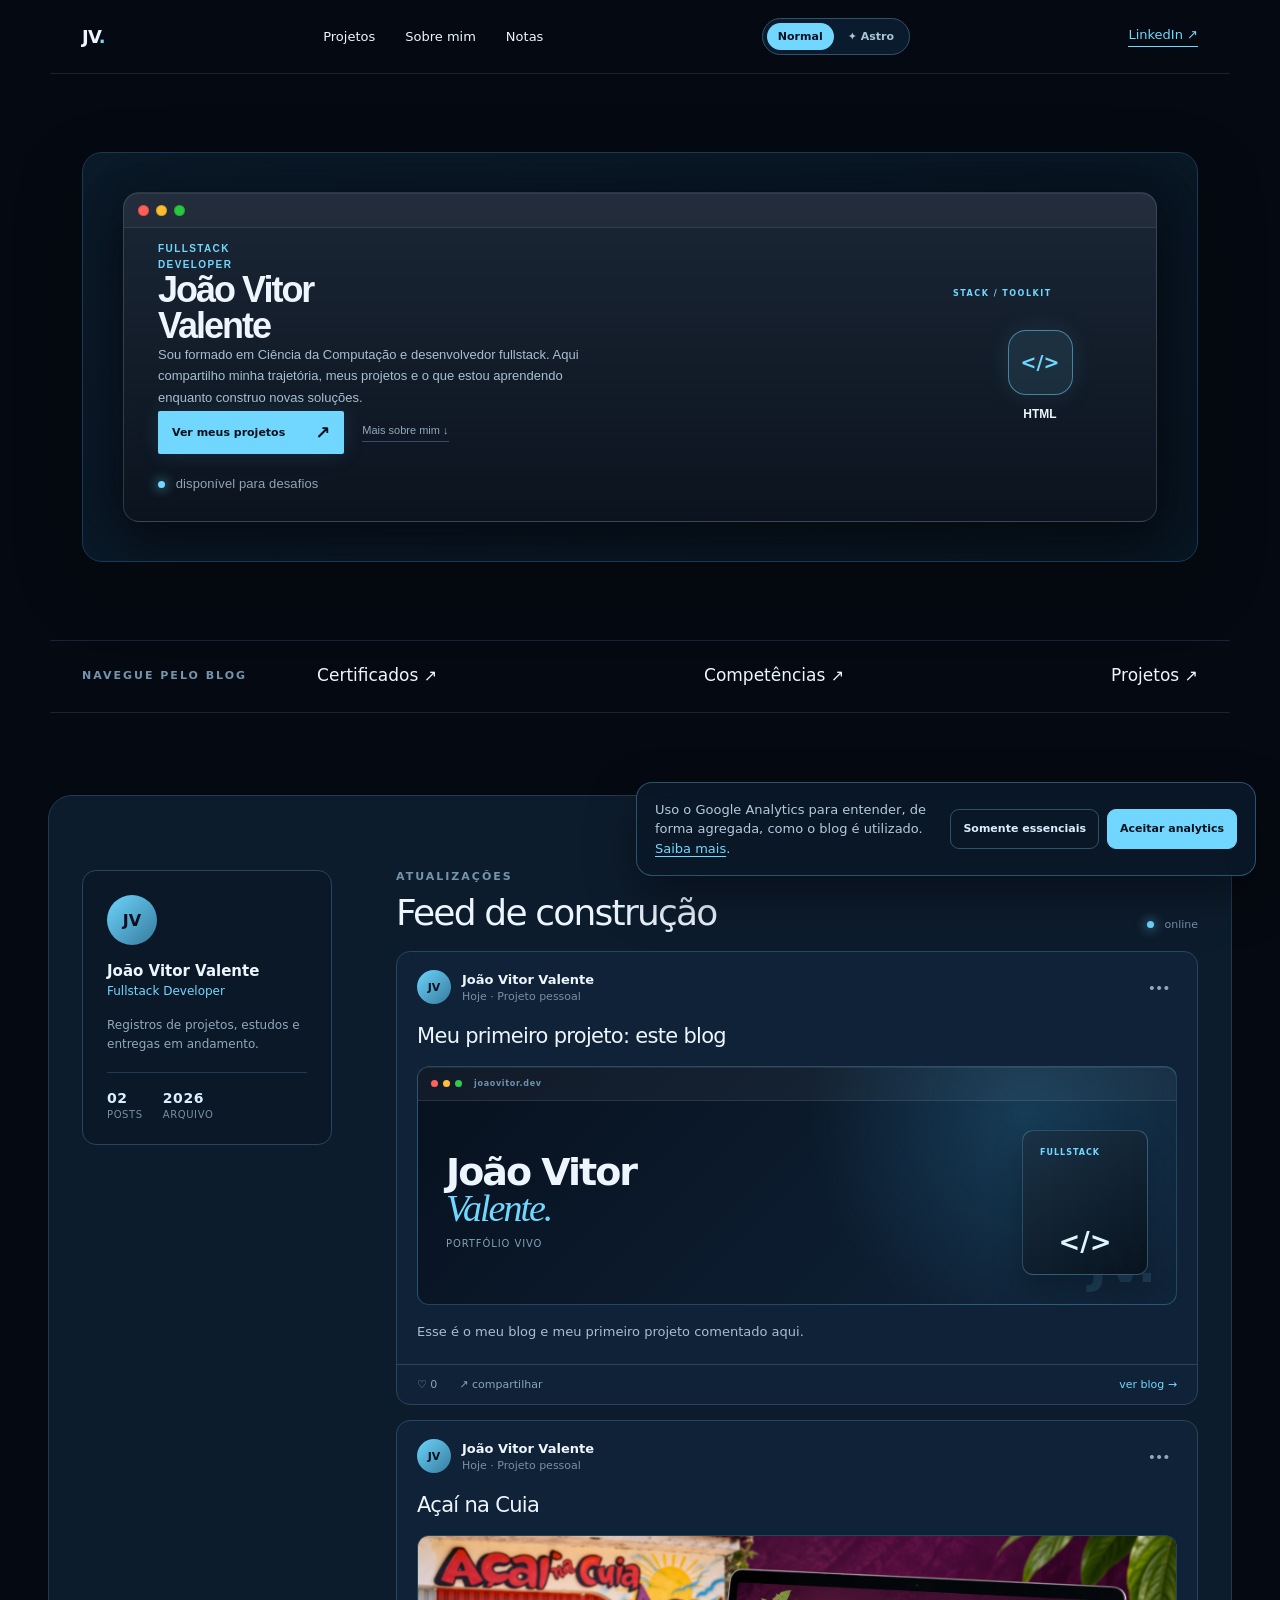
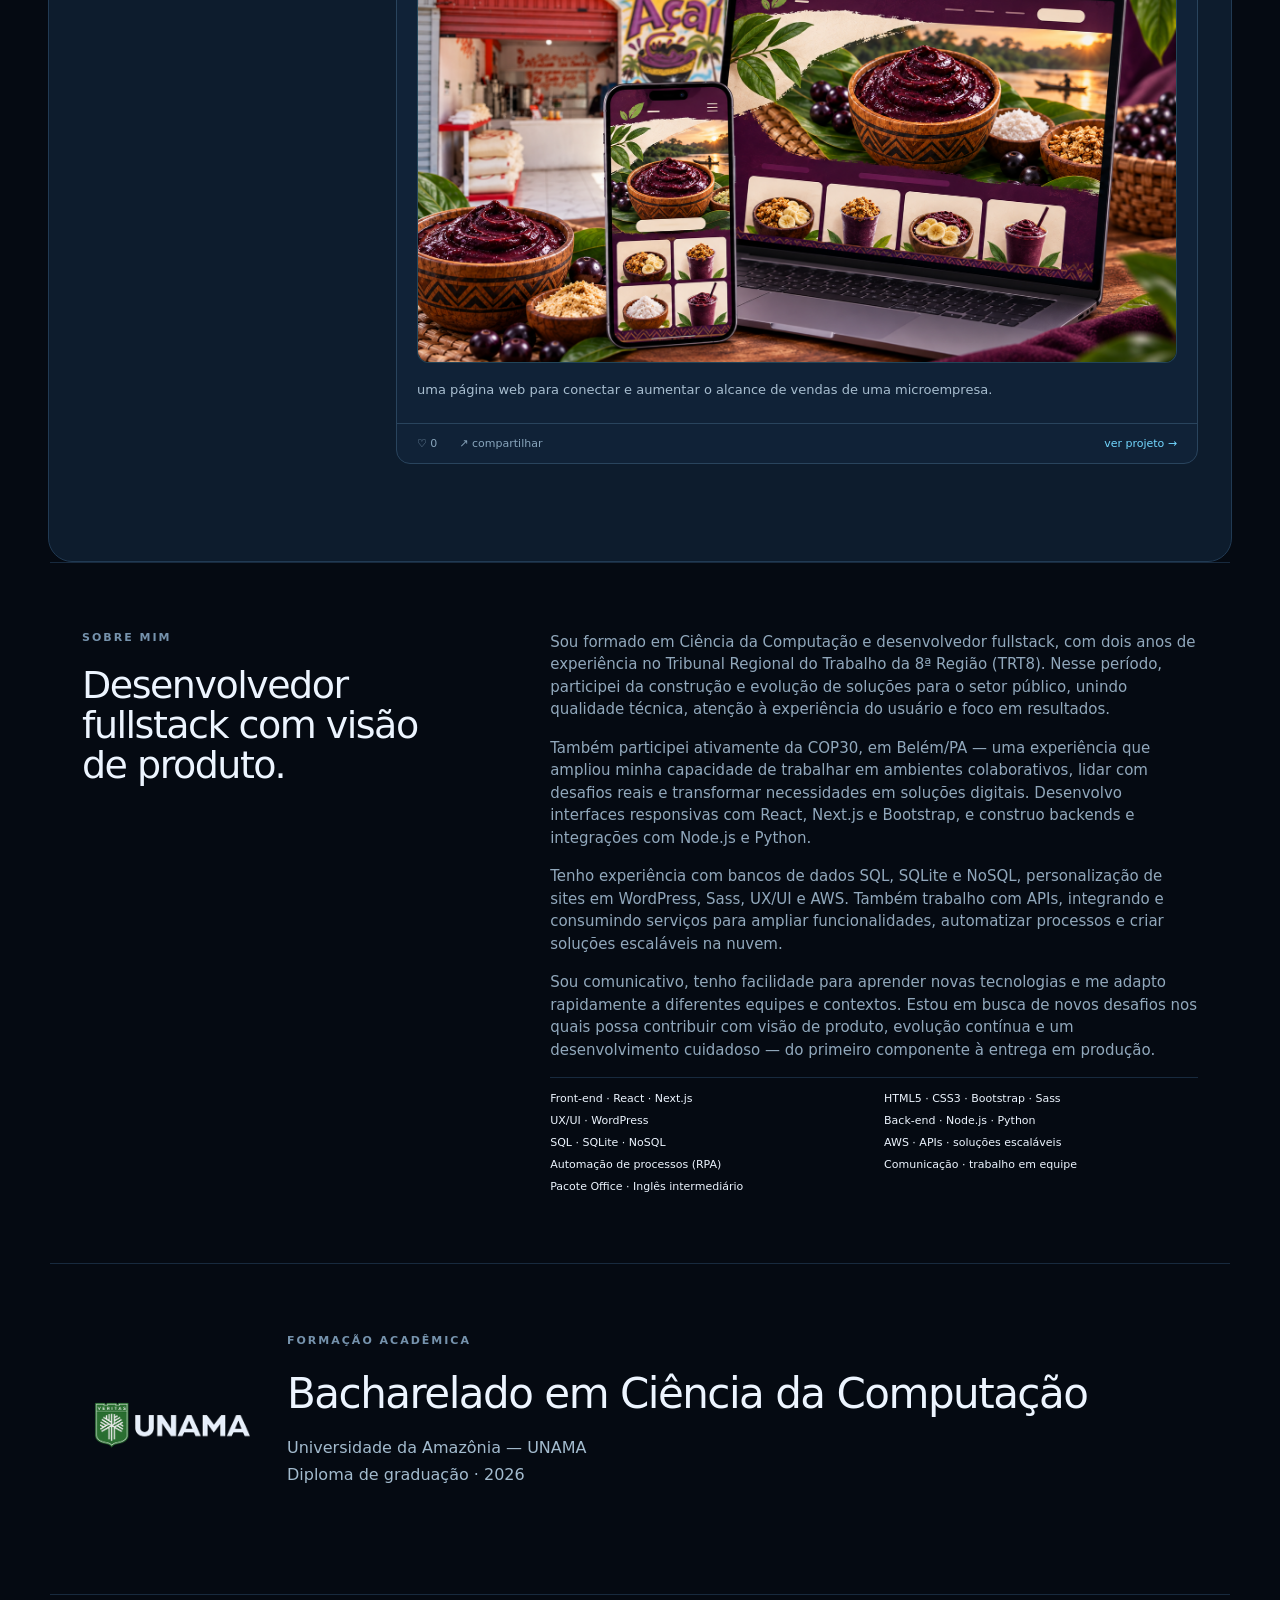
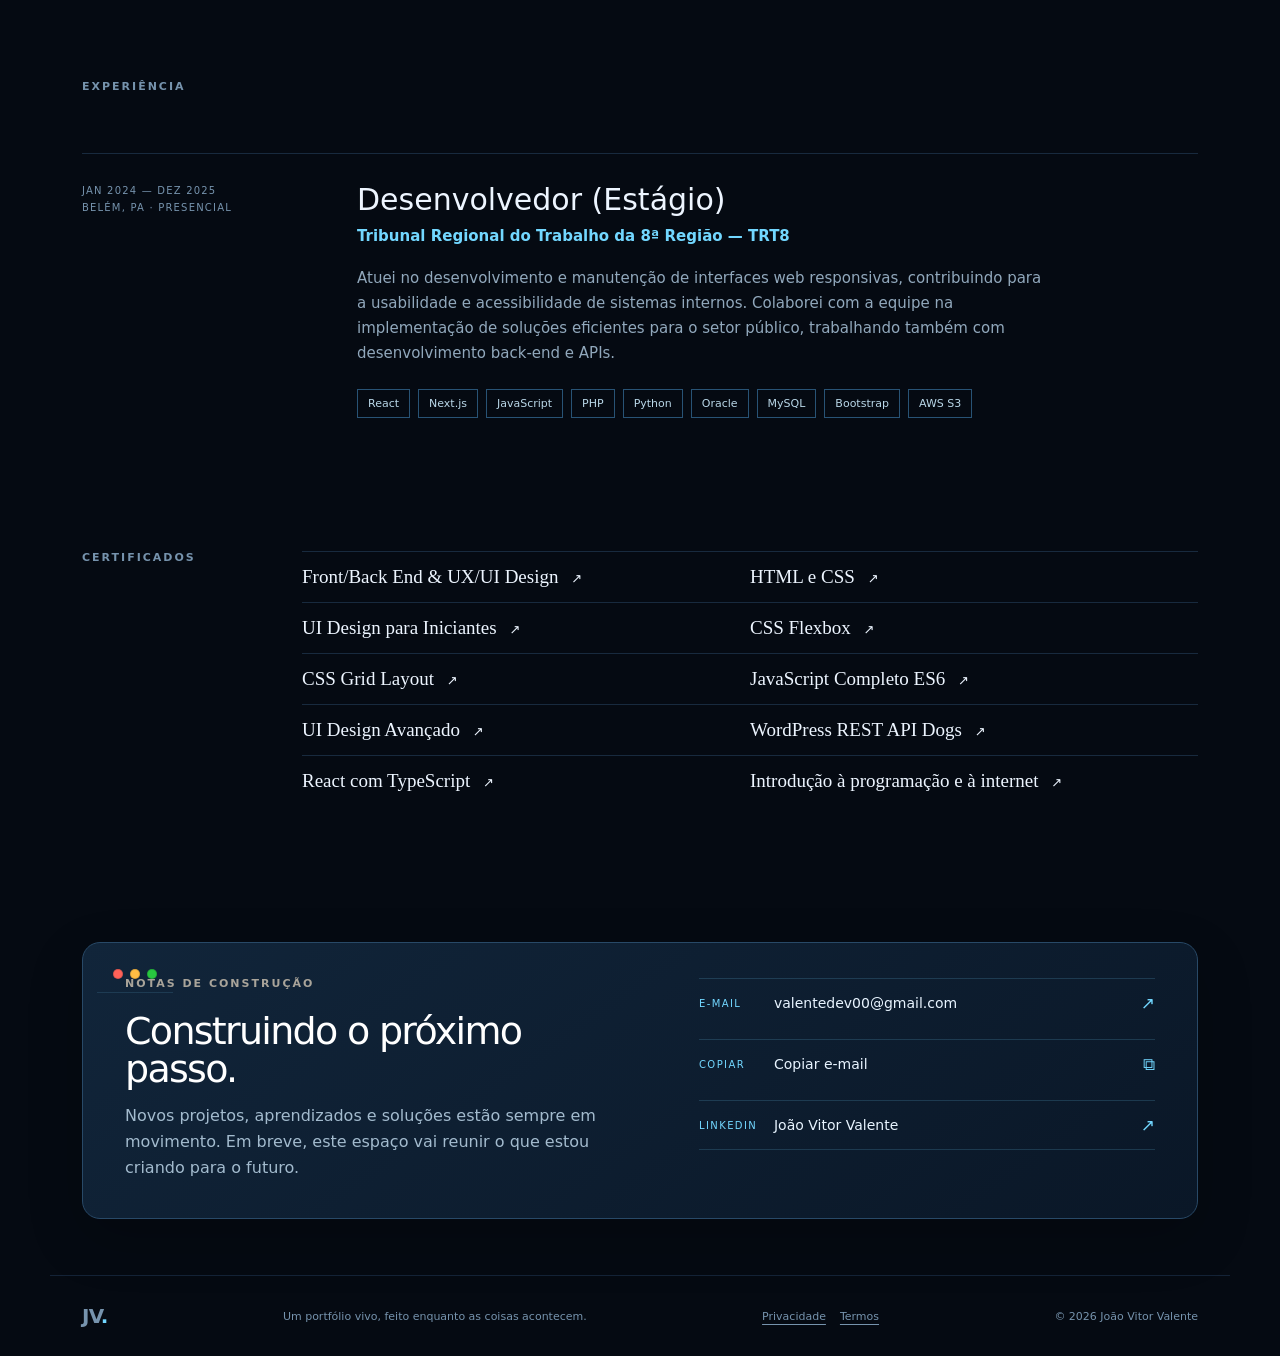
==== index.html @ 39e04301 "feat: upload seguro validado por skill de seguranca" ====
<!doctype html>
<html lang="pt-BR">
  <head>
    <meta charset="UTF-8" />
    <meta name="viewport" content="width=device-width, initial-scale=1.0" />
    <meta name="description" content="Portfólio vivo de João Vitor Valente: projetos, aprendizados e coisas em desenvolvimento." />
    <meta name="google-site-verification" content="jpv5B3LQuiLIAvNObKVubsjq2j0d0opuw6EBuEN3x9k" />
    <meta name="theme-color" content="#07111f" />
    <title>João Vitor Valente — portfólio vivo</title>
    <script type="application/ld+json">
      {
        "@context": "https://schema.org",
        "@type": "Person",
        "name": "João Vitor Valente",
        "jobTitle": "Desenvolvedor Fullstack",
        "description": "Desenvolvedor fullstack formado em Ciência da Computação, com experiência em interfaces, backends, APIs e soluções em nuvem.",
        "sameAs": ["https://www.linkedin.com/in/jo%C3%A3o-vitor-valente-4b6056234/"],
        "knowsAbout": ["React", "Next.js", "Node.js", "Python", "AWS", "APIs", "UX/UI"]
      }
    </script>
    <link rel="stylesheet" href="app.css?v=20260912-3" />
    <link rel="stylesheet" href="feed-project.css?v=20260915-1" />
    <link rel="stylesheet" href="astro-mode.css?v=20260930-12" />
    <script src="script.js?v=20260916-analytics" defer></script>
    <script src="feed-data.js?v=20260915-1" defer></script>
    <script src="feed.js?v=20260915-1" defer></script>
    <script src="astro-mode.js?v=20260930-10" defer></script>
  </head>
  <body>
    <header class="site-header">
      <a class="logo" href="#top" aria-label="João Vitor Valente, início">JV<span>.</span></a>
      <span class="astro-brand-label"><strong>João Vitor Valente</strong><small>DESENVOLVEDOR FULLSTACK</small></span>
      <nav class="nav" aria-label="Navegação principal">
        <a href="#projetos">Projetos</a>
        <a href="#sobre">Sobre mim</a>
        <a href="#notas">Notas</a>
      </nav>
      <div class="astro-language" role="group" aria-label="Idioma do modo Astro">
        <button type="button" data-astro-lang="pt" aria-pressed="true">PT</button>
        <button type="button" data-astro-lang="en" aria-pressed="false">EN</button>
      </div>
      <div class="mode-switch" role="group" aria-label="Aparência do portfólio">
        <button type="button" data-site-mode="normal" aria-pressed="true">Normal</button>
        <button type="button" data-site-mode="astro" aria-pressed="false"><span aria-hidden="true">✦</span> Astro</button>
      </div>
      <button class="menu-toggle" type="button" aria-label="Abrir menu" aria-expanded="false">☰</button>
      <a class="header-cta" href="https://www.linkedin.com/in/jo%C3%A3o-vitor-valente-4b6056234/" target="_blank" rel="noopener noreferrer">LinkedIn ↗</a>
    </header>

    <div class="astro-view" data-astro-view hidden>
      <div class="astro-scene" data-astro-scene aria-label="Mapa orbital interativo do portfólio">
        <canvas class="astro-orbits" aria-hidden="true"></canvas>
        <div class="astro-planets" data-astro-planets></div>
      </div>
      <div class="astro-readout" data-astro-readout aria-label="Horário de Brasília"></div>
      <section class="astro-intro" aria-label="Apresentação">
        <p class="astro-status"><span aria-hidden="true"></span> Disponível para desafios</p>
        <h1>João Vitor <span>Valente</span></h1>
        <p class="astro-role">Desenvolvedor Fullstack · Web · APIs · Cloud</p>
        <p class="astro-lead">Sou formado em Ciência da Computação e desenvolvedor fullstack. Aqui compartilho minha trajetória, meus projetos e o que estou aprendendo enquanto construo novas soluções.</p>
        <div class="astro-actions">
          <button type="button" class="astro-action-primary" data-astro-explore>Explorar o sistema <span aria-hidden="true">→</span></button>
          <a href="mailto:valentedev00@gmail.com?subject=Contato%20pelo%20portf%C3%B3lio" class="astro-action-secondary">Entrar em contato <span aria-hidden="true">↗</span></a>
        </div>
        <div class="astro-stats"><div><strong data-astro-project-count>02</strong><span>projetos no feed</span></div><div><strong>2026</strong><span>formação</span></div></div>
      </section>
      <p class="astro-hint">Arraste para girar · role para aproximar · clique em um planeta</p>
      <aside class="astro-panel" data-astro-panel aria-label="Conteúdo da seção" aria-hidden="true" inert>
        <div class="astro-panel-header">
          <div><span class="astro-panel-orbit" data-astro-orbit></span><span class="astro-panel-body" data-astro-body></span></div>
          <button type="button" class="astro-panel-close" data-astro-close aria-label="Fechar seção">✕</button>
        </div>
        <h2 data-astro-title></h2>
        <div class="astro-panel-content" data-astro-content></div>
        <div class="astro-panel-footer">
          <button type="button" data-astro-prev>← Anterior</button>
          <button type="button" data-astro-next>Próximo →</button>
        </div>
      </aside>
      <aside class="astro-standby" data-astro-standby hidden role="dialog" aria-modal="true" aria-labelledby="astro-standby-title">
        <div class="astro-standby-card">
          <p class="astro-standby-meta">JV · SINAL DISTANTE</p>
          <div class="astro-signal-bars" aria-hidden="true"><i></i><i></i><i></i><i></i><i></i><i></i><i></i></div>
          <h2 id="astro-standby-title">Aguarde o sinal</h2>
          <p class="astro-standby-note">Uma nova transmissão está a caminho.</p>
          <button type="button" data-astro-standby-close>Voltar ao sistema</button>
        </div>
      </aside>
      <nav class="astro-dock" data-astro-dock aria-label="Seções do modo Astro"></nav>
    </div>

    <main id="top">
      <section class="hero section-wrap">
        <div class="hero-copy">
          <h1 class="sr-only">João Vitor Valente</h1>
        </div>
        <div class="hero-art" aria-label="Cartão profissional de João Vitor Valente, Fullstack Developer" role="group">
          <div class="hero-windows"><div class="profile-box"><span class="window-controls" aria-hidden="true"><i></i><i></i><i></i></span><span class="profile-role">FULLSTACK<br />DEVELOPER</span><strong>João Vitor<br />Valente</strong><p class="profile-description">Sou formado em Ciência da Computação e desenvolvedor fullstack. Aqui compartilho minha trajetória, meus projetos e o que estou aprendendo enquanto construo novas soluções.</p><div class="profile-actions"><a class="button button-dark" href="#projetos">Ver meus projetos <span aria-hidden="true">↗</span></a><a class="quiet-link" href="#sobre">Mais sobre mim ↓</a></div><span class="profile-state"><i aria-hidden="true"></i> disponível para desafios</span></div><div class="tech-box" aria-label="Tecnologias utilizadas"><span class="window-controls" aria-hidden="true"><i></i><i></i><i></i></span><span class="tech-label">STACK / TOOLKIT</span><div class="tech-rotator" aria-live="polite"><span class="tech-icon is-active"><b aria-hidden="true">&lt;/&gt;</b><strong>HTML</strong></span><span class="tech-icon"><b aria-hidden="true">#</b><strong>CSS</strong></span><span class="tech-icon"><b aria-hidden="true">JS</b><strong>JavaScript</strong></span><span class="tech-icon"><b aria-hidden="true">⚛</b><strong>React</strong></span><span class="tech-icon"><b aria-hidden="true">◉</b><strong>Node.js</strong></span><span class="tech-icon"><b aria-hidden="true">Py</b><strong>Python</strong></span><span class="tech-icon"><b aria-hidden="true">☁</b><strong>AWS</strong></span><span class="tech-icon"><b aria-hidden="true">⌘</b><strong>Git</strong></span></div><span class="tech-counter">01 — 08</span></div></div>
        </div>
      </section>

      <section class="topics section-wrap" aria-label="Categorias">
        <p class="eyebrow">Navegue pelo blog</p>
        <div class="topic-list">
          <a href="#certificados">Certificados <span>↗</span></a>
          <a href="#sobre">Competências <span>↗</span></a>
          <a href="#projetos">Projetos <span>↗</span></a>
        </div>
      </section>

      <section class="social-feed" id="projetos">
        <div class="section-wrap social-shell">
          <aside class="social-sidebar"><div class="social-avatar">JV</div><strong>João Vitor Valente</strong><span>Fullstack Developer</span><p>Registros de projetos, estudos e entregas em andamento.</p><div class="social-stats"><span><b data-feed-count>01</b> <span data-feed-label>post</span></span><span><b>2026</b> arquivo</span></div></aside>
          <div class="social-timeline"><div class="social-heading"><div><p class="eyebrow">Atualizações</p><h2>Feed de construção</h2></div><span class="feed-live"><i></i> online</span></div>
            <div id="feed-posts" class="social-post-list" aria-live="polite"></div>
          </div>
        </div>
      </section>

      <section class="about section-wrap" id="sobre">
        <div><p class="eyebrow">Sobre mim</p><h2>Desenvolvedor fullstack com visão de produto.</h2></div>
        <div class="about-copy">
          <p>Sou formado em Ciência da Computação e desenvolvedor fullstack, com dois anos de experiência no Tribunal Regional do Trabalho da 8ª Região (TRT8). Nesse período, participei da construção e evolução de soluções para o setor público, unindo qualidade técnica, atenção à experiência do usuário e foco em resultados.</p>
          <p>Também participei ativamente da COP30, em Belém/PA — uma experiência que ampliou minha capacidade de trabalhar em ambientes colaborativos, lidar com desafios reais e transformar necessidades em soluções digitais. Desenvolvo interfaces responsivas com React, Next.js e Bootstrap, e construo backends e integrações com Node.js e Python.</p>
          <p>Tenho experiência com bancos de dados SQL, SQLite e NoSQL, personalização de sites em WordPress, Sass, UX/UI e AWS. Também trabalho com APIs, integrando e consumindo serviços para ampliar funcionalidades, automatizar processos e criar soluções escaláveis na nuvem.</p>
          <p>Sou comunicativo, tenho facilidade para aprender novas tecnologias e me adapto rapidamente a diferentes equipes e contextos. Estou em busca de novos desafios nos quais possa contribuir com visão de produto, evolução contínua e um desenvolvimento cuidadoso — do primeiro componente à entrega em produção.</p>
          <div class="skill-list">
            <span>Front-end · React · Next.js</span>
            <span>HTML5 · CSS3 · Bootstrap · Sass</span>
            <span>UX/UI · WordPress</span>
            <span>Back-end · Node.js · Python</span>
            <span>SQL · SQLite · NoSQL</span>
            <span>AWS · APIs · soluções escaláveis</span>
            <span>Automação de processos (RPA)</span>
            <span>Comunicação · trabalho em equipe</span>
            <span>Pacote Office · Inglês intermediário</span>
          </div>
        </div>
      </section>

      <section class="diploma section-wrap">
        <div class="diploma-mark"><img src="assets/unama-logo-dark-optimized.png" alt="UNAMA — Universidade da Amazônia" width="420" height="153" loading="lazy" decoding="async" /></div>
        <div><p class="eyebrow">Formação acadêmica</p><h2>Bacharelado em Ciência da Computação</h2><p>Universidade da Amazônia — UNAMA<br />Diploma de graduação · 2026</p></div>
      </section>

      <section class="experience section-wrap">
        <div class="section-heading"><div><p class="eyebrow">Experiência</p></div></div>
        <article class="experience-item"><div class="experience-date">JAN 2024 — DEZ 2025<br />BELÉM, PA · PRESENCIAL</div><div><h3>Desenvolvedor (Estágio)</h3><p class="experience-company">Tribunal Regional do Trabalho da 8ª Região — TRT8</p><p>Atuei no desenvolvimento e manutenção de interfaces web responsivas, contribuindo para a usabilidade e acessibilidade de sistemas internos. Colaborei com a equipe na implementação de soluções eficientes para o setor público, trabalhando também com desenvolvimento back-end e APIs.</p><div class="tech-tags"><span>React</span><span>Next.js</span><span>JavaScript</span><span>PHP</span><span>Python</span><span>Oracle</span><span>MySQL</span><span>Bootstrap</span><span>AWS S3</span></div></div></article>
      </section>

      <section class="certificates section-wrap" id="certificados">
        <p class="eyebrow">Certificados</p><div class="certificate-list"><a href="https://www.origamid.com/certificate/c6cbd78f" target="_blank" rel="noreferrer">Front/Back End &amp; UX/UI Design <span>↗</span></a><a href="https://www.origamid.com/certificate/9968bb85" target="_blank" rel="noreferrer">HTML e CSS <span>↗</span></a><a href="https://www.origamid.com/certificate/ff8f7a75" target="_blank" rel="noreferrer">UI Design para Iniciantes <span>↗</span></a><a href="https://www.origamid.com/certificate/16841c43" target="_blank" rel="noreferrer">CSS Flexbox <span>↗</span></a><a href="https://www.origamid.com/certificate/4a579db6" target="_blank" rel="noreferrer">CSS Grid Layout <span>↗</span></a><a href="https://www.origamid.com/certificate/ed5b2d11" target="_blank" rel="noreferrer">JavaScript Completo ES6 <span>↗</span></a><a href="https://www.origamid.com/certificate/93e8d014" target="_blank" rel="noreferrer">UI Design Avançado <span>↗</span></a><a href="https://www.origamid.com/certificate/880f5b94" target="_blank" rel="noreferrer">WordPress REST API Dogs <span>↗</span></a><a href="https://www.origamid.com/certificate/7859ca71" target="_blank" rel="noreferrer">React com TypeScript <span>↗</span></a><a href="https://app.rocketseat.com.br/certificates/431926fc-0275-4754-a080-7567e1fd0141" target="_blank" rel="noreferrer">Introdução à programação e à internet <span>↗</span></a></div>
      </section>

      <section class="newsletter section-wrap" id="notas">
        <div class="contact-window">
          <span class="window-controls" aria-hidden="true"><i></i><i></i><i></i></span>
          <div class="contact-window-body">
            <div><p class="eyebrow">Notas de construção</p><h2>Construindo o próximo passo.</h2><p>Novos projetos, aprendizados e soluções estão sempre em movimento. Em breve, este espaço vai reunir o que estou criando para o futuro.</p></div>
            <div class="contact-links"><a href="mailto:valentedev00@gmail.com?subject=Contato%20pelo%20portf%C3%B3lio&amp;body=Ol%C3%A1%20Jo%C3%A3o%2C%0A%0AEncontrei%20seu%20portf%C3%B3lio%20e%20gostaria%20de%20conversar%20com%20voc%C3%AA.%0A%0A" aria-label="Enviar e-mail para valentedev00@gmail.com"><span>e-mail</span>valentedev00@gmail.com <b aria-hidden="true">↗</b></a><button class="copy-email" type="button" data-email="valentedev00@gmail.com"><span>copiar</span>Copiar e-mail <b aria-hidden="true">⧉</b></button><a href="https://www.linkedin.com/in/jo%C3%A3o-vitor-valente-4b6056234/" target="_blank" rel="noopener noreferrer"><span>LinkedIn</span>João Vitor Valente <b aria-hidden="true">↗</b></a><p class="copy-status" aria-live="polite"></p></div>
          </div>
        </div>
      </section>
    </main>

    <div class="consent-banner" data-consent-banner role="dialog" aria-label="Preferências de privacidade" aria-live="polite" hidden>
      <p>Uso o Google Analytics para entender, de forma agregada, como o blog é utilizado. <a href="privacidade.html">Saiba mais</a>.</p>
      <div class="consent-actions"><button type="button" class="consent-secondary" data-consent-deny>Somente essenciais</button><button type="button" class="consent-primary" data-consent-accept>Aceitar analytics</button></div>
    </div>
    <footer class="footer section-wrap"><span class="logo">JV<span>.</span></span><p>Um portfólio vivo, feito enquanto as coisas acontecem.</p><span class="footer-links"><a href="privacidade.html">Privacidade</a><a href="termos.html">Termos</a></span><span>© 2026 João Vitor Valente</span></footer>
  </body>
</html>
---- app.css ----
:root{--ink:#20201d;--cream:#f5f0e8;--orange:#e86d3f;--blue:#a9c8cf;--green:#becab4;--line:#d9d1c5}*{box-sizing:border-box}html{scroll-behavior:smooth}body{margin:0;background:var(--cream);color:var(--ink);font-family:system-ui, -apple-system, "Segoe UI", sans-serif,sans-serif}a{color:inherit;text-decoration:none}.section-wrap{max-width:1180px;margin:auto;padding-left:32px;padding-right:32px}.site-header{height:82px;display:flex;align-items:center;justify-content:space-between;max-width:1180px;margin:auto;padding:0 32px;border-bottom:1px solid var(--line)}.logo{font-family:ui-serif, Georgia, Cambria, serif,serif;font-size:26px;font-weight:700;letter-spacing:-1.5px}.logo span{font-style:italic;color:var(--orange)}.nav{display:flex;gap:34px;font-size:14px}.nav a,.header-cta,.text-link,.read-link{transition:opacity .2s}.nav a:hover,.header-cta:hover,.text-link:hover,.read-link:hover{opacity:.6}.header-cta{border-bottom:1px solid var(--ink);font-size:13px;padding-bottom:4px}.menu-toggle{display:none;background:none;border:0;font-size:22px}.hero{min-height:575px;display:grid;grid-template-columns:1fr 1fr;gap:60px;align-items:center;padding-top:60px;padding-bottom:74px}.eyebrow{font-size:11px;letter-spacing:2px;text-transform:uppercase;font-weight:700;margin:0 0 22px;color:#777064}.hero h1{font-family:ui-serif, Georgia, Cambria, serif,serif;font-size:clamp(50px,6vw,82px);line-height:.98;letter-spacing:-4px;font-weight:500;margin:0 0 30px}.hero h1 em{color:var(--orange);font-style:italic}.hero-text{font-size:17px;line-height:1.65;max-width:420px;color:#625e56;margin-bottom:35px}.button{display:inline-flex;align-items:center;gap:30px;border:0;padding:15px 19px;font:600 13px system-ui, -apple-system, "Segoe UI", sans-serif;cursor:pointer}.button span{font-size:18px}.button-dark{background:var(--ink);color:#fff}.button-light{background:var(--cream);color:var(--ink)}.hero-art{height:420px;background:var(--orange);position:relative;overflow:hidden}.sun{width:175px;height:175px;border-radius:50%;background:#f6c66c;position:absolute;top:55px;right:70px}.shape{position:absolute}.shape-one{width:310px;height:310px;background:#345b67;border-radius:50%;bottom:-150px;left:-45px}.shape-two{width:140px;height:300px;background:#f5f0e8;transform:rotate(33deg);bottom:-75px;right:85px}.shape-three{width:90px;height:190px;background:#345b67;transform:rotate(-33deg);top:175px;right:100px;border-radius:50% 50% 0 0}.art-note{position:absolute;left:36px;top:34px;color:#fff;font-family:ui-serif, Georgia, Cambria, serif;font-size:22px;line-height:1.1;font-style:italic}.topics{border-top:1px solid var(--line);border-bottom:1px solid var(--line);padding-top:30px;padding-bottom:35px;display:flex;gap:70px;align-items:center}.topics .eyebrow{margin:0;min-width:150px}.topic-list{display:flex;justify-content:space-between;gap:48px;flex:1;font-family:ui-serif, Georgia, Cambria, serif;font-size:24px}.topic-list a{border-bottom:1px solid transparent}.topic-list a:hover{border-color:var(--ink)}.topic-list span{font-family:system-ui, -apple-system, "Segoe UI", sans-serif;font-size:16px}.articles{padding-top:105px;padding-bottom:110px}.section-heading{display:flex;justify-content:space-between;align-items:end;margin-bottom:38px}.section-heading h2,.newsletter h2{font-family:ui-serif, Georgia, Cambria, serif;font-size:48px;line-height:1;letter-spacing:-2px;margin:0}.text-link{font-size:13px;border-bottom:1px solid var(--ink);padding-bottom:6px}.article-grid{display:grid;grid-template-columns:1.3fr 1fr 1fr;gap:23px}.card-visual{height:220px;position:relative;overflow:hidden;margin-bottom:23px}.card-visual>span{position:absolute;left:17px;top:15px;font-size:12px}.visual-orange{background:#e98654}.visual-line{position:absolute;width:250px;height:250px;border:1px solid #f7c6a2;border-radius:50%;left:24%;top:22%}.visual-line:after{content:'';position:absolute;width:160px;height:160px;border:1px solid #f7c6a2;border-radius:50%;left:43px;top:43px}.visual-blue{background:var(--blue)}.visual-circle{width:170px;height:170px;border:1px solid var(--ink);border-radius:50%;position:absolute;right:20px;bottom:-70px}.visual-green{background:var(--green)}.visual-leaf{font-size:115px;position:absolute;right:35px;bottom:15px;transform:rotate(28deg)}.card-meta{font-size:10px;letter-spacing:1.5px;color:#827b70;margin-bottom:15px}.article-card h3{font-family:ui-serif, Georgia, Cambria, serif;font-weight:600;font-size:25px;line-height:1.08;letter-spacing:-.7px;margin:0 0 12px}.article-card p{font-size:14px;line-height:1.55;color:#6a645b;margin:0 0 20px}.read-link{font-size:12px;font-weight:700;border-bottom:1px solid var(--ink);padding-bottom:5px}.newsletter{background:var(--ink);color:#fff;padding-top:66px;padding-bottom:66px;display:grid;grid-template-columns:1fr 1fr;gap:80px;align-items:end}.newsletter .eyebrow{color:#a9a49a}.newsletter h2{font-size:44px;max-width:440px;margin-bottom:18px}.newsletter p:not(.eyebrow){color:#bcb8ae;line-height:1.6;max-width:390px;margin:0}.signup-form{display:grid;grid-template-columns:1fr auto;gap:10px}.signup-form input{min-width:0;padding:15px;background:transparent;border:1px solid #625f57;color:#fff;font:14px system-ui, -apple-system, "Segoe UI", sans-serif}.signup-form input::placeholder{color:#a9a49a}.signup-form small{grid-column:1/-1;color:#77736b;font-size:10px;margin-top:8px}.footer{padding-top:28px;padding-bottom:28px;display:flex;align-items:center;justify-content:space-between;font-size:11px;color:#777064}.footer .logo{font-size:20px}.footer p{margin:0}.sr-only{position:absolute;width:1px;height:1px;overflow:hidden;clip:rect(0,0,0,0)}@media(max-width:760px){.section-wrap{padding-left:20px;padding-right:20px}.site-header{padding:0 20px}.nav,.header-cta{display:none}.menu-toggle{display:block}.hero{display:block;padding-top:55px}.hero h1{font-size:54px;letter-spacing:-2.5px}.hero-art{height:300px;margin-top:50px}.topics{display:block}.topic-list{display:grid;gap:18px;font-size:22px}.articles{padding-top:70px;padding-bottom:70px}.section-heading{display:block}.section-heading h2,.newsletter h2{font-size:39px;margin-bottom:25px}.article-grid{display:block}.article-card{margin-bottom:48px}.card-visual{height:190px}.newsletter{display:block}.signup-form{margin-top:30px;display:flex;flex-wrap:wrap}.signup-form input{flex:1;min-width:180px}.signup-form small{width:100%}.footer{display:grid;gap:14px}.footer p{order:3}}
:root{--about-gap:80px}.about{padding-top:86px;padding-bottom:92px;display:grid;grid-template-columns:1fr 1fr;gap:var(--about-gap);border-top:1px solid var(--line)}.about h2{font-family:ui-serif, Georgia, Cambria, serif;font-size:43px;line-height:1.05;letter-spacing:-1.5px;max-width:450px;margin:0}.about-copy>p{font-size:18px;line-height:1.6;color:#625e56;max-width:470px;margin:0 0 30px}.skill-list{display:grid;grid-template-columns:1fr 1fr;gap:13px 25px;border-top:1px solid var(--line);padding-top:18px;font-size:12px}.nav.is-open{display:flex;position:absolute;z-index:3;top:82px;left:0;right:0;background:var(--cream);padding:20px;flex-direction:column;gap:18px;border-bottom:1px solid var(--line)}
@media(max-width:760px){.about{display:block;padding-top:65px;padding-bottom:70px}.about h2{font-size:38px;margin-bottom:30px}}
.experience{padding-top:85px;padding-bottom:75px;border-top:1px solid var(--line)}.experience-item{display:grid;grid-template-columns:220px 1fr;gap:55px;padding:28px 0;border-top:1px solid var(--line)}.experience-date{font-size:10px;letter-spacing:1.2px;line-height:1.7;color:#827b70}.experience-item h3{font-family:ui-serif, Georgia, Cambria, serif;font-size:30px;margin:0 0 7px}.experience-company{font-weight:600;margin:0 0 18px!important;color:var(--orange)!important}.experience-item p{max-width:690px;font-size:15px;line-height:1.65;color:#625e56}.tech-tags{display:flex;flex-wrap:wrap;gap:8px;margin-top:24px}.tech-tags span{font-size:11px;padding:7px 10px;border:1px solid var(--line)}.certificates{padding-top:30px;padding-bottom:80px;display:flex;gap:70px;align-items:flex-start}.certificates .eyebrow{min-width:150px}.certificate-list{display:grid;grid-template-columns:1fr 1fr;flex:1}.certificate-list a{padding:14px 0;border-top:1px solid var(--line);font-family:ui-serif, Georgia, Cambria, serif;font-size:19px}.certificate-list span{font-family:system-ui, -apple-system, "Segoe UI", sans-serif;font-size:13px;margin-left:8px}@media(max-width:760px){.experience{padding-top:65px;padding-bottom:55px}.experience-item{display:block}.experience-date{margin-bottom:22px}.experience-item h3{font-size:26px}.certificates{display:block;padding-bottom:65px}.certificate-list{display:block}.certificate-list a{display:block}}
:root{--ink:#e8f4ff;--cream:#07111f;--orange:#62d6ff;--blue:#102b49;--green:#173752;--line:#1d3b5b}body{background:radial-gradient(circle at 85% 0%,#0d2a47 0,#07111f 34%,#07111f 100%);color:var(--ink)}.site-header{border-bottom-color:var(--line)}.logo span,.hero h1 em,.experience-company{color:var(--orange)!important}.eyebrow,.card-meta,.experience-date,.footer{color:#7693ad}.header-cta,.text-link,.read-link{border-color:#62d6ff}.hero{min-height:610px}.hero-art{background:linear-gradient(145deg,#0d6b91,#183c64 55%,#07111f);box-shadow:0 0 70px rgba(44,184,236,.1)}.sun{background:#62d6ff;box-shadow:0 0 55px rgba(98,214,255,.6)}.shape-one,.shape-three{background:#07111f}.shape-two{background:#bceeff}.art-note{color:#dff7ff}.button-dark{background:#62d6ff;color:#06111d}.topics{border-color:var(--line)}.article-card{transition:transform .35s ease}.article-card:hover{transform:translateY(-7px)}.visual-orange{background:linear-gradient(135deg,#0b698e,#1b355e)}.visual-blue{background:#102b49}.visual-green{background:#123c52}.visual-line{border-color:#62d6ff}.visual-line:after{border-color:#62d6ff}.visual-circle{border-color:#8ce5ff}.visual-leaf{color:#62d6ff}.about,.experience,.certificates{border-color:var(--line)}.about-copy>p,.experience-item p,.newsletter p:not(.eyebrow){color:#a3bbce}.skill-list,.certificate-list a{border-color:var(--line)}.tech-tags span{border-color:#285375;color:#b9d7e8}.diploma{display:grid;grid-template-columns:150px 1fr;gap:55px;align-items:center;padding-top:70px;padding-bottom:80px;border-top:1px solid var(--line)}.diploma-mark{width:90px;height:90px;border:1px solid #62d6ff;border-radius:50%;display:grid;place-items:center;color:#62d6ff;font-size:32px;box-shadow:0 0 30px rgba(98,214,255,.15)}.diploma h2{font-family:ui-serif, Georgia, Cambria, serif;font-size:42px;letter-spacing:-1.5px;margin:0 0 16px}.diploma p:not(.eyebrow){line-height:1.7;color:#a3bbce;margin-bottom:25px}.newsletter{background:linear-gradient(135deg,#0d2945,#0a1a2c);border:1px solid #1d4667}.signup-form input{border-color:#285375}.footer{border-top:1px solid var(--line)}.hero-copy,.hero-art,.topics,.article-card,.about,.experience,.certificates,.diploma,.newsletter{animation:rise-in .8s ease both}.hero-art{animation-delay:.12s}.article-card:nth-child(2){animation-delay:.1s}.article-card:nth-child(3){animation-delay:.2s}@keyframes rise-in{from{opacity:0;transform:translateY(14px)}to{opacity:1;transform:translateY(0)}}@media(prefers-reduced-motion:reduce){*,*::before,*::after{animation-duration:.01ms!important;animation-iteration-count:1!important;scroll-behavior:auto!important;transition-duration:.01ms!important}}@media(max-width:760px){.diploma{display:block;padding-top:60px;padding-bottom:65px}.diploma-mark{margin-bottom:28px}.diploma h2{font-size:36px}}

:root{--ink:#edf5ff;--cream:#050a12;--orange:#72d7ff;--blue:#0b1b2d;--green:#102539;--line:#182a3e}
body{background:#050a12;color:#edf5ff}
.social-post-featured .post-content{padding-bottom:22px}.blog-post-preview{position:relative;min-height:238px;margin:17px 0 16px;overflow:hidden;border:1px solid rgba(114,215,255,.26);border-radius:12px;background:radial-gradient(circle at 80% 20%,rgba(56,170,222,.22),transparent 34%),linear-gradient(135deg,#07111f,#10243a);box-shadow:inset 0 1px rgba(255,255,255,.08)}.blog-preview-bar{display:flex;align-items:center;gap:5px;height:34px;padding:0 13px;border-bottom:1px solid rgba(173,199,220,.14);background:rgba(255,255,255,.04)}.blog-preview-bar i{width:7px;height:7px;border-radius:50%;background:#ff625b}.blog-preview-bar i:nth-child(2){background:#ffbd3e}.blog-preview-bar i:nth-child(3){background:#30c94f}.blog-preview-bar span{margin-left:7px;color:#6d91ad;font:600 8px system-ui,-apple-system,"Segoe UI",sans-serif;letter-spacing:.7px}.blog-preview-body{display:grid;grid-template-columns:1fr 126px;gap:22px;min-height:203px;padding:29px 28px}.blog-preview-logo{position:absolute;right:20px;bottom:15px;color:rgba(114,215,255,.14);font:700 48px/1 system-ui,-apple-system,"Segoe UI",sans-serif}.blog-preview-logo span{color:inherit}.blog-preview-copy{position:relative;z-index:1;display:grid;align-content:center;gap:12px}.blog-preview-copy b{color:#edf6ff;font:600 clamp(25px,4vw,38px)/.94 system-ui,-apple-system,"Segoe UI",sans-serif;letter-spacing:-2px}.blog-preview-copy em{color:#70d8ff;font-family:ui-serif,Georgia,Cambria,serif;font-weight:400}.blog-preview-copy small{color:#83a1b7;font-size:10px;letter-spacing:.9px;text-transform:uppercase}.blog-preview-card{position:relative;z-index:1;display:flex;flex-direction:column;justify-content:space-between;padding:17px;border:1px solid rgba(114,215,255,.28);border-radius:11px;background:linear-gradient(145deg,rgba(27,50,70,.92),rgba(8,18,29,.96));box-shadow:0 15px 30px rgba(0,0,0,.25)}.blog-preview-card span{color:#73d9ff;font:700 8px system-ui,-apple-system,"Segoe UI",sans-serif;letter-spacing:1px}.blog-preview-card strong{align-self:center;color:#dff5ff;font:700 26px system-ui,-apple-system,"Segoe UI",sans-serif}@media(max-width:520px){.blog-post-preview{min-height:205px}.blog-preview-body{grid-template-columns:1fr 94px;gap:12px;min-height:170px;padding:24px 18px}.blog-preview-card{padding:13px}.blog-preview-copy b{font-size:26px}.blog-preview-logo{font-size:38px}}
.site-header{height:74px;border-bottom-color:#142337}
.logo{font-family:system-ui, -apple-system, "Segoe UI", sans-serif,sans-serif;font-size:18px;letter-spacing:-.8px}.logo span{color:#72d7ff!important;font-style:normal}
.nav{gap:30px;font-size:13px}.header-cta{color:#72d7ff;border-color:#72d7ff}
.hero{min-height:600px;grid-template-columns:1.1fr .9fr;gap:100px;padding-top:85px;padding-bottom:95px}
.hero h1{font-family:system-ui, -apple-system, "Segoe UI", sans-serif,sans-serif;font-size:clamp(58px,7vw,96px);font-weight:600;letter-spacing:-6px;line-height:.9;margin-bottom:31px}.hero h1 em{font-family:ui-serif, Georgia, Cambria, serif,serif;font-weight:500;letter-spacing:-5px}
.hero-text{font-size:16px;line-height:1.75;color:#91a8bc;max-width:500px}.hero-actions{display:flex;align-items:center;gap:25px}
.button{border-radius:2px}.button-dark{background:#72d7ff;color:#04101b;box-shadow:0 0 22px rgba(114,215,255,.12)}.quiet-link{font-size:12px;color:#91a8bc;border-bottom:1px solid #31506b;padding-bottom:5px}
.hero-art{height:410px;background:linear-gradient(160deg,#0a1829,#08101b);border:1px solid #1b3954;box-shadow:inset 0 0 80px rgba(40,137,190,.08),0 24px 70px rgba(0,0,0,.22)}.hero-art:after{content:'01 / 04';position:absolute;right:24px;bottom:20px;font:11px system-ui, -apple-system, "Segoe UI", sans-serif;letter-spacing:2px;color:#55738d}.sun{width:120px;height:120px;top:62px;right:52px;background:#72d7ff;opacity:.85;box-shadow:0 0 65px rgba(114,215,255,.28)}.shape-one,.shape-three{background:#07111f}.shape-one{width:285px;height:285px;bottom:-170px;left:-90px}.shape-two{width:85px;height:255px;right:80px;bottom:-70px;background:#193e5c;opacity:.8}.shape-three{width:65px;height:150px;right:105px;top:178px;background:#72d7ff;opacity:.32}.art-note{left:27px;top:25px;color:#72d7ff;font-family:system-ui, -apple-system, "Segoe UI", sans-serif;font-size:11px;letter-spacing:2px;font-style:normal;line-height:1.5}
.topics{padding-top:24px;padding-bottom:26px;border-color:#142337}.topic-list{font-family:system-ui, -apple-system, "Segoe UI", sans-serif;font-size:17px;font-weight:500}.section-heading h2,.newsletter h2{font-family:system-ui, -apple-system, "Segoe UI", sans-serif;font-weight:500;letter-spacing:-2px}.section-heading h2{font-size:42px}.article-card h3{font-family:system-ui, -apple-system, "Segoe UI", sans-serif;font-weight:500;letter-spacing:-.5px}.card-visual{border:1px solid #1b3954}.visual-orange{background:linear-gradient(135deg,#0b2945,#0a1421)}.visual-blue{background:#091b2d}.visual-green{background:#0e2639}.visual-line{border-color:#72d7ff;opacity:.7}.visual-line:after{border-color:#72d7ff}.visual-circle{border-color:#72d7ff}.visual-leaf{color:#72d7ff}
.about h2,.experience-item h3,.diploma h2{font-family:system-ui, -apple-system, "Segoe UI", sans-serif;font-weight:500}.about-copy>p,.experience-item p{color:#91a8bc}.skill-list,.certificate-list a,.about,.experience,.certificates,.diploma{border-color:#182a3e}.tech-tags span{border-color:#285375;color:#b9d7e8}.newsletter{background:#091827;border-color:#1b3954}.footer{border-color:#142337}.diploma-mark{border-color:#72d7ff;color:#72d7ff}
.article-card,.hero-art,.button,.quiet-link{transition:transform .3s ease,box-shadow .3s ease,opacity .3s ease}.article-card:hover{transform:translateY(-7px)}.hero-art:hover{transform:translateY(-4px);box-shadow:inset 0 0 80px rgba(40,137,190,.12),0 28px 80px rgba(0,0,0,.3)}
@media(max-width:760px){.hero{display:block;padding-top:62px}.hero h1{font-size:62px;letter-spacing:-4px}.hero h1 em{letter-spacing:-3px}.hero-art{height:290px;margin-top:48px}.hero-actions{align-items:flex-start;flex-direction:column;gap:18px}.topic-list{font-size:20px}.section-heading h2{font-size:37px}.about{display:block;padding-top:65px;padding-bottom:70px}.about h2{font-size:38px;margin-bottom:30px}.diploma{display:block}.diploma-mark{margin-bottom:28px}}
@media(prefers-reduced-motion:reduce){*,*::before,*::after{animation-duration:.01ms!important;animation-iteration-count:1!important;scroll-behavior:auto!important;transition-duration:.01ms!important}}

/* About: leitura mais compacta e equilibrada no desktop */
.about{grid-template-columns:minmax(250px,.78fr) minmax(0,1.22fr);gap:54px;padding-top:68px;padding-bottom:70px}
.about h2{font-size:38px;max-width:360px}
.about-copy>p{max-width:none;font-size:15px;line-height:1.5;margin-bottom:16px}
.skill-list{gap:9px 20px;padding-top:14px;font-size:11px}
@media(max-width:760px){.about{padding-top:52px;padding-bottom:58px}.about h2{font-size:34px;margin-bottom:24px}.about-copy>p{font-size:14px;line-height:1.55;margin-bottom:14px}.skill-list{gap:8px 14px}}

.diploma-mark{width:180px;height:100px;border:0;border-radius:0;box-shadow:none}
.diploma-mark img{display:block;width:100%;height:100%;object-fit:contain}
@media(max-width:760px){.diploma-mark{width:170px;height:94px;margin-bottom:24px}}

.newsletter{padding-top:56px;padding-bottom:56px}
.newsletter{display:block;background:transparent;border:0}
.contact-window{position:relative;overflow:hidden;border:1px solid #284967;border-radius:18px;background:linear-gradient(145deg,#11253a,#0a1727);box-shadow:0 20px 55px rgba(0,0,0,.2)}
.contact-window>.window-controls{display:flex;gap:7px;height:38px;align-items:center;padding:0 16px;border-bottom:1px solid rgba(114,215,255,.13)}
.contact-window>.window-controls i{display:block;width:10px;height:10px;border-radius:50%;background:#ff6259}.contact-window>.window-controls i:nth-child(2){background:#ffbd44}.contact-window>.window-controls i:nth-child(3){background:#28c840}
.contact-window-body{display:grid;grid-template-columns:1.05fr .95fr;gap:70px;padding:34px 42px 38px}.contact-window h2{margin:0 0 15px;font-family:system-ui, -apple-system, "Segoe UI", sans-serif;font-size:38px;font-weight:500;letter-spacing:-1.7px}.contact-window p:not(.eyebrow){max-width:560px;margin:0;color:#a3bbce;line-height:1.6}.contact-links{align-self:end;display:grid;gap:12px}.contact-links a{display:grid;grid-template-columns:65px 1fr auto;align-items:center;gap:10px;padding:14px 0;border-top:1px solid rgba(114,215,255,.17);color:#e8f4ff;font-size:14px}.contact-links a:last-child{border-bottom:1px solid rgba(114,215,255,.17)}.contact-links span{font-size:10px;letter-spacing:1.4px;text-transform:uppercase;color:#72d7ff}.contact-links b{font-size:17px;color:#72d7ff;font-weight:400}
@media(max-width:760px){.newsletter{padding-top:42px;padding-bottom:42px}.contact-window-body{display:block;padding:28px 22px 24px}.contact-window h2{font-size:31px}.contact-links{margin-top:28px}.contact-links a{font-size:12px}}
img{max-width:100%;height:auto}@media(max-width:480px){.menu-toggle{display:grid;place-items:center;width:48px;height:48px;padding:0;color:#72d7ff;font-size:24px;line-height:1}.contact-window>.window-controls{position:relative;top:auto;left:auto;width:100%;padding:0 16px}.contact-window-body{padding-top:24px}.contact-links a,.copy-email{min-height:48px}.contact-links a{font-size:14px}.profile-actions .button{min-height:48px}.profile-actions .quiet-link{min-height:48px;display:inline-flex;align-items:center;font-size:12px}body .profile-description,body .post-content p,body .about-copy>p,body .experience-item p,body .contact-window p:not(.eyebrow){font-size:16px;line-height:1.65}}@media(min-width:481px) and (max-width:768px){.menu-toggle{display:grid;place-items:center;width:48px;height:48px;color:#72d7ff}.contact-window>.window-controls{position:relative;top:auto;left:auto;width:100%}.contact-links a,.copy-email{min-height:48px}}

@media(max-width:760px){body .hero{min-height:0!important;padding-top:44px!important;padding-bottom:44px!important}body .hero-art{height:auto!important;min-height:0!important;padding:16px 0!important;overflow:visible!important}body .hero-windows{display:flex!important;flex-direction:column!important;gap:16px!important;padding:0 17px!important}body .hero-windows .profile-box{width:100%!important;min-height:0!important;margin:0!important;padding:48px 24px 24px!important}body .tech-box{position:relative!important;top:auto!important;right:auto!important;width:100%!important;min-height:150px!important;margin:0!important;padding:20px 18px 16px!important;border:1px solid rgba(114,215,255,.25)!important;border-radius:16px!important;background:linear-gradient(145deg,#10263c,#0a1623)!important;box-shadow:0 16px 35px rgba(0,0,0,.24)!important}body .tech-label{font-size:9px!important}body .tech-rotator{height:82px!important;margin-top:10px!important}body .tech-icon{flex-direction:row!important;gap:12px!important}body .tech-icon b{width:52px!important;height:52px!important;border-radius:15px!important}body .tech-icon strong{font-size:12px!important}body .tech-counter{display:none!important}}
a:focus-visible,button:focus-visible{outline:2px solid #72d7ff;outline-offset:4px;border-radius:4px}
.footer-links{display:flex;gap:14px}.footer-links a{text-decoration:underline;text-underline-offset:4px}.legal-page{min-height:100vh}.legal-content{max-width:820px;padding-top:74px;padding-bottom:86px}.legal-content h1{font:500 clamp(38px,5vw,62px)/1.02 system-ui, -apple-system, "Segoe UI", sans-serif;letter-spacing:-2px;margin:0 0 20px}.legal-content h2{font:500 24px/1.2 system-ui, -apple-system, "Segoe UI", sans-serif;margin:38px 0 12px}.legal-content p,.legal-content li{color:#a3bbce;line-height:1.7}.legal-content ul{padding-left:20px}.legal-content .eyebrow{margin-bottom:15px}@media(max-width:760px){.footer-links{grid-column:1/-1}.legal-content{padding-top:52px;padding-bottom:64px}.legal-content h1{letter-spacing:-1px}}
.contact-links .copy-email{display:grid;width:100%;grid-template-columns:65px 1fr auto;align-items:center;gap:10px;padding:14px 0;border:0;border-top:1px solid rgba(114,215,255,.17);background:transparent;color:#e8f4ff;font:14px system-ui, -apple-system, "Segoe UI", sans-serif;text-align:left;cursor:pointer}.contact-links .copy-email b{font-size:17px;color:#72d7ff;font-weight:400}.copy-status{min-height:18px;margin:2px 0 0;color:#72d7ff;font-size:12px}@media(max-width:760px){.contact-links .copy-email{font-size:12px}}
.contact-links a:last-of-type{border-bottom:1px solid rgba(114,215,255,.17)}
.consent-banner{position:fixed;z-index:30;right:24px;bottom:24px;display:flex;align-items:center;gap:18px;max-width:620px;padding:17px 18px;border:1px solid rgba(114,215,255,.32);border-radius:16px;background:rgba(10,23,39,.96);box-shadow:0 20px 50px rgba(0,0,0,.42);backdrop-filter:blur(14px)}.consent-banner[hidden]{display:none}.consent-banner p{margin:0;color:#b6cadd;font-size:13px;line-height:1.5}.consent-banner a{color:#72d7ff;text-decoration:underline;text-underline-offset:3px}.consent-actions{display:flex;flex:none;gap:8px}.consent-actions button{min-height:40px;padding:0 12px;border-radius:9px;font:600 11px system-ui,-apple-system,"Segoe UI",sans-serif;cursor:pointer}.consent-primary{border:1px solid #72d7ff;background:#72d7ff;color:#07111f}.consent-secondary{border:1px solid rgba(114,215,255,.32);background:transparent;color:#dceeff}@media(max-width:640px){.consent-banner{right:16px;bottom:16px;left:16px;display:block;padding:17px}.consent-actions{margin-top:13px}.consent-actions button{flex:1;min-height:46px}}

.hero-art{display:grid;place-items:center;overflow:hidden;border-radius:20px;background:linear-gradient(145deg,#0a1522,#07101a)}.hero-art:after{display:none}.sun,.shape{display:none}.profile-box{position:relative;z-index:1;width:min(82%,330px);min-height:270px;border:1px solid rgba(173,199,220,.2);border-radius:16px;background:linear-gradient(180deg,rgba(28,40,55,.96),rgba(11,20,30,.96));padding:48px 24px 24px;display:flex;flex-direction:column;justify-content:space-between;box-shadow:0 20px 45px rgba(0,0,0,.35),inset 0 1px rgba(255,255,255,.07);font-family:-apple-system,BlinkMacSystemFont,"SF Pro Display","Segoe UI",sans-serif;font-size:13px;animation:profile-float 5s ease-in-out infinite}.profile-box:before{content:'';position:absolute;top:0;left:0;right:0;height:34px;border-bottom:1px solid rgba(255,255,255,.08);border-radius:16px 16px 0 0;background:rgba(255,255,255,.035);pointer-events:none}.window-controls{position:absolute;z-index:2;top:12px;left:14px;display:flex;gap:7px}.window-controls i{width:11px;height:11px;border-radius:50%;background:#ff5f57;box-shadow:inset 0 0 0 1px rgba(0,0,0,.15)}.window-controls i:nth-child(2){background:#febc2e}.window-controls i:nth-child(3){background:#28c840}.profile-role,.profile-state{font:600 10px/1.55 -apple-system,BlinkMacSystemFont,"SF Pro Display","Segoe UI",sans-serif;letter-spacing:1.4px;color:#72d7ff}.profile-box strong{font:600 37px/1 -apple-system,BlinkMacSystemFont,"SF Pro Display","Segoe UI",sans-serif;letter-spacing:-2px;color:#edf5ff}.profile-state{color:#8fa4b6;letter-spacing:.1px;font-size:13px;font-weight:400}.profile-state i,.feed-live i{display:inline-block;width:7px;height:7px;margin-right:7px;border-radius:50%;background:#72d7ff;box-shadow:0 0 12px #72d7ff;animation:pulse 1.8s ease-in-out infinite}@keyframes profile-float{50%{transform:translateY(-8px)}}@keyframes pulse{50%{opacity:.35;transform:scale(.7)}}
.feed-live{font-size:11px;color:#7693ad}.feed-list{border-top:1px solid var(--line)}.feed-item{display:grid;grid-template-columns:125px 1fr auto;gap:35px;align-items:start;padding:30px 0;border-bottom:1px solid var(--line);transition:padding .25s ease,background .25s ease}.feed-item:hover{padding-left:18px;background:rgba(114,215,255,.025)}.feed-item time{font-size:10px;letter-spacing:1.3px;color:#7693ad;padding-top:3px}.feed-item h3{font:500 24px/1.15 system-ui, -apple-system, "Segoe UI", sans-serif;letter-spacing:-.7px;margin:5px 0 10px}.feed-item p:not(.card-meta){max-width:650px;font-size:14px;line-height:1.65;color:#91a8bc;margin:0}.feed-arrow{font-size:20px;color:#72d7ff}@media(max-width:760px){.profile-box{min-height:210px}.profile-box strong{font-size:31px}.feed-item{grid-template-columns:1fr auto;gap:12px;padding:24px 0}.feed-item time{grid-column:1/-1}.feed-item h3{font-size:21px}.feed-arrow{grid-column:2;grid-row:2}}
.hero{display:block;position:relative;min-height:560px;padding-top:78px;padding-bottom:78px}.hero-copy{position:absolute;z-index:2;top:108px;left:32px}.hero-copy .hero-actions{margin-top:18px}.hero-art{height:410px;width:100%;border-radius:20px}.profile-box{width:min(72%,650px);min-height:292px;padding:48px 34px 27px;align-items:flex-start}.profile-box strong{font-size:36px}.profile-description{max-width:430px;margin:0;color:#a8bed0;font:13px/1.65 -apple-system,BlinkMacSystemFont,"SF Pro Display","Segoe UI",sans-serif}.profile-state{margin-top:auto}@media(max-width:760px){.hero{min-height:505px;padding-top:54px;padding-bottom:54px}.hero-copy{top:72px;left:20px}.hero-art{height:395px}.profile-box{width:calc(100% - 34px);min-height:300px;padding:48px 24px 23px;align-items:flex-start}.profile-box strong{font-size:31px}.profile-description{font-size:12px;max-width:285px}.hero-copy .hero-actions{margin-top:12px}}
.hero{min-height:540px;padding-top:78px;padding-bottom:78px}.hero-copy{display:none}.hero-art{height:410px;width:100%;border-radius:20px}.profile-box{width:min(72%,650px);min-height:330px;padding:48px 34px 27px;align-items:flex-start}.profile-box strong{font-size:36px}.profile-description{max-width:430px;margin:0;color:#a8bed0;font:13px/1.65 -apple-system,BlinkMacSystemFont,"SF Pro Display","Segoe UI",sans-serif}.profile-actions{display:flex;align-items:center;gap:18px;margin-top:3px}.profile-actions .button{padding:11px 14px;font-size:11px}.profile-actions .quiet-link{font-size:11px}.profile-state{margin-top:auto}@media(max-width:760px){.hero{min-height:505px;padding-top:54px;padding-bottom:54px}.hero-art{height:395px}.profile-box{width:calc(100% - 34px);min-height:325px;padding:48px 24px 23px;align-items:flex-start}.profile-box strong{font-size:31px}.profile-description{font-size:12px;max-width:285px}.profile-actions{gap:13px}.profile-actions .button{padding:10px 11px}.profile-actions .quiet-link{font-size:10px}}
.hero-art{animation:none}.profile-box{justify-self:start;margin-left:38px;animation:none}@media(max-width:760px){.profile-box{margin-left:17px}}

.hero-windows{display:flex;align-items:center;gap:18px;width:100%;padding:0 40px}.hero-windows .profile-box{flex:1;width:auto;margin:0}.tech-box{position:relative;flex:0 0 185px;min-height:245px;padding:47px 20px 20px;border:1px solid rgba(173,199,220,.2);border-radius:16px;background:linear-gradient(180deg,rgba(28,40,55,.96),rgba(11,20,30,.96));box-shadow:0 20px 45px rgba(0,0,0,.35),inset 0 1px rgba(255,255,255,.07);font-family:-apple-system,BlinkMacSystemFont,"SF Pro Display","Segoe UI",sans-serif;overflow:hidden}.tech-box:before{content:'';position:absolute;top:34px;left:0;right:0;border-top:1px solid rgba(255,255,255,.08)}.tech-label{font:600 9px system-ui, -apple-system, "Segoe UI", sans-serif;letter-spacing:1.5px;color:#72d7ff}.tech-rotator{height:120px;position:relative;margin-top:15px}.tech-icon{position:absolute;inset:0;display:flex;flex-direction:column;align-items:center;justify-content:center;gap:12px;opacity:0;transform:translateY(10px) scale(.96);transition:opacity .45s ease,transform .45s ease}.tech-icon.is-active{opacity:1;transform:translateY(0) scale(1)}.tech-icon b{display:grid;place-items:center;width:65px;height:65px;border-radius:18px;background:rgba(114,215,255,.1);border:1px solid rgba(114,215,255,.5);color:#72d7ff;font:700 19px system-ui, -apple-system, "Segoe UI", sans-serif;box-shadow:0 0 25px rgba(114,215,255,.1)}.tech-icon strong{font-size:12px;color:#eaf5ff}.tech-counter{position:absolute;right:20px;bottom:18px;font:10px system-ui, -apple-system, "Segoe UI", sans-serif;letter-spacing:1px;color:#65839d}.tech-box .window-controls{top:12px;left:14px}.tech-box .window-controls i{width:10px;height:10px}.hero-art:has(.hero-windows){display:flex;align-items:center;justify-content:center}.hero-art:has(.hero-windows)>.hero-windows{position:relative;z-index:2}@media(max-width:760px){.hero-windows{flex-direction:column;gap:18px;padding:0 17px}.hero-windows .profile-box{width:100%;min-height:325px}.tech-box{width:100%;min-height:225px;flex-basis:auto}.tech-rotator{height:105px}}
.hero-windows{position:relative;display:block;padding:0 40px}.hero-windows .profile-box{width:100%;min-height:330px;padding-right:255px}.tech-box{position:absolute;z-index:3;right:62px;top:43px;width:190px;min-height:235px;border:0;background:transparent;box-shadow:none;padding:47px 8px 20px}.tech-box:before,.tech-box .window-controls{display:none}.tech-label{font-size:8px}.tech-counter{display:none}.tech-icon b{animation:none}.tech-icon.is-active b{animation:tech-rotate 2.4s ease-in-out infinite}@keyframes tech-rotate{0%{transform:rotate(-8deg) scale(.94)}50%{transform:rotate(8deg) scale(1.05)}100%{transform:rotate(-8deg) scale(.94)}}@media(max-width:760px){.hero-windows{padding:0 17px}.hero-windows .profile-box{padding-right:24px;min-height:470px}.tech-box{position:absolute;right:34px;top:274px;width:calc(100% - 68px);min-height:155px;padding:22px 8px 8px;border-top:1px solid rgba(114,215,255,.15)}.tech-rotator{height:90px;margin-top:8px}.tech-icon{flex-direction:row;gap:12px}.tech-icon b{width:48px;height:48px;border-radius:14px}.tech-icon strong{font-size:11px}}

.social-feed{max-width:calc(100% - 96px);margin:82px auto 0;padding:74px 0 82px;background:#0d1c2d;border:1px solid #213a53;border-radius:24px;overflow:hidden}.social-shell{display:grid;grid-template-columns:250px minmax(0,1fr);gap:64px}.social-sidebar{height:max-content;padding:24px;border:1px solid #29445d;border-radius:14px;background:#0b1827;display:flex;flex-direction:column;align-items:flex-start}.social-avatar,.post-avatar{display:grid;place-items:center;border-radius:50%;background:linear-gradient(135deg,#6ed4fb,#357b9e);color:#07111f;font-weight:700}.social-avatar{width:50px;height:50px;font-size:16px;margin-bottom:17px}.social-sidebar strong{font-size:15px}.social-sidebar>span{font-size:12px;color:#72d7ff;margin-top:4px}.social-sidebar p{font-size:12px;line-height:1.6;color:#91a8bc;margin:18px 0}.social-stats{display:flex;gap:20px;width:100%;padding-top:17px;border-top:1px solid #213a53}.social-stats span{font-size:10px;color:#7890a4;text-transform:uppercase;letter-spacing:.6px}.social-stats b{display:block;font-size:14px;color:#dceeff;margin-bottom:3px}.social-heading{display:flex;justify-content:space-between;align-items:end;margin-bottom:20px}.social-heading .eyebrow{margin-bottom:12px}.social-heading h2{font:500 36px/1 system-ui, -apple-system, "Segoe UI", sans-serif;letter-spacing:-1.8px;margin:0}.social-post{border:1px solid #29445d;border-radius:14px;background:#102237;margin-bottom:15px;overflow:hidden;transition:transform .25s ease,border-color .25s ease}.social-post:hover{transform:translateY(-3px);border-color:#477291}.social-post header{display:flex;align-items:center;gap:11px;padding:18px 20px}.post-avatar{width:34px;height:34px;font-size:11px;flex:none}.social-post header div:nth-child(2){display:grid;gap:3px}.social-post header strong{font-size:13px}.social-post header span{font-size:11px;color:#7890a4}.social-post button{margin-left:auto;border:0;background:none;color:#91a8bc;font-size:15px;letter-spacing:2px;cursor:pointer}.post-content{padding:2px 20px 20px}.post-content h3{font:500 21px/1.18 system-ui, -apple-system, "Segoe UI", sans-serif;letter-spacing:-.7px;margin:0 0 9px}.post-content p{font-size:13px;line-height:1.65;color:#a8bed0;margin:0}.social-post footer{display:flex;gap:22px;padding:13px 20px;border-top:1px solid #29445d;color:#88a5bc;font-size:11px}.social-post footer span:last-child{margin-left:auto;color:#72d7ff}@media(max-width:760px){.social-feed{max-width:calc(100% - 32px);margin-top:50px;padding:55px 0;border-radius:18px}.social-shell{display:block}.social-sidebar{display:none}.social-heading h2{font-size:31px}.social-post footer{gap:12px}.social-post footer span:nth-child(2){display:none}}\n.social-post-featured .post-content{padding-bottom:22px}.blog-post-preview{position:relative;min-height:238px;margin:17px 0 16px;overflow:hidden;border:1px solid rgba(114,215,255,.26);border-radius:12px;background:radial-gradient(circle at 80% 20%,rgba(56,170,222,.22),transparent 34%),linear-gradient(135deg,#07111f,#10243a);box-shadow:inset 0 1px rgba(255,255,255,.08)}.blog-preview-bar{display:flex;align-items:center;gap:5px;height:34px;padding:0 13px;border-bottom:1px solid rgba(173,199,220,.14);background:rgba(255,255,255,.04)}.blog-preview-bar i{width:7px;height:7px;border-radius:50%;background:#ff625b}.blog-preview-bar i:nth-child(2){background:#ffbd3e}.blog-preview-bar i:nth-child(3){background:#30c94f}.blog-preview-bar span{margin-left:7px;color:#6d91ad;font:600 8px system-ui,-apple-system,"Segoe UI",sans-serif;letter-spacing:.7px}.blog-preview-body{display:grid;grid-template-columns:1fr 126px;gap:22px;min-height:203px;padding:29px 28px}.blog-preview-logo{position:absolute;right:20px;bottom:15px;color:rgba(114,215,255,.14);font:700 48px/1 system-ui,-apple-system,"Segoe UI",sans-serif}.blog-preview-logo span{color:inherit}.blog-preview-copy{position:relative;z-index:1;display:grid;align-content:center;gap:12px}.blog-preview-copy b{color:#edf6ff;font:600 clamp(25px,4vw,38px)/.94 system-ui,-apple-system,"Segoe UI",sans-serif;letter-spacing:-2px}.blog-preview-copy em{color:#70d8ff;font-family:ui-serif,Georgia,Cambria,serif;font-weight:400}.blog-preview-copy small{color:#83a1b7;font-size:10px;letter-spacing:.9px;text-transform:uppercase}.blog-preview-card{position:relative;z-index:1;display:flex;flex-direction:column;justify-content:space-between;padding:17px;border:1px solid rgba(114,215,255,.28);border-radius:11px;background:linear-gradient(145deg,rgba(27,50,70,.92),rgba(8,18,29,.96));box-shadow:0 15px 30px rgba(0,0,0,.25)}.blog-preview-card span{color:#73d9ff;font:700 8px system-ui,-apple-system,"Segoe UI",sans-serif;letter-spacing:1px}.blog-preview-card strong{align-self:center;color:#dff5ff;font:700 26px system-ui,-apple-system,"Segoe UI",sans-serif}@media(max-width:520px){.blog-post-preview{min-height:205px}.blog-preview-body{grid-template-columns:1fr 94px;gap:12px;min-height:170px;padding:24px 18px}.blog-preview-card{padding:13px}.blog-preview-copy b{font-size:26px}.blog-preview-logo{font-size:38px}}
---- feed-project.css ----
.project-post-preview {
  margin: 17px 0 16px;
  overflow: hidden;
  border: 1px solid rgba(114, 215, 255, .26);
  border-radius: 12px;
  background: #07111f;
  box-shadow: inset 0 1px rgba(255, 255, 255, .08);
}

.project-post-preview img {
  display: block;
  width: 100%;
  aspect-ratio: 16 / 9;
  object-fit: cover;
}
---- astro-mode.css ----
.mode-switch{display:inline-flex;align-items:center;gap:3px;padding:4px;border:1px solid #28445e;border-radius:999px;background:#081421;font:600 11px/1 system-ui,-apple-system,"Segoe UI",sans-serif;white-space:nowrap}
.mode-switch button{padding:8px 11px;border:0;border-radius:999px;background:transparent;color:#8fa6bb;font:inherit;cursor:pointer;transition:background .25s,color .25s,box-shadow .25s}
.mode-switch button[aria-pressed="true"]{background:#183149;color:#f0f8ff}
.mode-switch button:focus-visible,.astro-language button:focus-visible,.astro-view button:focus-visible,.astro-view a:focus-visible{outline:2px solid #ffc174;outline-offset:3px}
.astro-language{display:none}
.astro-brand-label{display:none}
.astro-view[hidden]{display:none}
body.astro-mode{overflow:hidden;background:#04050b;color:#f0eff6}
body.astro-mode main,body.astro-mode>.footer{display:none}
body.astro-mode .site-header{position:fixed;inset:0 0 auto;z-index:30;max-width:none;height:75px;padding:0 clamp(20px,3vw,42px);border-bottom:1px solid rgba(200,196,224,.08);background:linear-gradient(#05060dbf,#05060d00);backdrop-filter:blur(8px)}
body.astro-mode .logo{display:grid;place-items:center;width:41px;height:41px;border-radius:50%;background:linear-gradient(135deg,#ffe099,#ff932f);box-shadow:0 0 24px #ffa43a55;color:#24130a;font-size:12px;letter-spacing:-1px}
body.astro-mode .logo span{color:#24130a!important}
body.astro-mode .astro-brand-label{display:grid;gap:2px;margin-left:10px;color:#e8e7ef;font:600 12px system-ui,-apple-system,"Segoe UI",sans-serif}
body.astro-mode .astro-brand-label small{color:#8a8aa0;font:8px ui-monospace,"Cascadia Code",Consolas,monospace;letter-spacing:.09em}
body.astro-mode .site-header .nav,body.astro-mode .site-header .header-cta,body.astro-mode .site-header .menu-toggle{display:none}
body.astro-mode .astro-language{display:inline-flex;gap:2px;margin-left:auto;padding:3px;border:1px solid #383849;border-radius:999px;background:#0a0b16d4}
body.astro-mode .astro-language button{padding:7px 9px;border:0;border-radius:999px;background:none;color:#9a99ad;font:10px ui-monospace,"Cascadia Code",Consolas,monospace;cursor:pointer}
body.astro-mode .astro-language button[aria-pressed="true"]{background:#eeeaf0;color:#1d1c26}
body.astro-mode .mode-switch{margin-left:8px;border-color:#383849;background:rgba(10,11,22,.83)}
body.astro-mode .mode-switch button{color:#b7b4c8}
body.astro-mode .mode-switch button[aria-pressed="true"]{background:#f1edf4;color:#1e1c29;box-shadow:0 0 14px #fff4}
.astro-view{position:fixed;inset:0;z-index:10;overflow:hidden;background:radial-gradient(circle at 75% 40%,#19101d 0,#080811 45%,#04050b 100%);font-family:system-ui,-apple-system,"Segoe UI",sans-serif;color:#ecebf4}
.astro-scene{position:absolute;inset:0;touch-action:none;cursor:grab}
.astro-scene.is-dragging{cursor:grabbing}
.astro-orbits,.astro-planets{position:absolute;inset:0;width:100%;height:100%}
.astro-planets{pointer-events:none}
.astro-readout{position:absolute;right:clamp(20px,3vw,42px);top:85px;z-index:12;color:#9290a7;font:10px ui-monospace,"Cascadia Code",Consolas,monospace;letter-spacing:.12em}
.astro-planet{position:absolute;z-index:2;display:grid;justify-items:center;gap:7px;min-width:62px;padding:10px 4px;border:0;background:none;color:#aaa9bc;transform:translate(-50%,-50%);pointer-events:auto;cursor:pointer;transition:filter .25s,color .25s}
.astro-planet:hover,.astro-planet.is-active{color:#ffd29a;filter:brightness(1.25)}
.astro-planet-label{order:-1;padding:3px 7px;border:1px solid transparent;border-radius:999px;background:#080914a8;font:10px ui-monospace,"Cascadia Code",Consolas,monospace;letter-spacing:.08em;text-transform:uppercase;white-space:nowrap}
.astro-planet:hover .astro-planet-label,.astro-planet.is-active .astro-planet-label{border-color:#e9a85f88}
.astro-planet-sphere{display:block;width:var(--planet-size,22px);height:var(--planet-size,22px);border-radius:50%;box-shadow:inset -7px -4px 9px #0007,0 0 15px #aab4ff33}
.astro-body-sun .astro-planet-sphere{background:radial-gradient(circle at 35% 28%,#fff0ac,#ffba55 38%,#f37027 78%,#ab351d);box-shadow:0 0 18px #ffaf56,0 0 80px #fb7d2d77,0 0 140px #e25a2144}
.astro-body-mercury .astro-planet-sphere{background:radial-gradient(circle at 25% 25%,#d5c8b8,#807a7c 67%,#333343)}
.astro-body-venus .astro-planet-sphere{background:radial-gradient(circle at 30% 25%,#ffe2ab,#c48b66 58%,#634b48)}
.astro-body-earth .astro-planet-sphere{background:radial-gradient(circle at 30% 25%,#9be9db,#4a9fbe 33%,#20647e 55%,#3f7978 74%,#16293a)}
.astro-body-mars .astro-planet-sphere{background:radial-gradient(circle at 30% 25%,#ffc08a,#bc633f 50%,#713326)}
.astro-body-jupiter .astro-planet-sphere{background:repeating-linear-gradient(165deg,#e6b586 0 5px,#c99065 6px 9px,#e9c8a7 10px 14px,#9b6f57 15px 18px)}
.astro-body-saturn .astro-planet-sphere{position:relative;background:radial-gradient(circle at 30% 25%,#e4d8a7,#a69871 64%,#625d59)}
.astro-body-saturn .astro-planet-sphere:after{content:"";position:absolute;inset:30% -45%;border:5px solid #d8c7a48c;border-radius:50%;transform:rotate(-20deg)}
.astro-body-uranus .astro-planet-sphere{background:radial-gradient(circle at 30% 25%,#c9f6f3,#78bfc7 60%,#327685)}
.astro-body-neptune .astro-planet-sphere{background:radial-gradient(circle at 30% 25%,#9bb6ff,#4178d0 58%,#1c347b)}
.astro-probe{position:absolute;z-index:2;top:69%;right:4%;display:grid;justify-items:center;gap:3px;padding:8px;border:0;background:none;color:#a9c5e8;pointer-events:auto;cursor:pointer;filter:drop-shadow(0 0 9px #9dc5ee88)}
.astro-probe span{font-size:24px;line-height:1}.astro-probe small{font:8px ui-monospace,"Cascadia Code",Consolas,monospace;letter-spacing:.15em}
.astro-probe:hover{color:#fff}
.astro-intro{position:absolute;left:clamp(32px,5vw,76px);top:15vh;z-index:4;width:min(40vw,485px);transition:opacity .4s,transform .4s}
.astro-view.is-focused .astro-intro{opacity:.26;transform:translateX(-18px);pointer-events:none}
.astro-status{display:inline-flex;align-items:center;gap:10px;margin:0 0 22px;padding:7px 13px;border:1px solid #303142;border-radius:999px;background:#0d0e1abf;color:#b7b6c7;font:10px ui-monospace,"Cascadia Code",Consolas,monospace;letter-spacing:.06em}
.astro-status span{width:8px;height:8px;border-radius:50%;background:#4ee6a0;box-shadow:0 0 10px #4ee6a0}
.astro-intro h1{margin:0;font-size:clamp(55px,6.5vw,95px);font-weight:750;letter-spacing:-.07em;line-height:.92}
.astro-intro h1 span{display:block;width:max-content;max-width:100%;background:linear-gradient(105deg,#ffe5a4,#ffac55 52%,#fb672f);background-clip:text;-webkit-background-clip:text;color:transparent}
.astro-role{margin:25px 0 17px;color:#83d7fa;font:11px ui-monospace,"Cascadia Code",Consolas,monospace;letter-spacing:.14em;text-transform:uppercase}
.astro-lead{max-width:455px;margin:0;color:#aeb0c1;font-size:15px;line-height:1.75}
.astro-actions{display:flex;align-items:center;gap:11px;margin-top:29px}
.astro-action-primary,.astro-action-secondary{display:inline-flex;align-items:center;justify-content:center;gap:15px;min-height:47px;padding:12px 18px;border-radius:999px;font:600 12px system-ui,-apple-system,"Segoe UI",sans-serif;text-decoration:none;cursor:pointer}
.astro-action-primary{border:0;background:linear-gradient(110deg,#ffe2a0,#ff8d3b);color:#23150b;box-shadow:0 7px 27px #f9753d55}
.astro-action-secondary{border:1px solid #3a394d;background:#0d0e1bbf;color:#edeaf0}
.astro-stats{display:flex;gap:40px;margin-top:36px;padding-top:22px;border-top:1px solid #55546a55}
.astro-stats div{display:grid;gap:5px}
.astro-stats strong{font-size:23px;letter-spacing:-.05em}
.astro-stats span{color:#7e819b;font:9px ui-monospace,"Cascadia Code",Consolas,monospace;letter-spacing:.11em;text-transform:uppercase}
.astro-hint{position:absolute;left:50%;bottom:91px;z-index:3;transform:translateX(-50%);margin:0;color:#7e809b;font:9px ui-monospace,"Cascadia Code",Consolas,monospace;letter-spacing:.17em;text-align:center;text-transform:uppercase;white-space:nowrap}
.astro-dock{position:absolute;bottom:18px;left:50%;z-index:12;display:flex;align-items:center;gap:3px;max-width:calc(100% - 32px);padding:5px;border:1px solid #343447;border-radius:999px;background:#0e101dd9;box-shadow:0 15px 48px #0008;transform:translateX(-50%);overflow-x:auto;scrollbar-width:none}
.astro-dock::-webkit-scrollbar{display:none}
.astro-dock button{flex:none;padding:9px 12px;border:0;border-radius:999px;background:transparent;color:#aaaab9;font:11px system-ui,-apple-system,"Segoe UI",sans-serif;white-space:nowrap;cursor:pointer}
.astro-dock button small{margin-right:5px;color:#777a93;font:9px ui-monospace,"Cascadia Code",Consolas,monospace}
.astro-dock button:hover{color:#fff}
.astro-dock button.is-active{background:#f3eff3;color:#171722}
.astro-dock button.is-active small{color:#826342}
.astro-panel{position:absolute;top:86px;right:clamp(17px,3vw,45px);bottom:80px;z-index:9;display:flex;flex-direction:column;width:clamp(430px,40vw,610px);border:1px solid #3a3545;border-radius:22px;background:linear-gradient(160deg,#11111feD,#090b16f2);box-shadow:0 28px 75px #000a,inset 0 1px #ffffff18;backdrop-filter:blur(20px);transform:translateX(calc(100% + 70px));opacity:0;visibility:hidden;pointer-events:none;transition:transform .45s ease,opacity .35s ease,visibility .35s}
.astro-view.is-focused .astro-panel{transform:translateX(0);opacity:1;visibility:visible;pointer-events:auto}
.astro-panel-header{display:flex;align-items:flex-start;justify-content:space-between;padding:24px 27px 13px}
.astro-panel-header>div{display:grid;gap:6px}
.astro-panel-orbit,.astro-panel-body{font:10px ui-monospace,"Cascadia Code",Consolas,monospace;letter-spacing:.13em;text-transform:uppercase}
.astro-panel-orbit{color:#ffc07a}.astro-panel-body{color:#777e95}
.astro-panel-close{width:34px;height:34px;border:1px solid #454354;border-radius:50%;background:#151523;color:#d6d6e2;cursor:pointer}
.astro-panel>h2{margin:0;padding:0 27px 23px;border-bottom:1px solid #39384880;font-size:clamp(32px,3.5vw,48px);letter-spacing:-.05em}
.astro-panel-content{flex:1;min-height:0;padding:23px 27px;overflow:auto;scrollbar-color:#58536d transparent}
.astro-panel-content>p,.astro-panel-content .astro-card p{color:#b4b6c6;font-size:14px;line-height:1.7}
.astro-panel-content>p:first-child{margin-top:0}
.astro-card{margin:19px 0;padding:19px;border:1px solid #3a3c4e;border-radius:14px;background:#171827aa}
.astro-card small{color:#ffbc79;font:10px ui-monospace,"Cascadia Code",Consolas,monospace;letter-spacing:.1em;text-transform:uppercase}
.astro-card h3{margin:8px 0;font-size:22px;letter-spacing:-.03em}
.astro-card p{margin:8px 0 14px}
.astro-card img{display:block;width:100%;max-height:230px;object-fit:cover;border-radius:9px;margin:12px 0}
.astro-tags{display:flex;flex-wrap:wrap;gap:8px;margin-top:15px}
.astro-tags span{padding:6px 9px;border:1px solid #46506b;border-radius:999px;color:#b9dff4;font-size:10px}
.astro-panel-content a{color:#a4dcff;text-underline-offset:4px}
.astro-project-link{margin-top:7px;padding:8px 12px;border:1px solid #a57957;border-radius:999px;background:#2b201c;color:#ffd6a3;font:11px system-ui,-apple-system,"Segoe UI",sans-serif;cursor:pointer}
.astro-project-link:hover{background:#463020}
.astro-link-list{display:grid;gap:0}
.astro-link-list a{display:flex;justify-content:space-between;gap:10px;padding:13px 0;border-bottom:1px solid #343649;color:#dbe3f3;text-decoration:none;font-size:13px}
.astro-link-list a:hover{color:#ffcb92}
.astro-contact-form{display:grid;gap:13px;margin-top:26px;padding-top:20px;border-top:1px solid #343649}
.astro-contact-form label{display:grid;gap:7px;color:#a9a9bd;font:10px ui-monospace,"Cascadia Code",Consolas,monospace;letter-spacing:.09em;text-transform:uppercase}
.astro-contact-form input,.astro-contact-form textarea{width:100%;padding:11px 12px;border:1px solid #45465d;border-radius:9px;background:#10111e;color:#eef0fa;font:13px system-ui,-apple-system,"Segoe UI",sans-serif;resize:vertical}
.astro-contact-form input:focus,.astro-contact-form textarea:focus{outline:2px solid #ffc174;outline-offset:1px}
.astro-contact-form button{justify-self:start}
.astro-legal-links{display:flex;gap:18px;margin-top:24px;padding-top:14px;border-top:1px solid #343649;font-size:11px}
.astro-panel-footer{display:flex;justify-content:space-between;padding:15px 22px;border-top:1px solid #39384880}
.astro-panel-footer button{padding:9px 13px;border:1px solid #3f3d50;border-radius:999px;background:#121320;color:#e5e4ee;font:11px system-ui,-apple-system,"Segoe UI",sans-serif;cursor:pointer}
.astro-panel-footer button:hover{border-color:#efb774;color:#ffd19b}
.astro-standby[hidden]{display:none}
.astro-standby{position:absolute;inset:0;z-index:20;display:grid;place-items:center;padding:25px;background:#03050cee;backdrop-filter:blur(8px)}
.astro-standby-card{width:min(100%,560px);padding:42px;border:1px solid #454259;border-radius:20px;background:radial-gradient(circle at 50% 0,#222343,#0b0d1a 70%);box-shadow:0 20px 80px #0009;text-align:center}
.astro-standby-meta{margin:0 0 28px;color:#9eb9dd;font:10px ui-monospace,"Cascadia Code",Consolas,monospace;letter-spacing:.2em}
.astro-signal-bars{display:flex;align-items:center;justify-content:center;gap:7px;height:56px}
.astro-signal-bars i{width:5px;height:14px;border-radius:6px;background:#ffbd73;box-shadow:0 0 12px #ffad5c99;animation:astro-signal 1.3s ease-in-out infinite alternate}
.astro-signal-bars i:nth-child(2),.astro-signal-bars i:nth-child(6){animation-delay:.2s}.astro-signal-bars i:nth-child(3),.astro-signal-bars i:nth-child(5){animation-delay:.4s}.astro-signal-bars i:nth-child(4){animation-delay:.6s}
.astro-standby-card h2{margin:19px 0 8px;font-size:clamp(30px,5vw,48px);letter-spacing:-.05em}.astro-standby-note{color:#aeb2c7;font-size:14px}
.astro-standby-card button{margin-top:25px;padding:11px 18px;border:1px solid #656075;border-radius:999px;background:#151626;color:#eef0f5;cursor:pointer}
@keyframes astro-signal{to{height:50px;background:#8fcfff}}
body.astro-mode .consent-banner{z-index:40}
@media(max-width:900px){.astro-intro{width:min(46vw,420px)}.astro-intro h1{font-size:clamp(52px,7vw,72px)}.astro-panel{width:min(53vw,520px)}.astro-dock button{padding:9px 10px}}
@media(max-width:700px){body.astro-mode .site-header{height:64px}body.astro-mode .astro-brand-label{display:none}.astro-readout{display:none}.astro-intro{left:22px;top:83px;width:calc(100% - 44px)}.astro-intro h2{font-size:clamp(47px,10vw,64px)}.astro-role{font-size:9px;line-height:1.5;margin:18px 0 10px}.astro-lead{max-width:340px;font-size:12px;line-height:1.55}.astro-status{margin-bottom:16px}.astro-actions{margin-top:18px;gap:8px}.astro-action-primary,.astro-action-secondary{min-height:40px;padding:9px 12px;font-size:10px}.astro-stats{margin-top:18px;padding-top:12px;gap:26px}.astro-stats strong{font-size:19px}.astro-hint{bottom:76px;width:90%;white-space:normal;font-size:8px;line-height:1.5}.astro-dock{bottom:10px;left:10px;max-width:calc(100% - 20px);width:calc(100% - 20px);transform:none}.astro-panel{top:auto;right:10px;bottom:67px;left:10px;width:auto;height:min(66svh,600px);border-radius:19px;transform:translateY(calc(100% + 100px))}.astro-view.is-focused .astro-panel{transform:translateY(0)}.astro-panel-header{padding:16px 19px 8px}.astro-panel>h2{padding:0 19px 14px;font-size:31px}.astro-panel-content{padding:17px 19px}.astro-panel-footer{padding:10px 14px}}
@media(max-width:420px){.astro-intro h2{font-size:47px}.astro-lead{max-width:290px}.astro-action-secondary{padding:9px 10px}.astro-stats{display:none}}
@media(max-width:700px){.astro-intro h1{font-size:clamp(47px,10vw,64px)}.astro-planet-label{display:none}.astro-planet:nth-child(1) .astro-planet-label,.astro-planet:nth-child(4) .astro-planet-label,.astro-planet:nth-child(6) .astro-planet-label,.astro-planet.is-active .astro-planet-label{display:block}}
@media(max-width:420px){.astro-intro h1{font-size:47px}}
@media(prefers-reduced-motion:reduce){.astro-panel,.astro-intro,.mode-switch button{transition:none}.astro-signal-bars i{animation:none}}

/* Orbital atlas: the same navy/cyan identity as the normal portfolio. */
body.astro-mode{background:#050a12;color:#edf5ff}
.astro-view{color:#edf5ff;background:radial-gradient(ellipse at 72% 47%,#0c2840 0,#081827 28%,#050a12 68%)}
.astro-view::before{content:"";position:absolute;inset:0;pointer-events:none;opacity:.18;background-image:linear-gradient(#36627a38 1px,transparent 1px),linear-gradient(90deg,#36627a38 1px,transparent 1px);background-size:72px 72px;mask-image:linear-gradient(90deg,transparent 15%,#000 100%)}
body.astro-mode .site-header{border-bottom-color:#24465d;background:linear-gradient(180deg,#050d18f5,#071420cf);backdrop-filter:blur(14px)}
body.astro-mode .logo{border:1px solid #72d7ff88;background:linear-gradient(145deg,#123650,#081827);box-shadow:0 0 22px #38bce633;color:#edf5ff;font:700 20px ui-serif,Georgia,serif;letter-spacing:-1px}
body.astro-mode .logo span{color:#72d7ff!important}
body.astro-mode .astro-brand-label{color:#edf5ff}
body.astro-mode .astro-brand-label small{color:#83a7bd}
.mode-switch,.astro-language,body.astro-mode .mode-switch,body.astro-mode .astro-language{border-color:#31526a;background:#091b2c}
.mode-switch button,body.astro-mode .mode-switch button,body.astro-mode .astro-language button{color:#a9c5d7}
.mode-switch button[aria-pressed="true"],body.astro-mode .mode-switch button[aria-pressed="true"],body.astro-mode .astro-language button[aria-pressed="true"]{background:#72d7ff;color:#07111f;box-shadow:none}
.mode-switch button:focus-visible,.astro-language button:focus-visible,.astro-view button:focus-visible,.astro-view a:focus-visible{outline-color:#72d7ff}
.astro-readout,.astro-hint{color:#85acc2}
.astro-status{border-color:#28506a;background:#0a2032d9;color:#c5e4f3}
.astro-status span{background:#72d7ff;box-shadow:0 0 12px #72d7ff88}
.astro-intro{border-left:2px solid #72d7ff66;padding-left:clamp(16px,2vw,28px)}
.astro-intro h1{font-weight:650;letter-spacing:-.065em}
.astro-intro h1 span{background:linear-gradient(100deg,#edf5ff,#72d7ff 58%,#388cb8);background-clip:text;-webkit-background-clip:text}
.astro-role{color:#72d7ff}
.astro-lead,.astro-panel-content>p,.astro-panel-content .astro-card p{color:#a9c2d2}
.astro-action-primary{background:#72d7ff;color:#061421;box-shadow:0 8px 26px #3dbbe533}
.astro-action-primary:hover{background:#bceeff}
.astro-action-secondary{border-color:#315d76;background:#0a2032ce;color:#e6f4fc}
.astro-action-secondary:hover{border-color:#72d7ff}
.astro-stats{border-top-color:#31536a}.astro-stats span{color:#86aac0}
.astro-dock{border-color:#2b526a;border-radius:14px;background:#091c2be8;box-shadow:0 20px 50px #02070eb8}
.astro-dock button{border-radius:9px;color:#b1cbd9}.astro-dock button small{color:#78a2b7}
.astro-dock button.is-active{background:#72d7ff;color:#061421}.astro-dock button.is-active small{color:#174a66}
.astro-panel{border-color:#31566e;border-radius:16px;background:linear-gradient(145deg,#10283bf5,#081725f7);box-shadow:0 28px 75px #01060dc9,inset 0 1px #9ee7ff1e}
.astro-panel-header,.astro-panel>h2,.astro-panel-footer{border-color:#31536a88}
.astro-panel-orbit,.astro-card small{color:#72d7ff}.astro-panel-body{color:#8daec0}
.astro-panel-close,.astro-panel-footer button{border-color:#3b6178;background:#102c40;color:#e7f6ff}
.astro-panel-content{scrollbar-color:#347394 transparent}
.astro-card{border-color:#31516a;border-radius:10px;background:#1230479c}
.astro-tags span{border-color:#38617a;color:#c0eafa}
.astro-panel-content a{color:#83dfff}
.astro-project-link{border-color:#4c9abd;background:#103a52;color:#c8f2ff}
.astro-project-link:hover{background:#18516d}
.astro-link-list a{border-color:#2c4b62;color:#d7edf7}.astro-link-list a:hover{color:#72d7ff}
.astro-contact-form,.astro-legal-links{border-color:#2c4b62}.astro-contact-form label{color:#a9c3d2}
.astro-contact-form input,.astro-contact-form textarea{border-color:#3b6178;background:#071927;color:#edf5ff}
.astro-contact-form input:focus,.astro-contact-form textarea:focus{outline-color:#72d7ff}
.astro-panel-footer button:hover{border-color:#72d7ff;color:#bceeff}
.astro-standby{background:#05101ce8}.astro-standby-card{border-color:#32617a;background:radial-gradient(circle at 50% 0,#18445f,#091b2b 75%)}
.astro-standby-meta,.astro-standby-note{color:#aac9dc}.astro-signal-bars i{background:#72d7ff;box-shadow:0 0 12px #72d7ff88}
.astro-standby-card button{border-color:#3e6b83;background:#12344a;color:#edf5ff}
@keyframes astro-signal{to{height:50px;background:#c0f0ff}}

/* Illustrative navigation nodes, not photographic solar-system textures. */
.astro-planet{color:#a9cbdc;filter:drop-shadow(0 0 10px #062339)}
.astro-planet:hover,.astro-planet.is-active{color:#bceeff;filter:drop-shadow(0 0 18px #4dcfff88)}
.astro-planet-label{border-radius:4px;background:#071827d9;letter-spacing:.13em}
.astro-planet:hover .astro-planet-label,.astro-planet.is-active .astro-planet-label{border-color:#72d7ff88}
.astro-planet-sphere{position:relative;isolation:isolate;border:1px solid #a6e9ff99;background:radial-gradient(circle at 32% 28%,#bdefff,#368eb4 35%,#174964 68%,#081d32 100%);box-shadow:inset -6px -8px 12px #06152488,inset 2px 2px 8px #d9faff55,0 0 16px #55c7ee44}
.astro-planet-sphere::before{content:"";position:absolute;inset:-5px;border:1px dashed #72d7ff70;border-radius:50%;transform:rotate(-22deg)}
.astro-planet-sphere::after{content:"";position:absolute;inset:24%;border:1px solid #d9f9ff70;border-radius:50%;background:#d5f8ff25}
.astro-body-sun .astro-planet-sphere{border-color:#bceeff;background:radial-gradient(circle at 38% 33%,#f4fcff 0,#bceeff 16%,#67cfe9 42%,#116585 72%,#09263c);box-shadow:0 0 16px #72d7ff,0 0 60px #2cafd266,0 0 120px #187a9e33}
.astro-body-sun .astro-planet-sphere::before{inset:-11px;border-style:solid;border-color:#72d7ff77}
.astro-body-mercury .astro-planet-sphere{background:radial-gradient(circle at 28% 25%,#ecf8ff,#9bb9c8 38%,#365468 75%,#142536)}
.astro-body-venus .astro-planet-sphere{background:repeating-linear-gradient(160deg,#7ec5d3 0 4px,#315f7a 5px 8px,#153e58 9px 13px)}
.astro-body-earth .astro-planet-sphere{background:radial-gradient(circle at 26% 24%,#d6ffff,#4bbcbf 30%,#246c9c 55%,#123855 76%,#092033)}
.astro-body-mars .astro-planet-sphere{background:radial-gradient(circle at 28% 24%,#a9ddfa,#5b9dc6 40%,#2b547c 69%,#152e4b)}
.astro-body-jupiter .astro-planet-sphere{background:repeating-linear-gradient(170deg,#a8e0ed 0 5px,#4c9fc2 6px 10px,#225c80 11px 16px,#163954 17px 21px)}
.astro-body-saturn .astro-planet-sphere{background:radial-gradient(circle at 28% 24%,#d0f5f3,#60aebc 40%,#22516a 75%,#102d43)}
.astro-body-saturn .astro-planet-sphere::after{inset:27% -48%;border:4px solid #88dcefad;background:none;transform:rotate(-27deg)}
.astro-body-uranus .astro-planet-sphere{background:linear-gradient(145deg,#d9faff,#69c8df 30%,#2b7e9b 65%,#123851)}
.astro-body-neptune .astro-planet-sphere{background:radial-gradient(circle at 27% 23%,#b4e8ff,#4089c4 40%,#1a4c86 70%,#10254e)}
.astro-probe{color:#89dbf5;filter:drop-shadow(0 0 9px #72d7ff88)}.astro-probe:hover{color:#d7f8ff}
@media(max-width:700px){.astro-intro{left:16px;width:calc(100% - 32px);padding-left:12px}.astro-view::before{background-size:48px 48px}.astro-dock{border-radius:12px}.astro-panel{border-radius:13px}}

/* Planet-specific maps retain the recognizable natural colors from the reference. */
.astro-body-sun .astro-planet-sphere{border-color:#ffe3a2;background:radial-gradient(circle at 34% 25%,#fffbe0 0,#ffe08a 22%,#ffae3d 53%,#d9581e 82%,#8b2e1a 100%);box-shadow:0 0 18px #ffbe67,0 0 62px #e97b305c,0 0 118px #a45d253d}
.astro-body-sun .astro-planet-sphere::before{border-color:#ffcc796b}
.astro-planet:not(.astro-body-sun) .astro-planet-sphere{border-color:var(--surface-border,#d1e1ec);background-image:radial-gradient(circle at 27% 21%,#ffffff38 0,transparent 44%,#07111f60 100%),var(--surface-map);background-size:100% 100%,var(--surface-size,cover);background-position:center,var(--surface-position,center);background-repeat:no-repeat;background-color:var(--surface-tint);background-blend-mode:normal,normal;box-shadow:inset -5px -6px 9px #07111f9c,inset 2px 2px 5px #ffffff70,0 0 16px var(--surface-glow,#ffffff44)}
.astro-planet:not(.astro-body-sun) .astro-planet-sphere::after{inset:0;border:0;background:radial-gradient(circle at 30% 25%,transparent 27%,#04111c40 85%,#020a1494 100%);pointer-events:none}
.astro-body-mercury{--surface-map:url("assets/planets/mercury.jpg");--surface-tint:#918f8c;--surface-size:auto 100%;--surface-position:38% center;--surface-border:#b1afb0;--surface-glow:#a2a9bb60}
.astro-body-venus{--surface-map:url("assets/planets/venus_atmosphere.jpg");--surface-tint:#c98b3b;--surface-border:#efc47c;--surface-glow:#d6984866}
.astro-body-earth{--surface-map:url("assets/planets/earth_daymap.jpg");--surface-tint:#195b9c;--surface-size:126% 126%;--surface-border:#8bc5da;--surface-glow:#3e9aca70}
.astro-body-mars{--surface-map:url("assets/planets/mars.jpg");--surface-tint:#a84f35;--surface-border:#db8460;--surface-glow:#c46b4366}
.astro-body-jupiter{--surface-map:url("assets/planets/jupiter.jpg");--surface-tint:#c2a07c;--surface-border:#ead3b0;--surface-glow:#c9ab8666}
.astro-body-saturn{--surface-map:url("assets/planets/saturn.jpg");--surface-tint:#dfcaa5;--surface-size:auto 100%;--surface-position:50% center;--surface-border:#f0ddb9;--surface-glow:#e8c79b66}
.astro-planet.astro-body-saturn .astro-planet-sphere::after{inset:29% -48%;border:4px solid #e9d1a7d9;background:none;transform:rotate(-27deg)}
.astro-body-uranus{--surface-map:url("assets/planets/uranus.jpg");--surface-tint:#a6dbe1;--surface-border:#c5edf0;--surface-glow:#9cdbdf66}
.astro-body-neptune{--surface-map:url("assets/planets/neptune.jpg");--surface-tint:#1252a0;--surface-border:#6ab4f2;--surface-glow:#2e7ccc77}
.astro-legal-links{flex-wrap:wrap;line-height:1.5}

/* Keep accented glyphs and descenders inside their line boxes. */
body.astro-mode .astro-brand-label{min-width:max-content;overflow:visible;line-height:1.25}
body.astro-mode .astro-brand-label strong{display:block;padding:.05em 0 .08em;line-height:1.2}
body.astro-mode .astro-brand-label small{display:block;padding:.08em 0 .12em;line-height:1.35}
.astro-intro h1{overflow:visible;padding:.045em 0 .12em;line-height:1.08;letter-spacing:-.045em}
.astro-intro h1 span{padding-bottom:.06em;line-height:inherit}
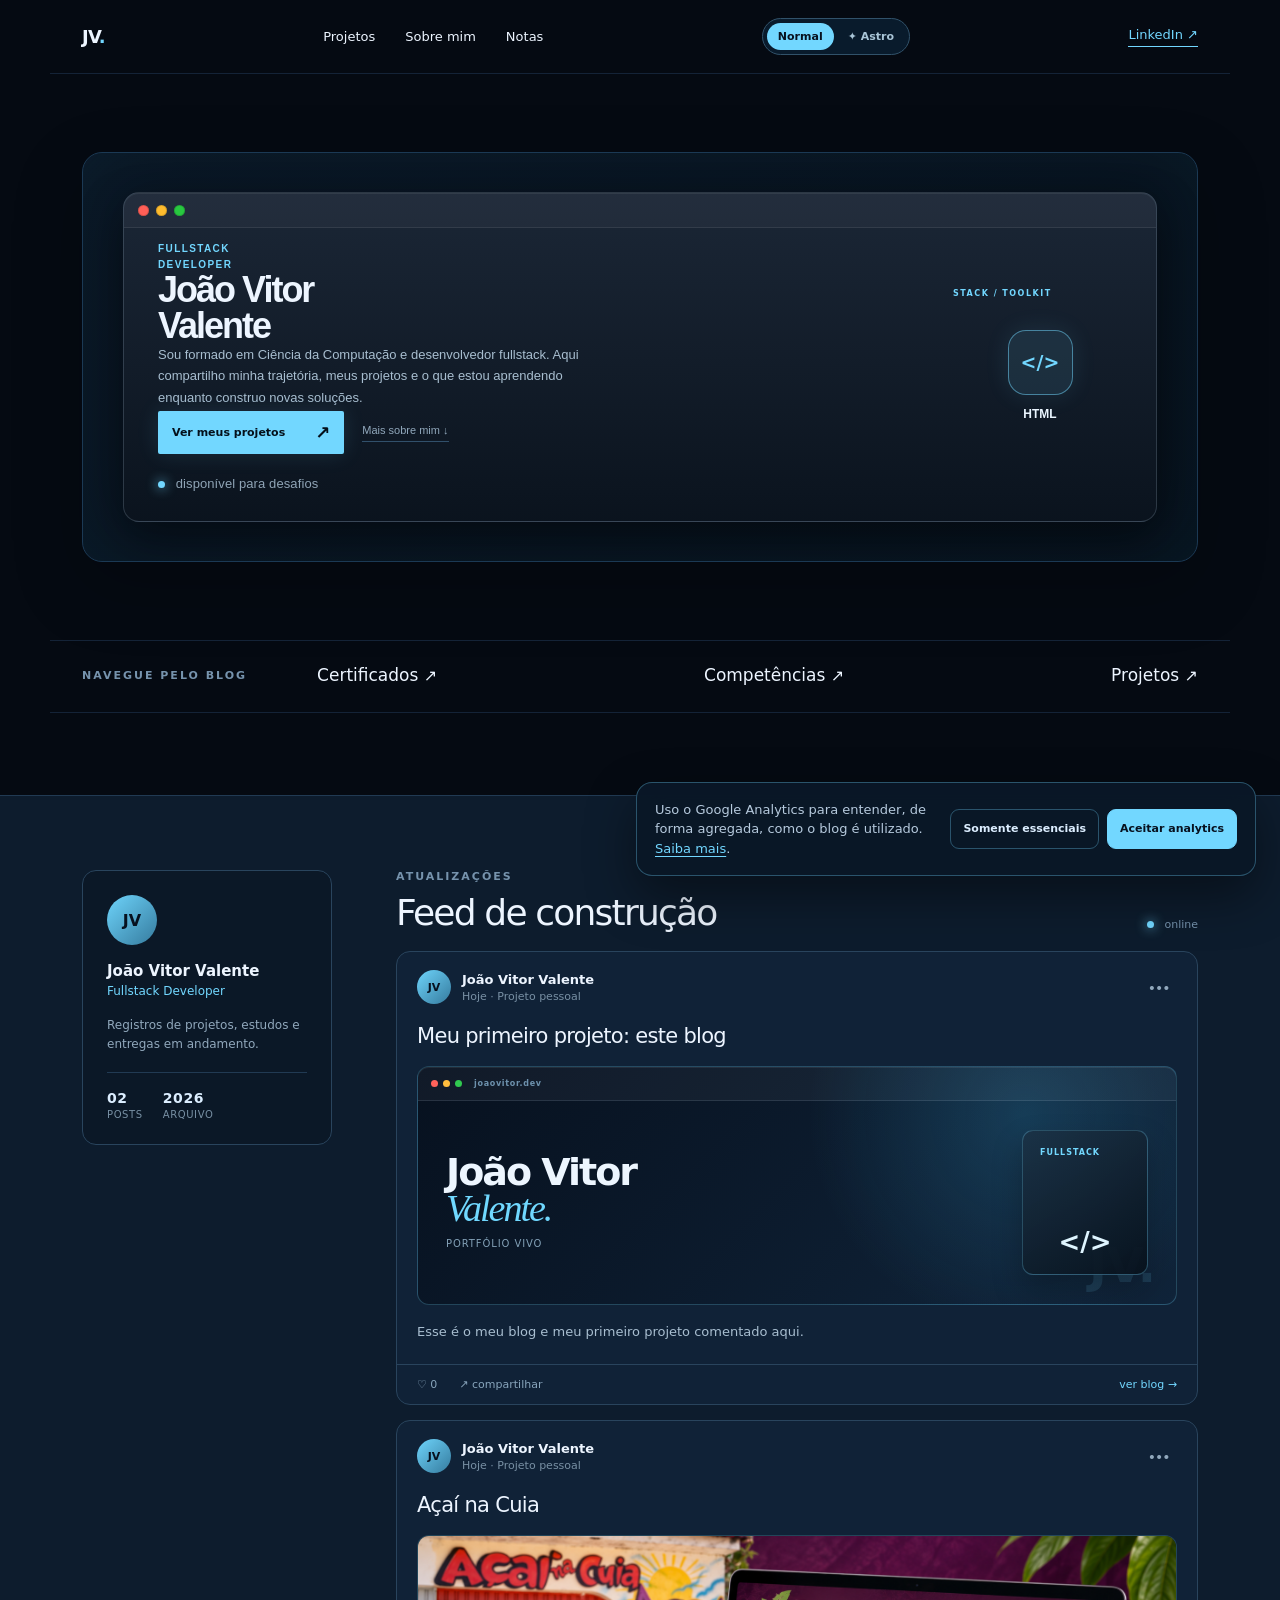
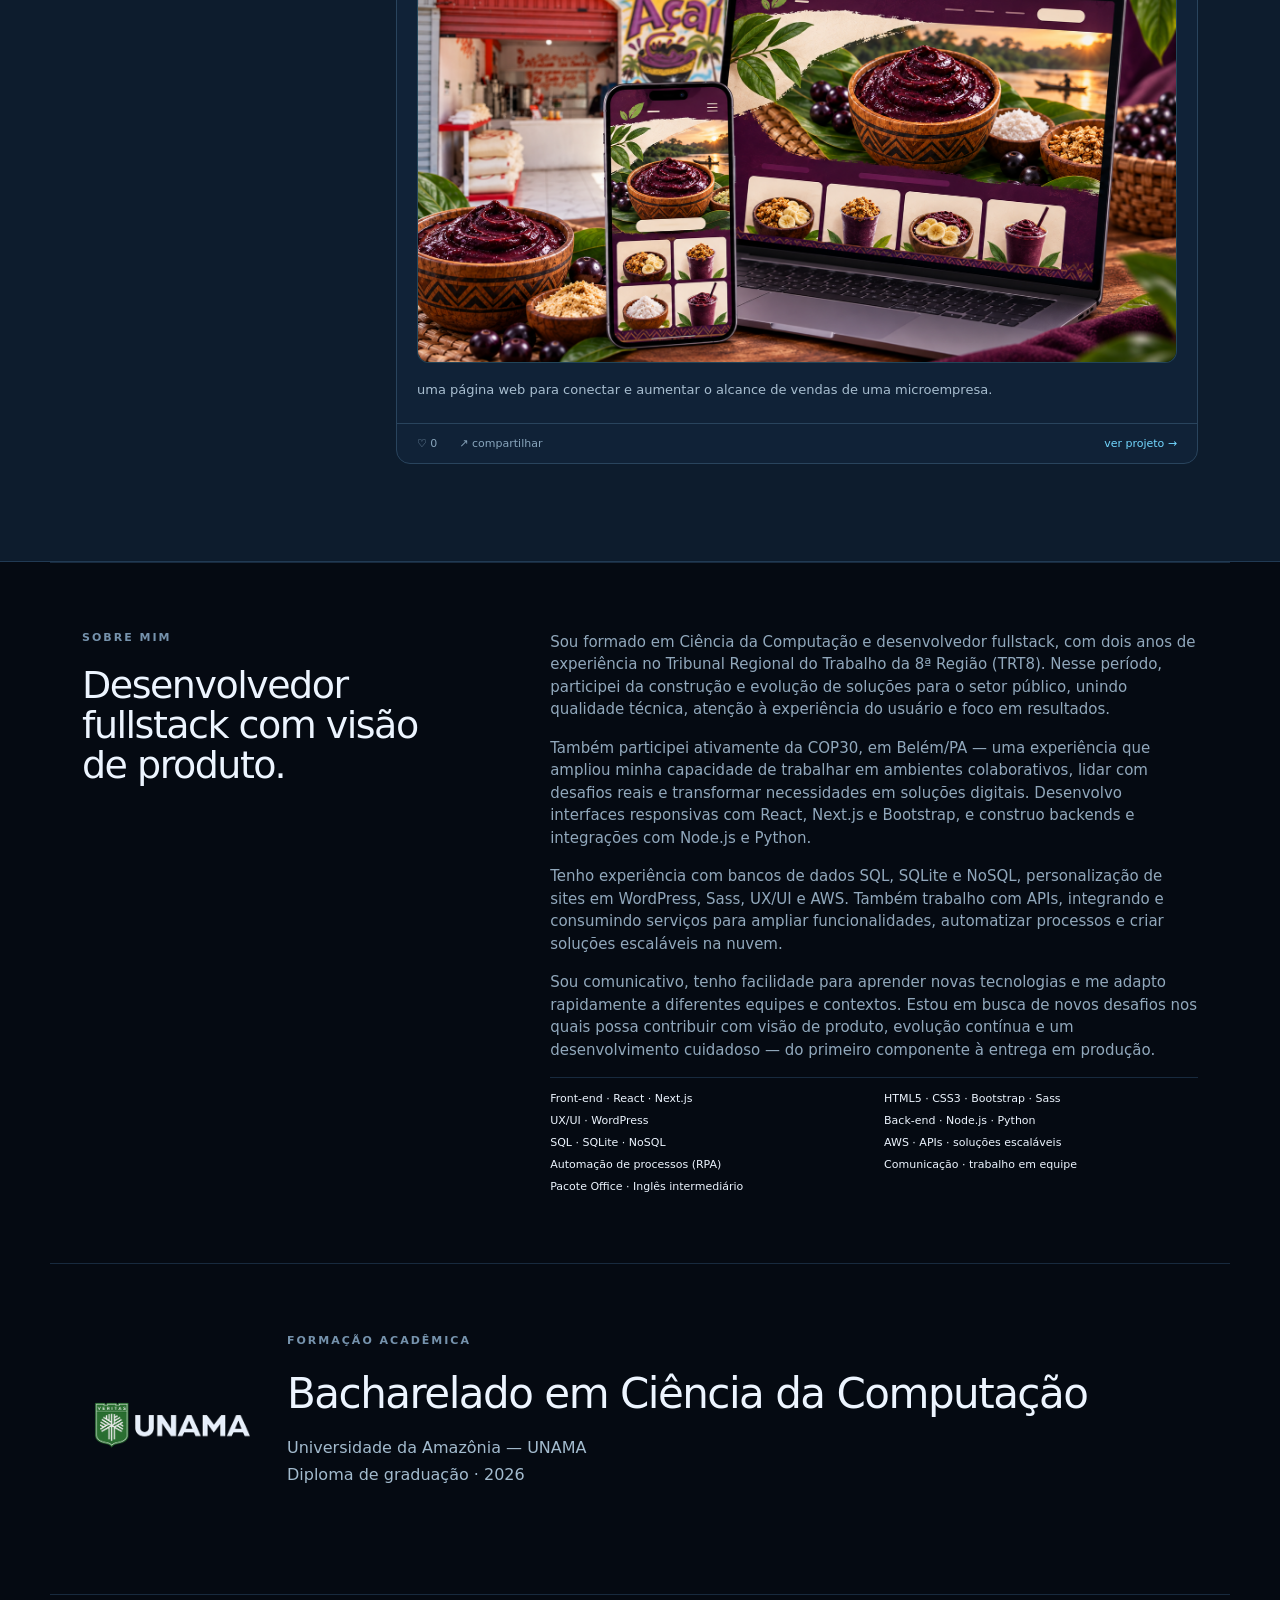
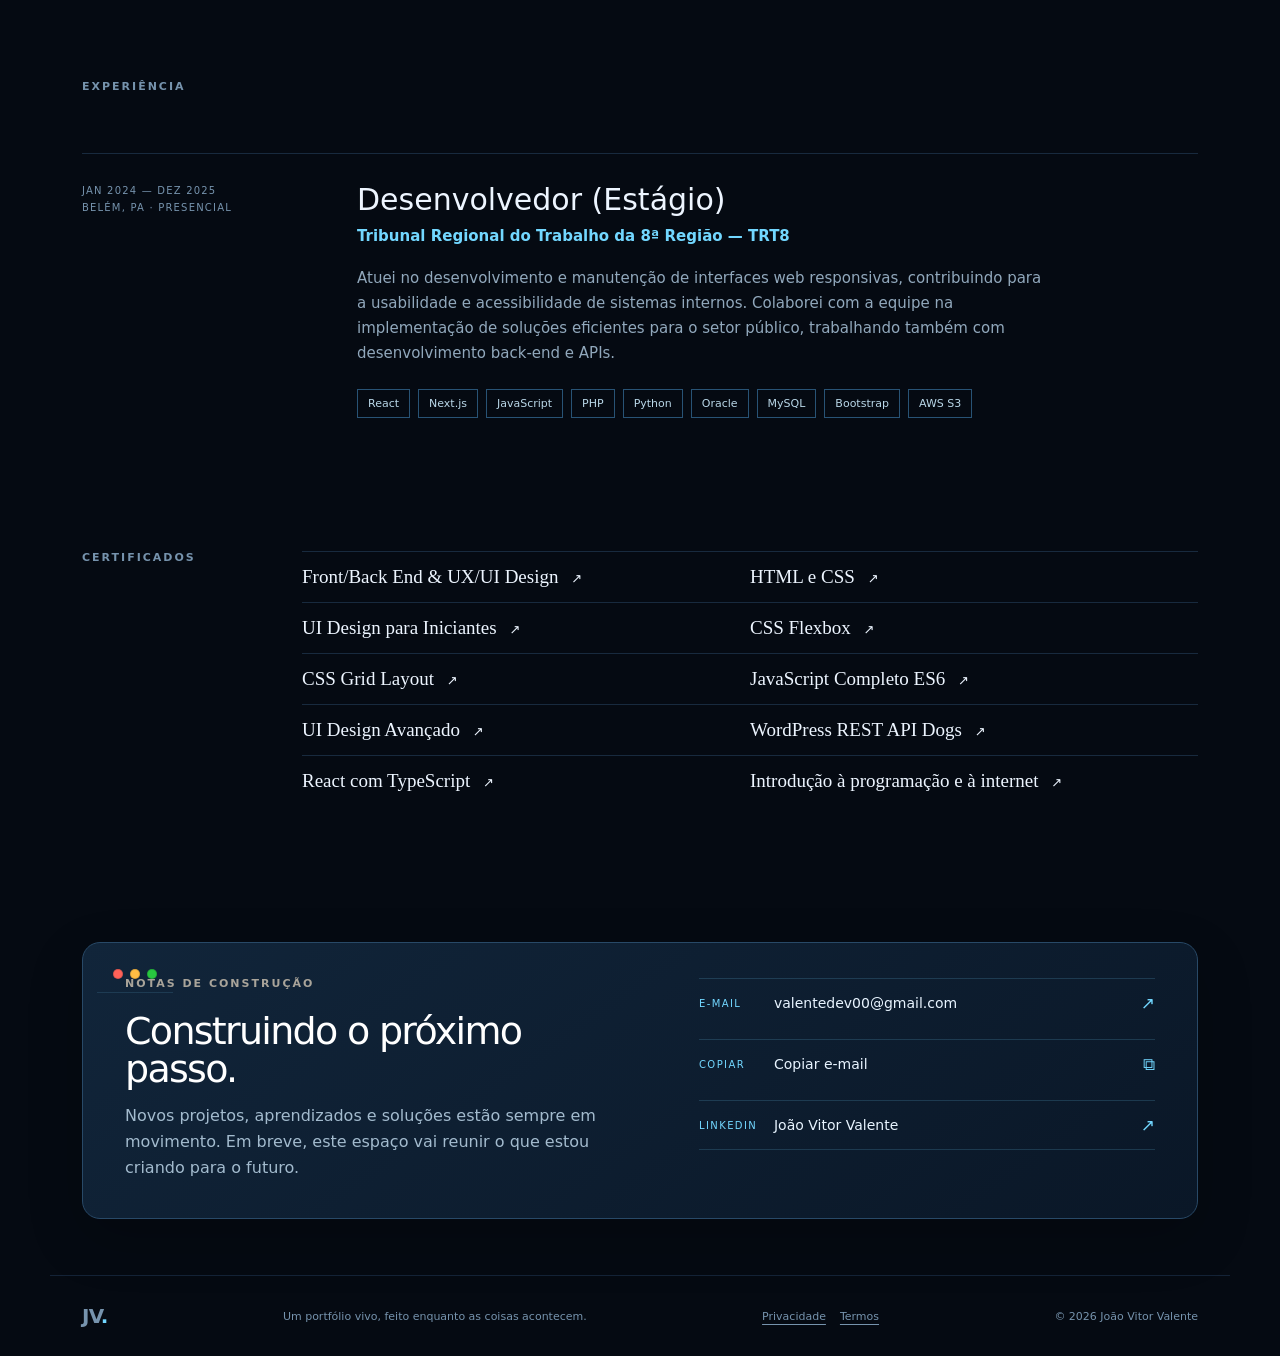
==== commit 6053d5dd: "feat: upload seguro validado por skill de seguranca" ====
--- a/index.html
+++ b/index.html
@@ -19,7 +19,7 @@
       }
     </script>
     <link rel="stylesheet" href="app.css?v=20260912-3" />
-    <link rel="stylesheet" href="feed-project.css?v=20260915-1" />
+    <link rel="stylesheet" href="feed-project.css?v=20261001-1" />
     <link rel="stylesheet" href="astro-mode.css?v=20260930-12" />
     <script src="script.js?v=20260916-analytics" defer></script>
     <script src="feed-data.js?v=20260915-1" defer></script>
--- a/feed-project.css
+++ b/feed-project.css
@@ -13,3 +13,19 @@
   aspect-ratio: 16 / 9;
   object-fit: cover;
 }
+
+/* Let the feed's background run edge to edge while its contents stay aligned. */
+.social-feed {
+  width: 100%;
+  max-width: none;
+  margin: 82px 0 0;
+  border-right: 0;
+  border-left: 0;
+  border-radius: 0;
+}
+
+@media (max-width: 760px) {
+  .social-feed {
+    margin-top: 50px;
+  }
+}
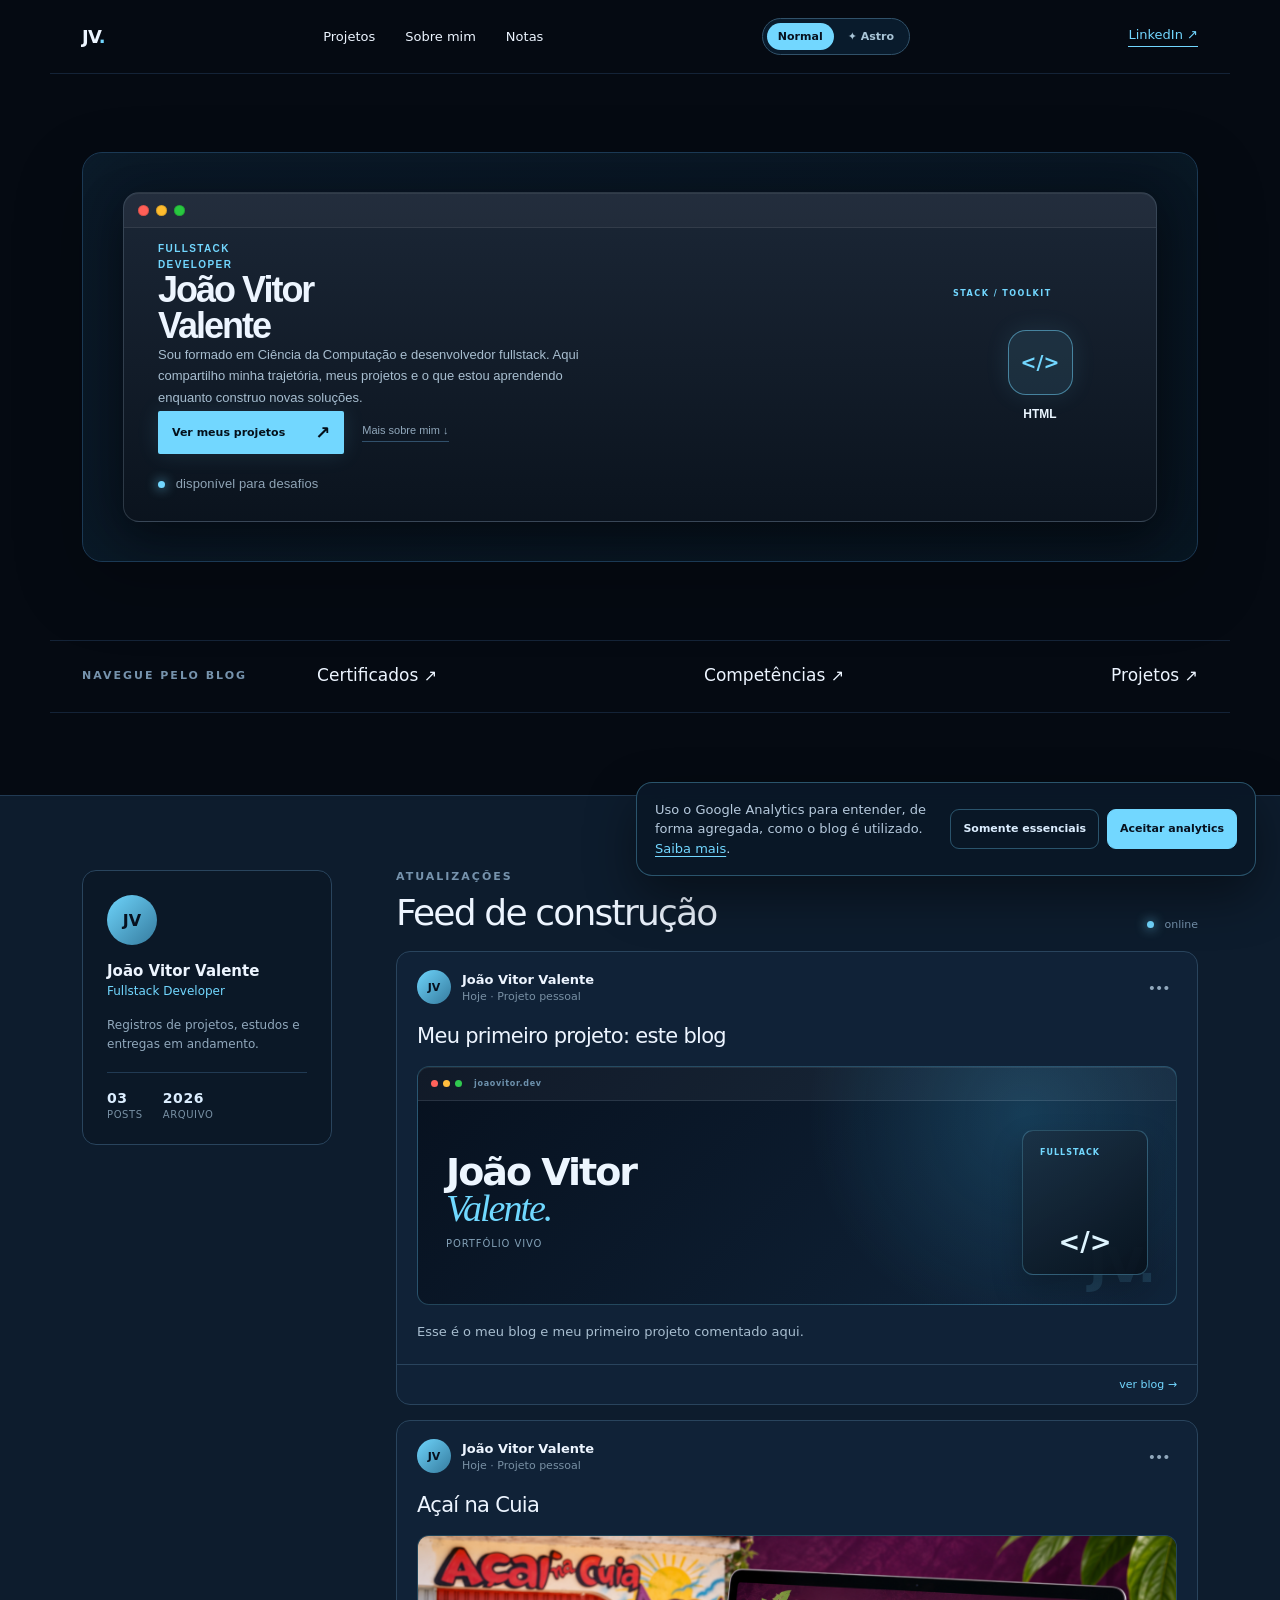
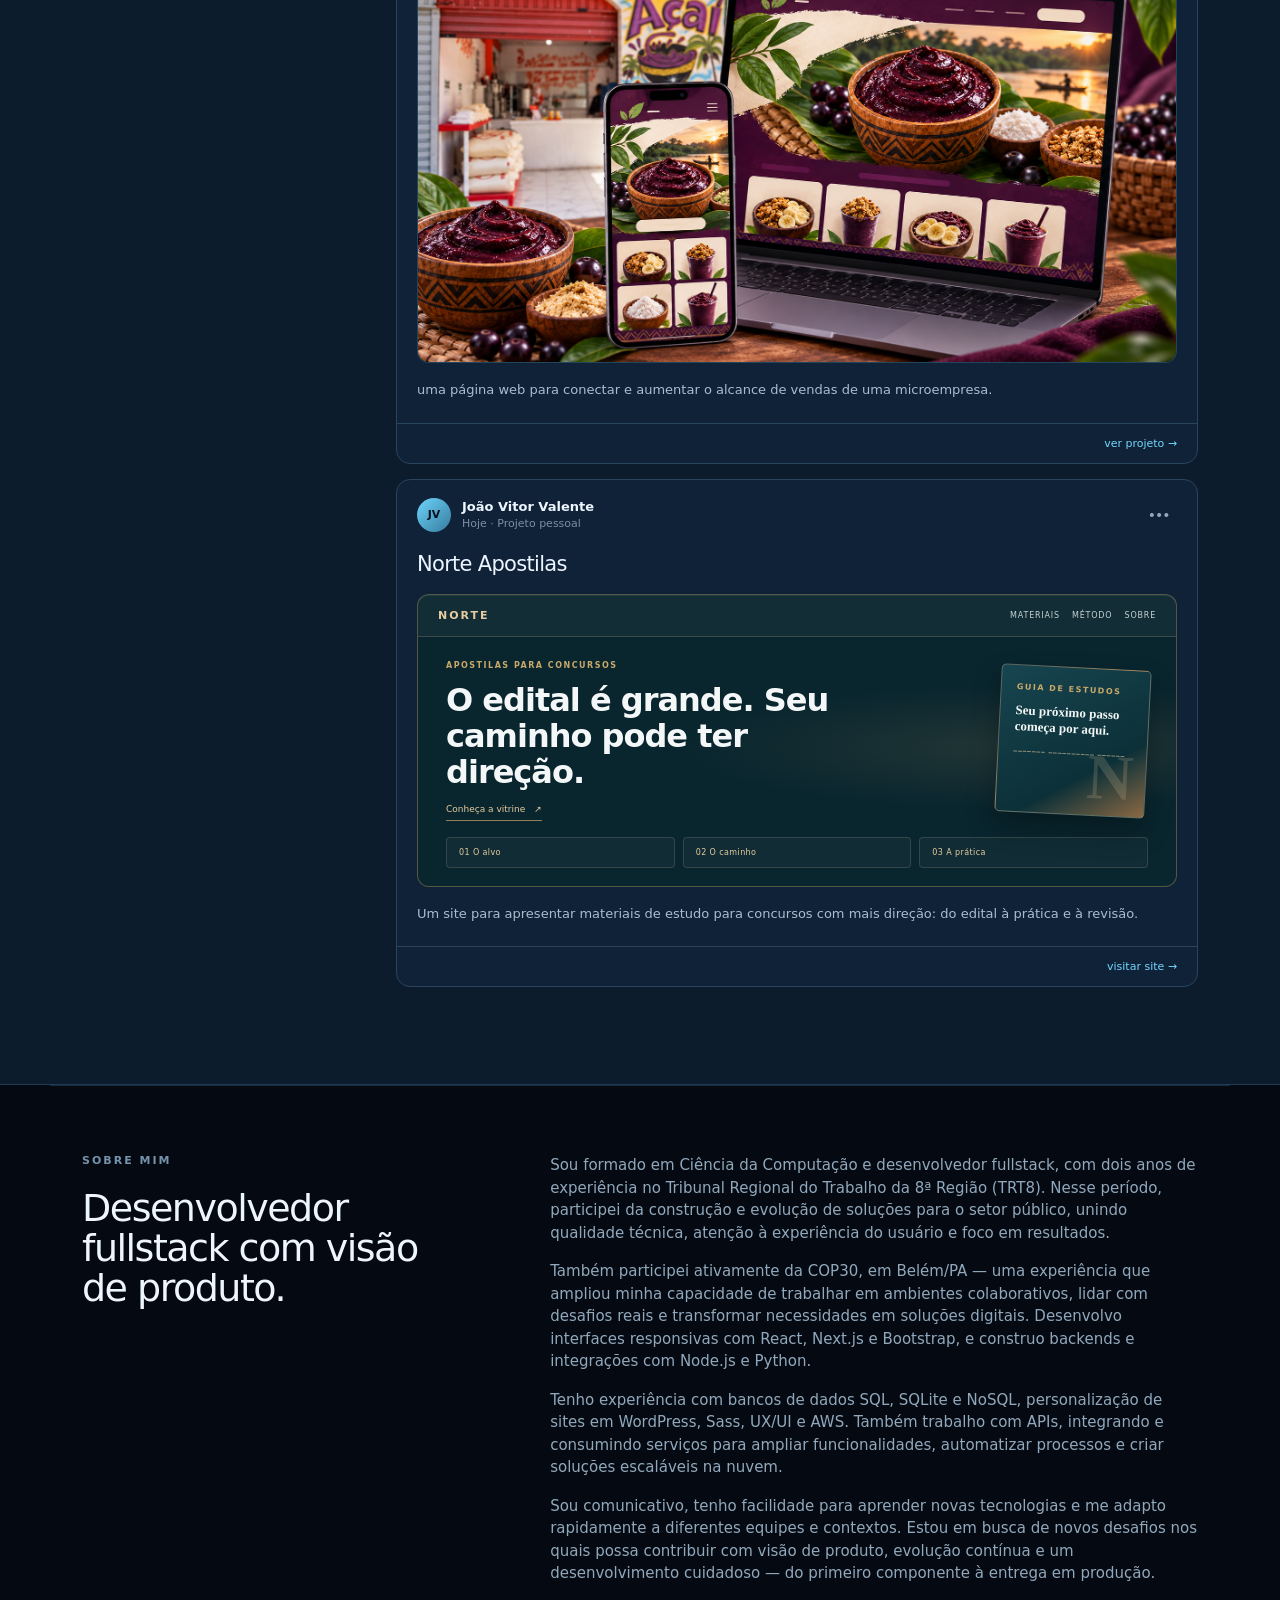
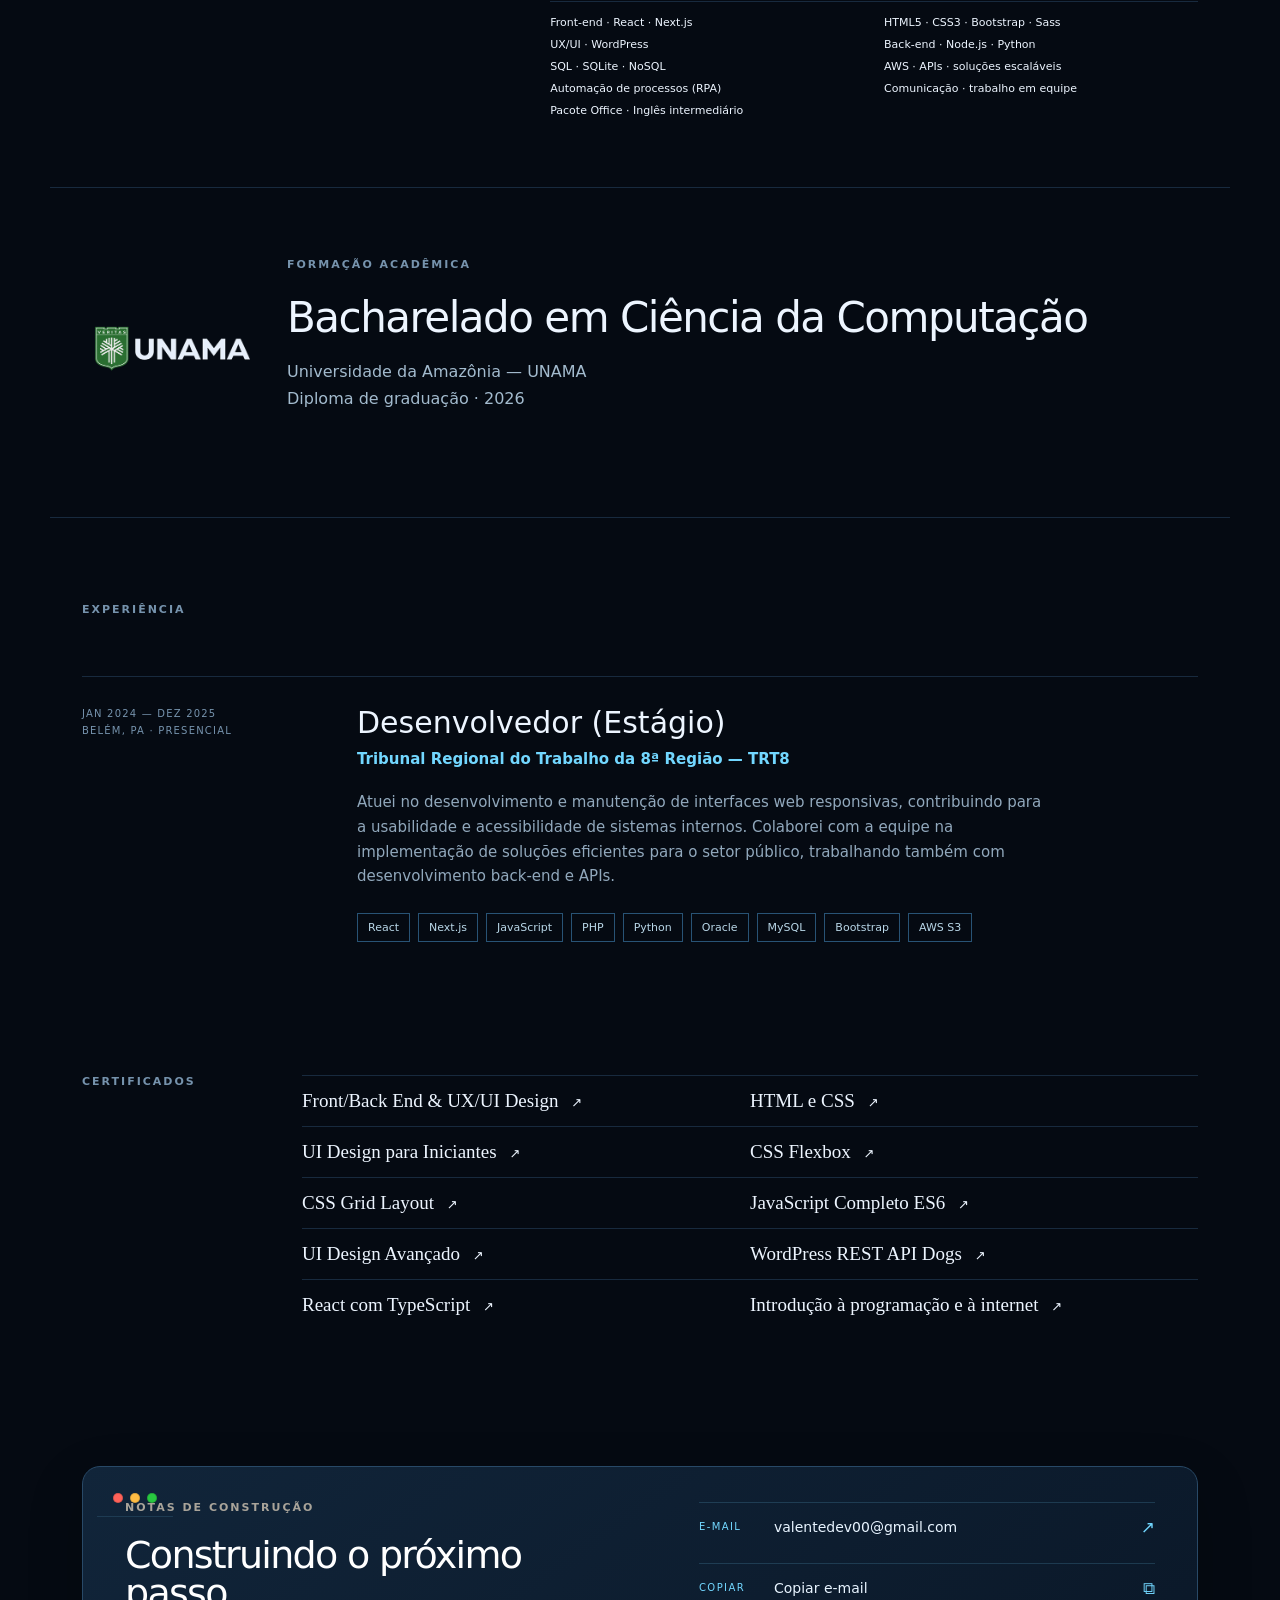
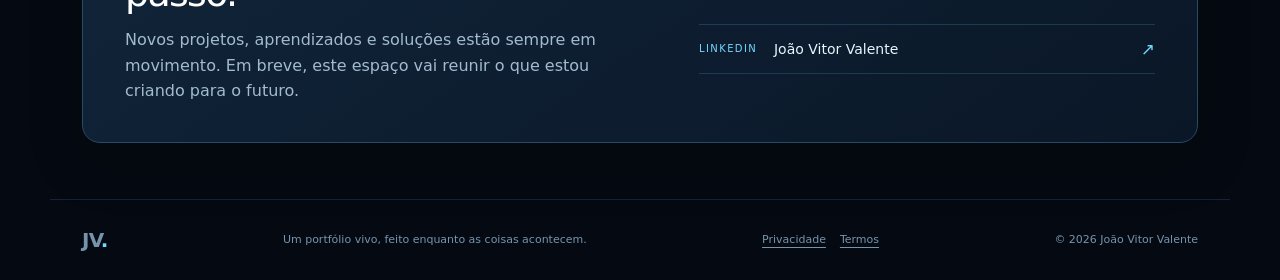
==== commit b31da180: "feat: upload seguro validado por skill de seguranca" ====
--- a/index.html
+++ b/index.html
@@ -19,11 +19,11 @@
       }
     </script>
     <link rel="stylesheet" href="app.css?v=20260912-3" />
-    <link rel="stylesheet" href="feed-project.css?v=20261001-1" />
+    <link rel="stylesheet" href="feed-project.css?v=20261001-2" />
     <link rel="stylesheet" href="astro-mode.css?v=20260930-12" />
     <script src="script.js?v=20260916-analytics" defer></script>
-    <script src="feed-data.js?v=20260915-1" defer></script>
-    <script src="feed.js?v=20260915-1" defer></script>
+    <script src="feed-data.js?v=20261001-2" defer></script>
+    <script src="feed.js?v=20261001-3" defer></script>
     <script src="astro-mode.js?v=20260930-10" defer></script>
   </head>
   <body>
--- a/feed-project.css
+++ b/feed-project.css
@@ -12,6 +12,156 @@
   width: 100%;
   aspect-ratio: 16 / 9;
   object-fit: cover;
+}
+
+.norte-post-preview {
+  position: relative;
+  min-height: 280px;
+  margin: 17px 0 16px;
+  overflow: hidden;
+  border: 1px solid rgba(201, 169, 106, .38);
+  border-radius: 12px;
+  color: #f4f7f7;
+  background: #09252e;
+  box-shadow: inset 0 1px rgba(255, 255, 255, .08);
+  font-family: Montserrat, system-ui, sans-serif;
+}
+
+.norte-preview-topbar {
+  display: flex;
+  min-height: 42px;
+  align-items: center;
+  justify-content: space-between;
+  gap: 12px;
+  padding: 0 20px;
+  border-bottom: 1px solid rgba(231, 204, 160, .18);
+  background: rgba(255, 255, 255, .035);
+}
+
+.norte-preview-brand {
+  color: #e7cca0;
+  font-size: 11px;
+  font-weight: 800;
+  letter-spacing: 2px;
+}
+
+.norte-preview-nav {
+  color: #c4d2d2;
+  font-size: 8px;
+  letter-spacing: .8px;
+}
+
+.norte-preview-body {
+  display: grid;
+  min-height: 190px;
+  grid-template-columns: minmax(0, 1fr) 150px;
+  align-items: center;
+  gap: 24px;
+  padding: 24px 28px 16px;
+  background: radial-gradient(ellipse at 80% 55%, rgba(201, 169, 106, .13), transparent 40%);
+}
+
+.norte-preview-copy {
+  display: grid;
+  justify-items: start;
+  gap: 12px;
+}
+
+.norte-preview-eyebrow,
+.norte-guide-kicker {
+  color: #c9a96a;
+  font-size: 8px;
+  font-weight: 700;
+  letter-spacing: 1.5px;
+}
+
+.norte-preview-copy strong {
+  max-width: 440px;
+  color: #f4f7f7;
+  font-size: clamp(20px, 3vw, 32px);
+  font-weight: 600;
+  line-height: 1.14;
+  letter-spacing: -1px;
+}
+
+.norte-preview-link {
+  padding-bottom: 4px;
+  border-bottom: 1px solid rgba(201, 169, 106, .7);
+  color: #e7cca0;
+  font-size: 9px;
+}
+
+.norte-preview-guide {
+  position: relative;
+  display: grid;
+  min-height: 148px;
+  align-content: start;
+  gap: 11px;
+  overflow: hidden;
+  padding: 17px 15px;
+  border: 1px solid rgba(231, 204, 160, .35);
+  border-radius: 5px;
+  background: linear-gradient(150deg, #174550, #0c3038 68%, #8b6943);
+  box-shadow: 0 14px 28px rgba(0, 0, 0, .28);
+  transform: rotate(3deg);
+}
+
+.norte-preview-guide strong {
+  max-width: 105px;
+  font: 600 13px/1.25 Georgia, serif;
+}
+
+.norte-guide-lines {
+  color: rgba(231, 204, 160, .58);
+  font-size: 6px;
+  line-height: 1.6;
+  letter-spacing: 1px;
+}
+
+.norte-guide-mark {
+  position: absolute;
+  right: 12px;
+  bottom: 6px;
+  color: rgba(231, 204, 160, .18);
+  font: 700 64px/1 Georgia, serif;
+}
+
+.norte-preview-steps {
+  display: flex;
+  gap: 8px;
+  padding: 0 28px 18px;
+}
+
+.norte-preview-steps span {
+  flex: 1;
+  padding: 10px 12px;
+  border: 1px solid rgba(231, 204, 160, .16);
+  border-radius: 4px;
+  color: #e7cca0;
+  background: rgba(255, 255, 255, .035);
+  font-size: 8px;
+  letter-spacing: .4px;
+}
+
+.social-post footer a {
+  margin-left: auto;
+  color: #72d7ff;
+  text-decoration: none;
+}
+
+.social-post footer a:hover {
+  text-decoration: underline;
+}
+
+@media (max-width: 520px) {
+  .norte-post-preview { min-height: 250px; }
+  .norte-preview-topbar { padding: 0 14px; }
+  .norte-preview-nav { font-size: 7px; }
+  .norte-preview-body { grid-template-columns: minmax(0, 1fr) 112px; gap: 12px; padding: 20px 16px 14px; }
+  .norte-preview-guide { min-height: 132px; padding: 14px 11px; }
+  .norte-preview-guide strong { font-size: 11px; }
+  .norte-preview-steps { gap: 5px; padding: 0 12px 14px; }
+  .norte-preview-steps span { padding: 9px 6px; font-size: 7px; }
 }
 
 /* Let the feed's background run edge to edge while its contents stay aligned. */
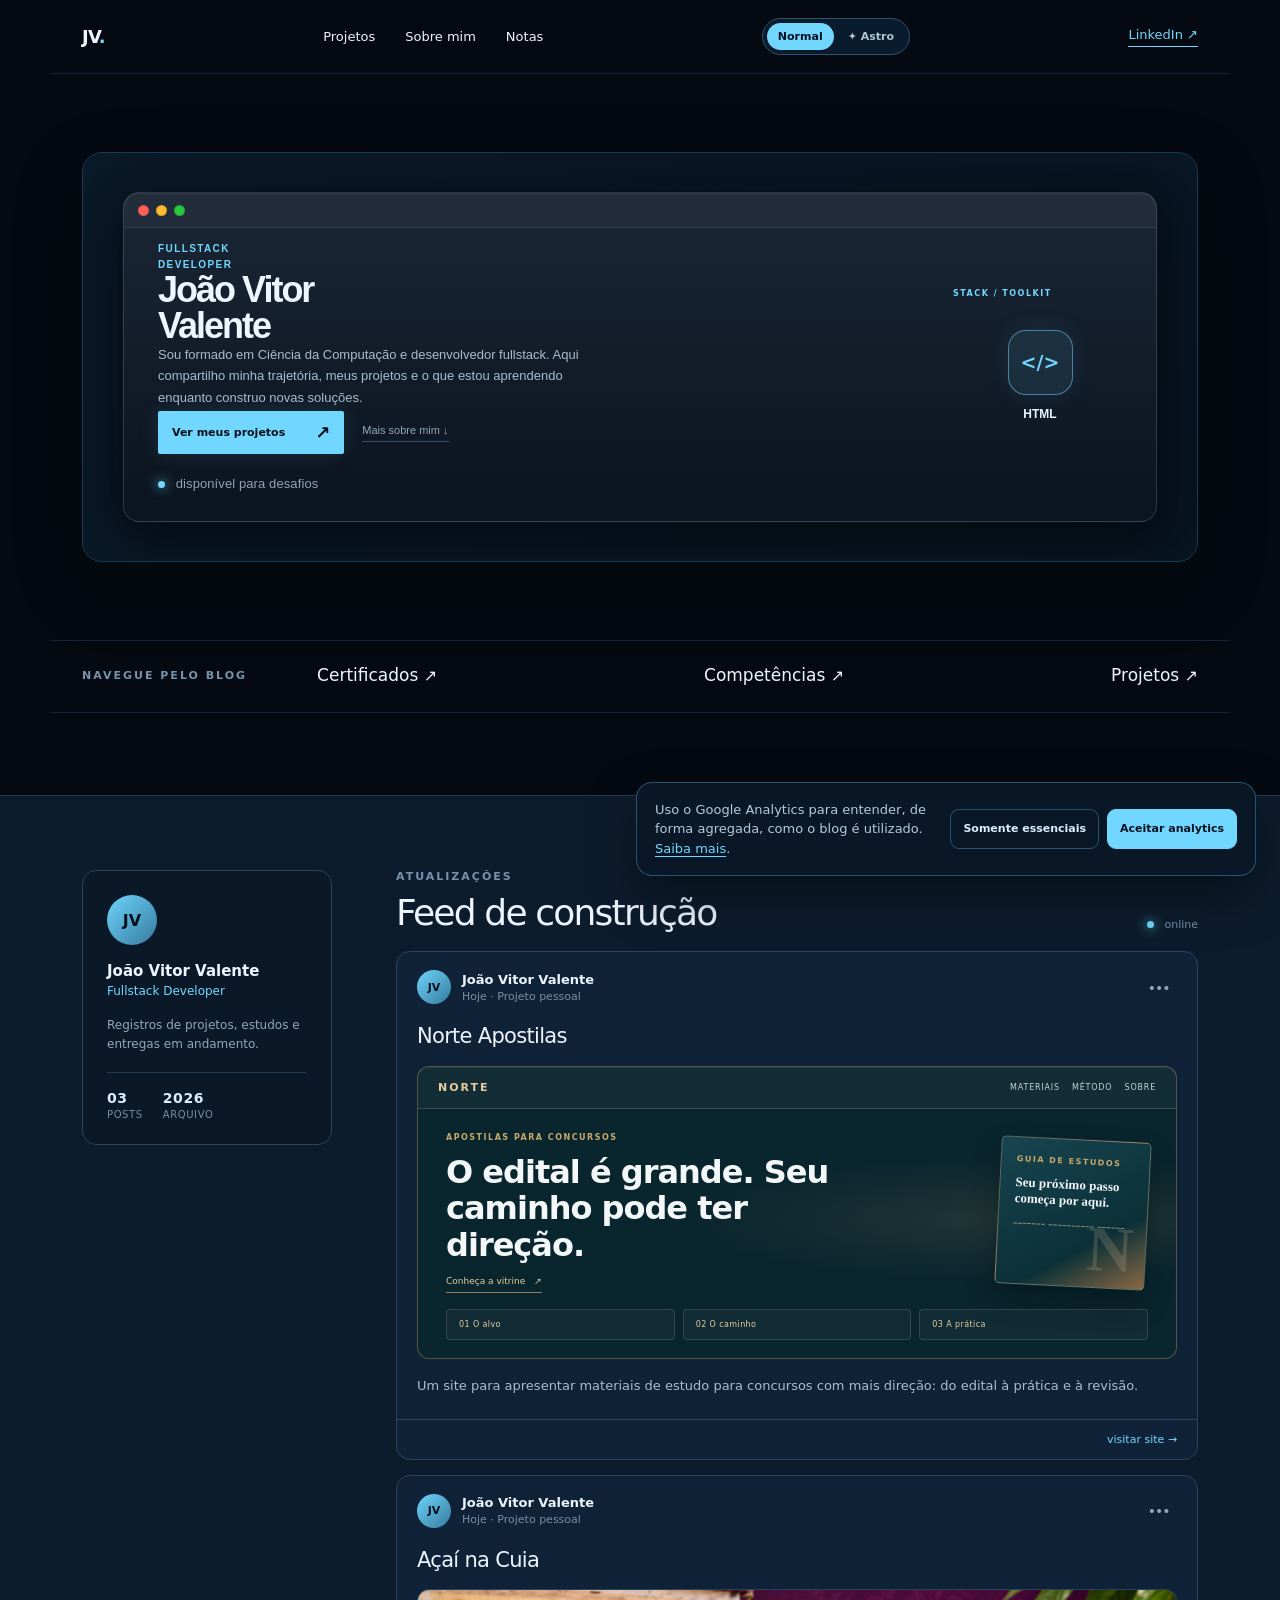
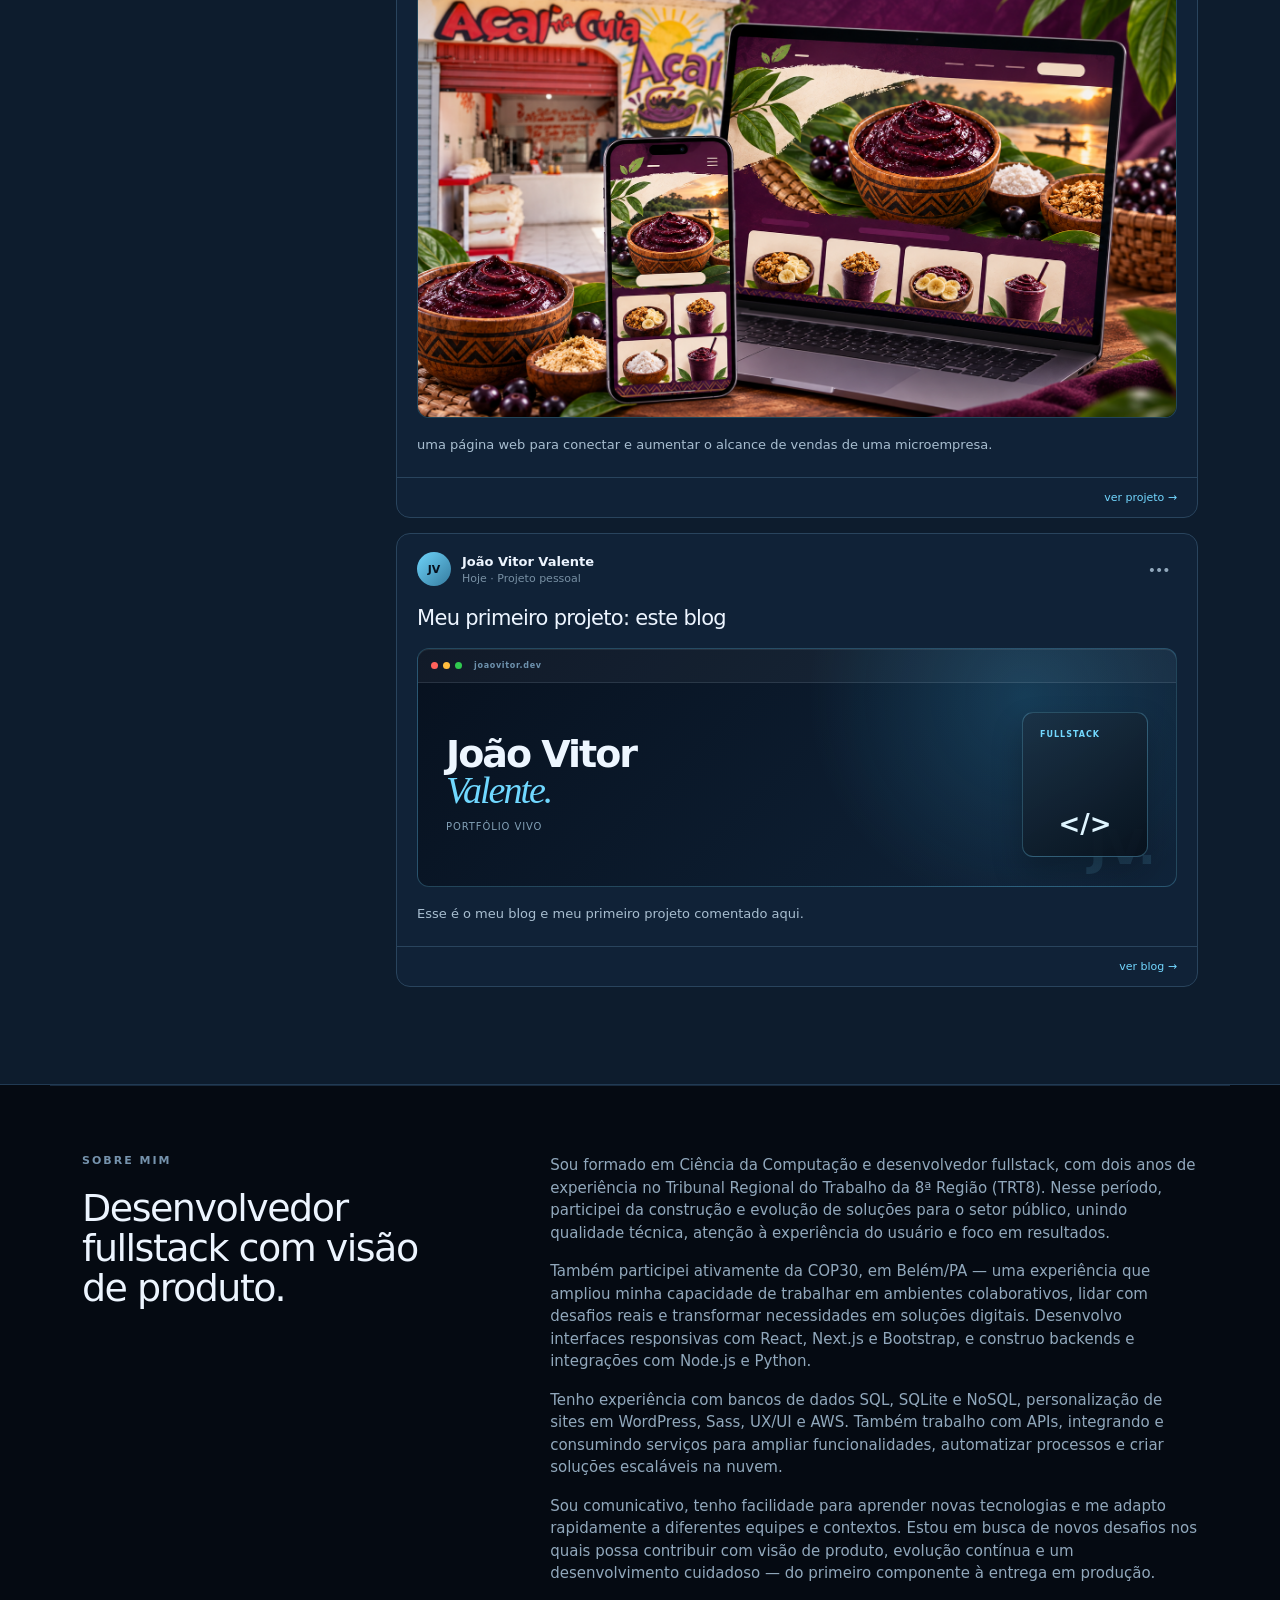
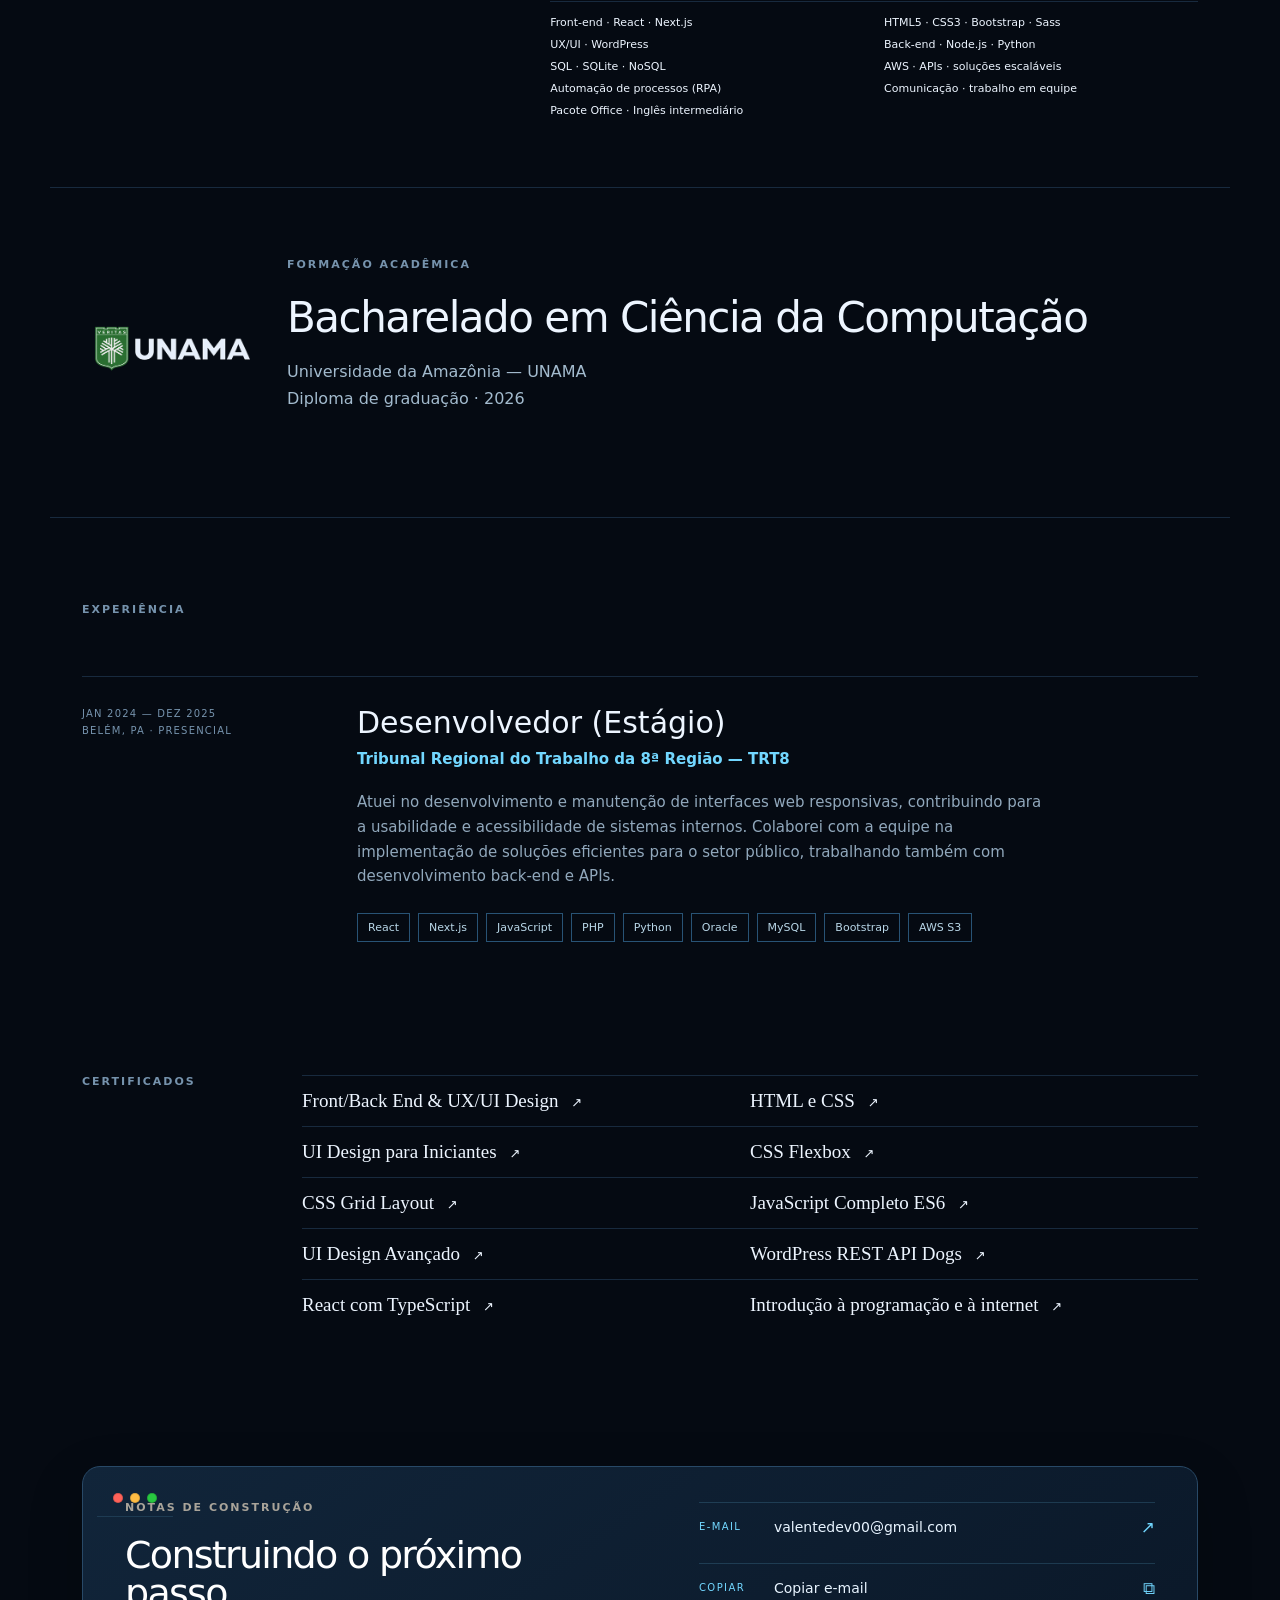
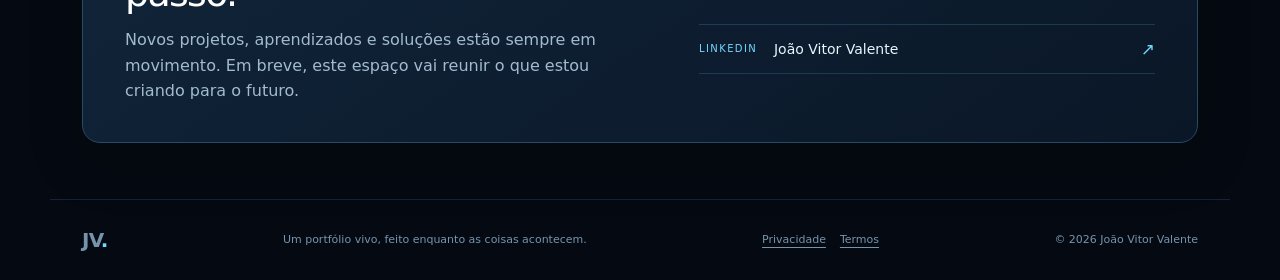
==== commit 22eca15a: "feat: upload seguro validado por skill de seguranca" ====
--- a/index.html
+++ b/index.html
@@ -23,7 +23,7 @@
     <link rel="stylesheet" href="astro-mode.css?v=20260930-12" />
     <script src="script.js?v=20260916-analytics" defer></script>
     <script src="feed-data.js?v=20261001-2" defer></script>
-    <script src="feed.js?v=20261001-3" defer></script>
+    <script src="feed.js?v=20261001-4" defer></script>
     <script src="astro-mode.js?v=20260930-10" defer></script>
   </head>
   <body>
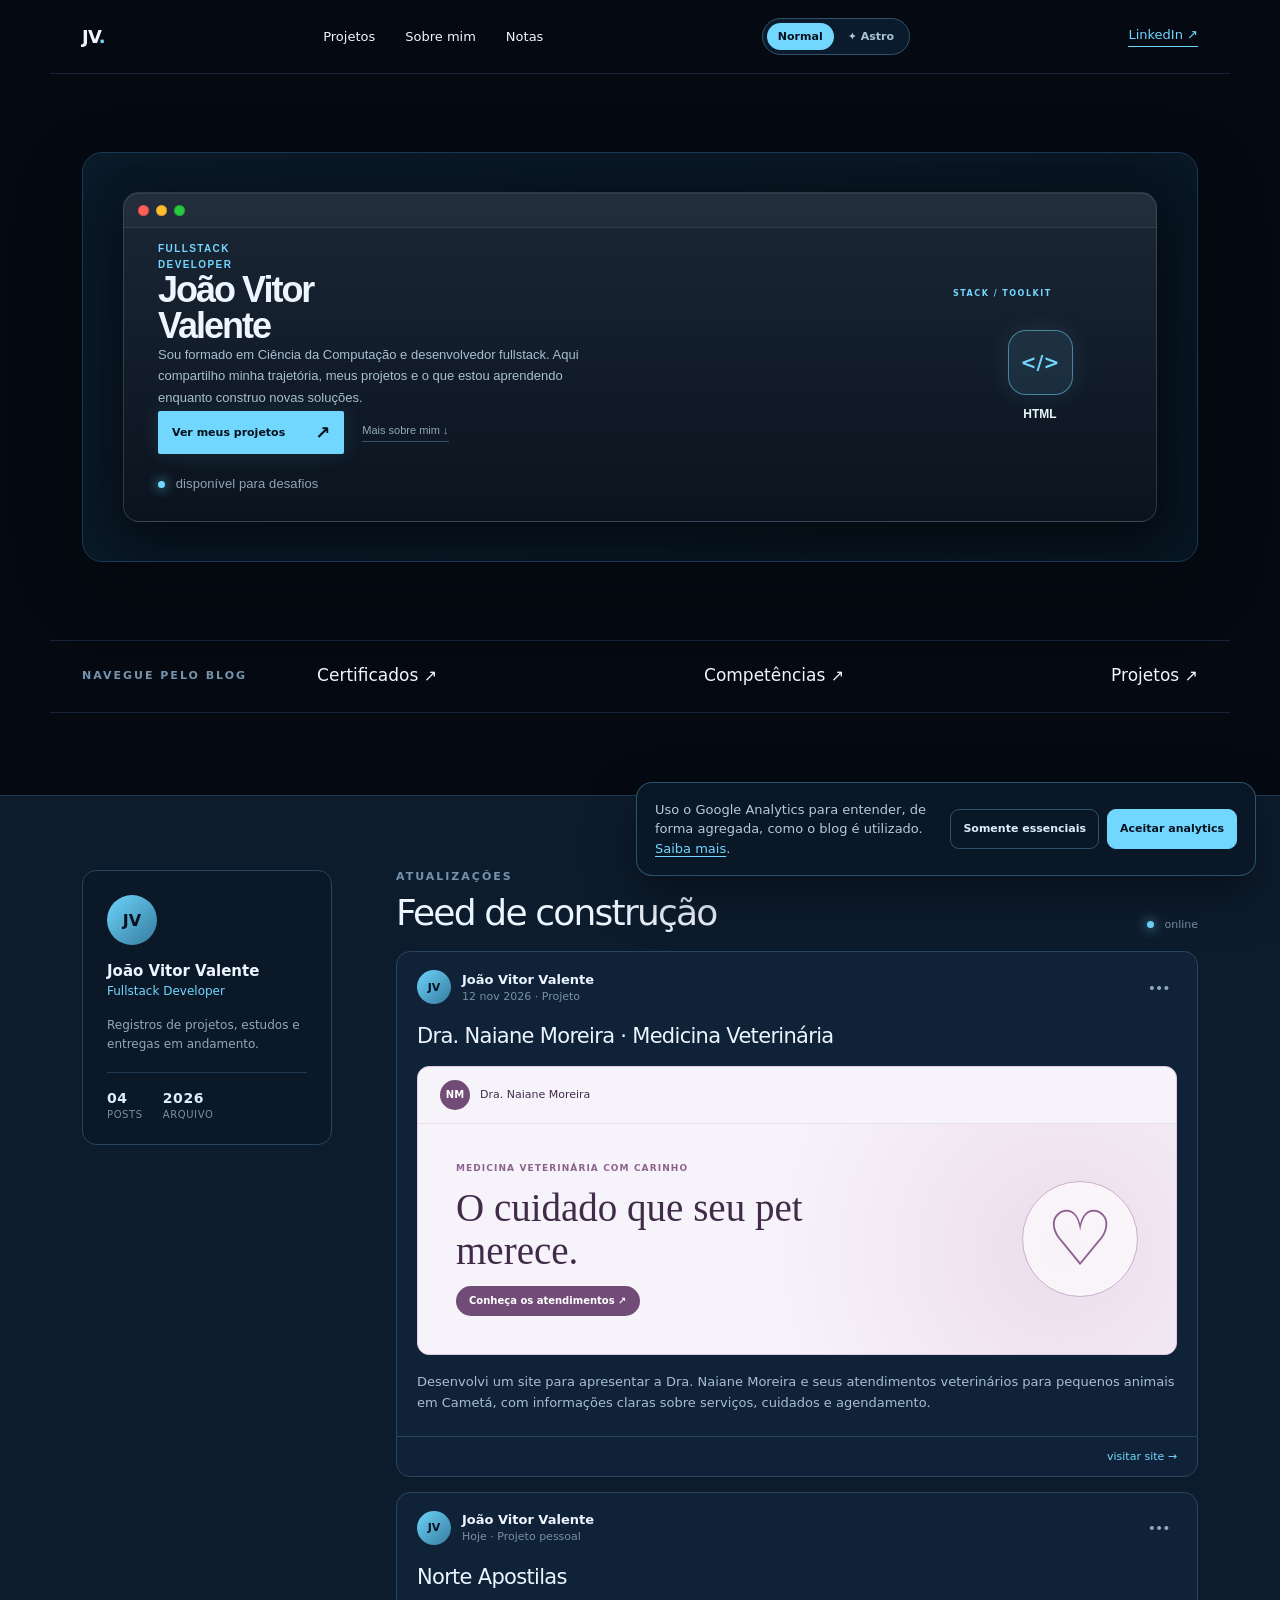
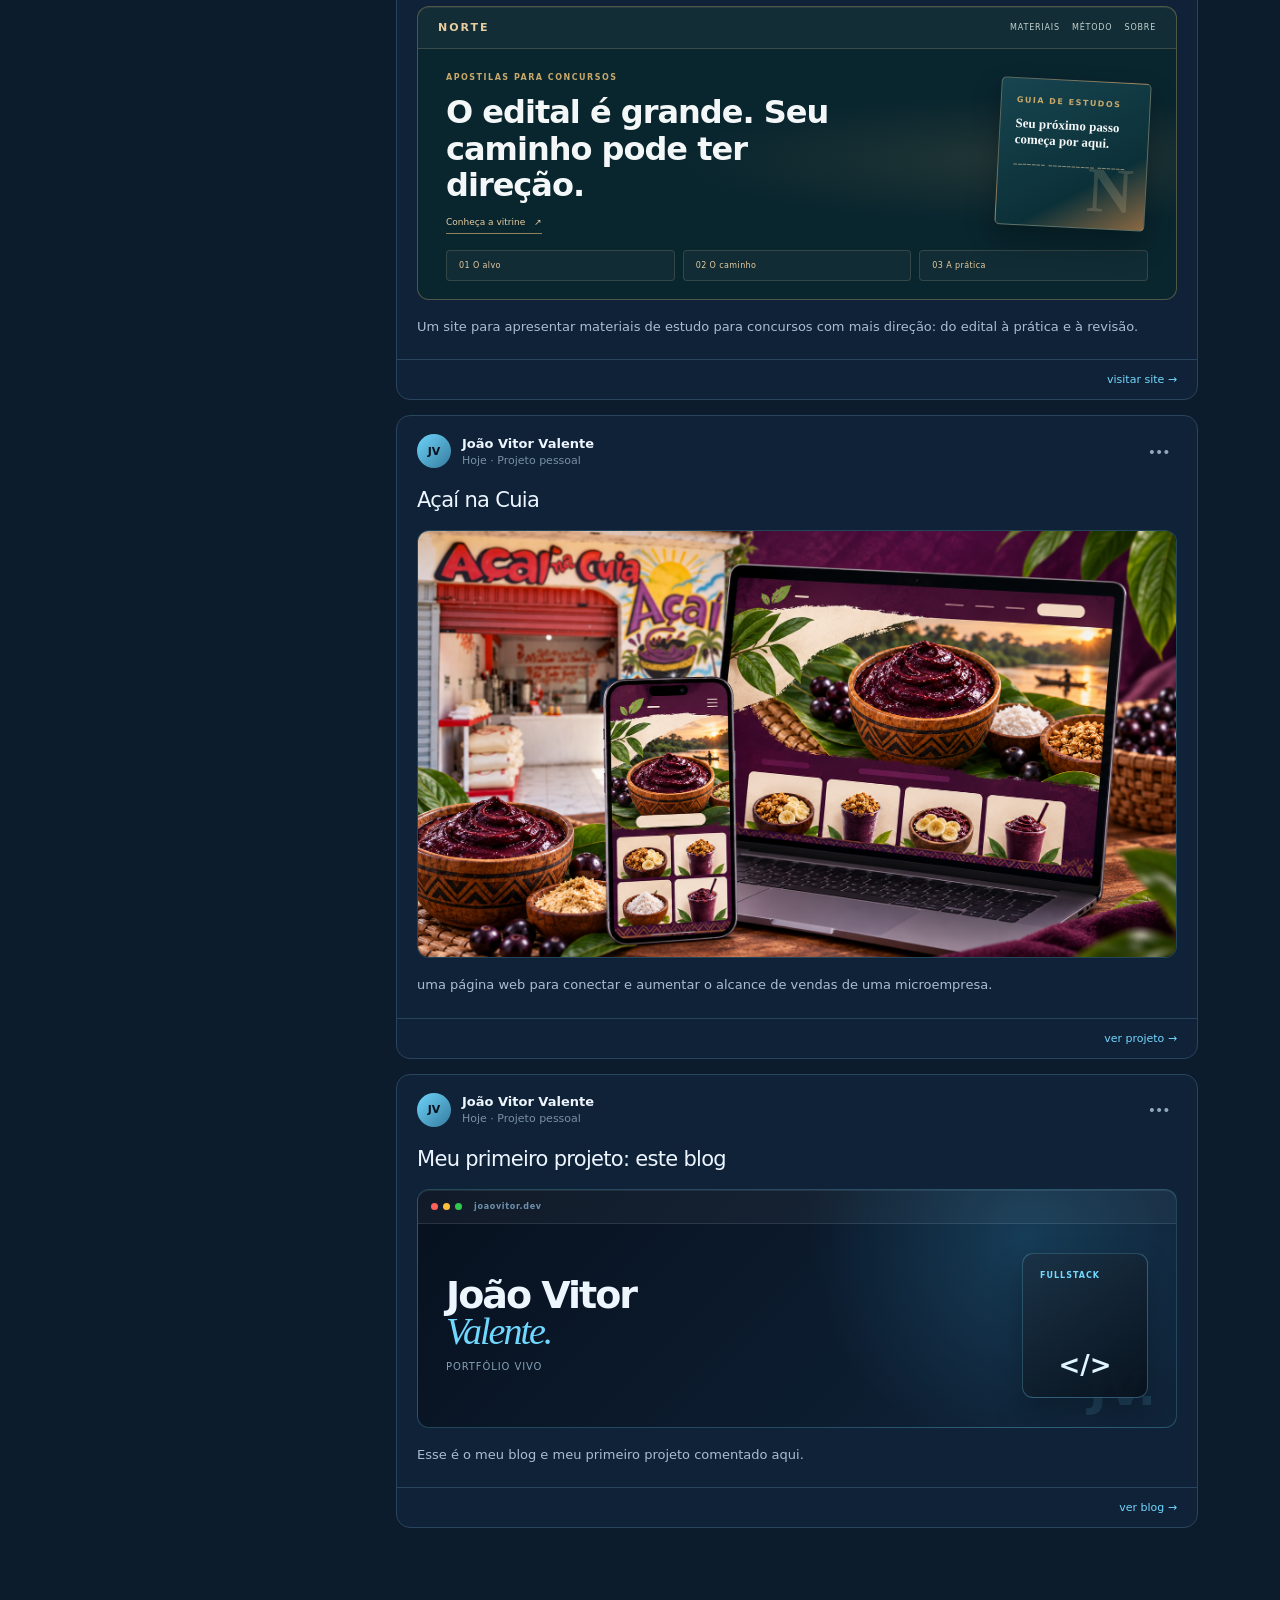
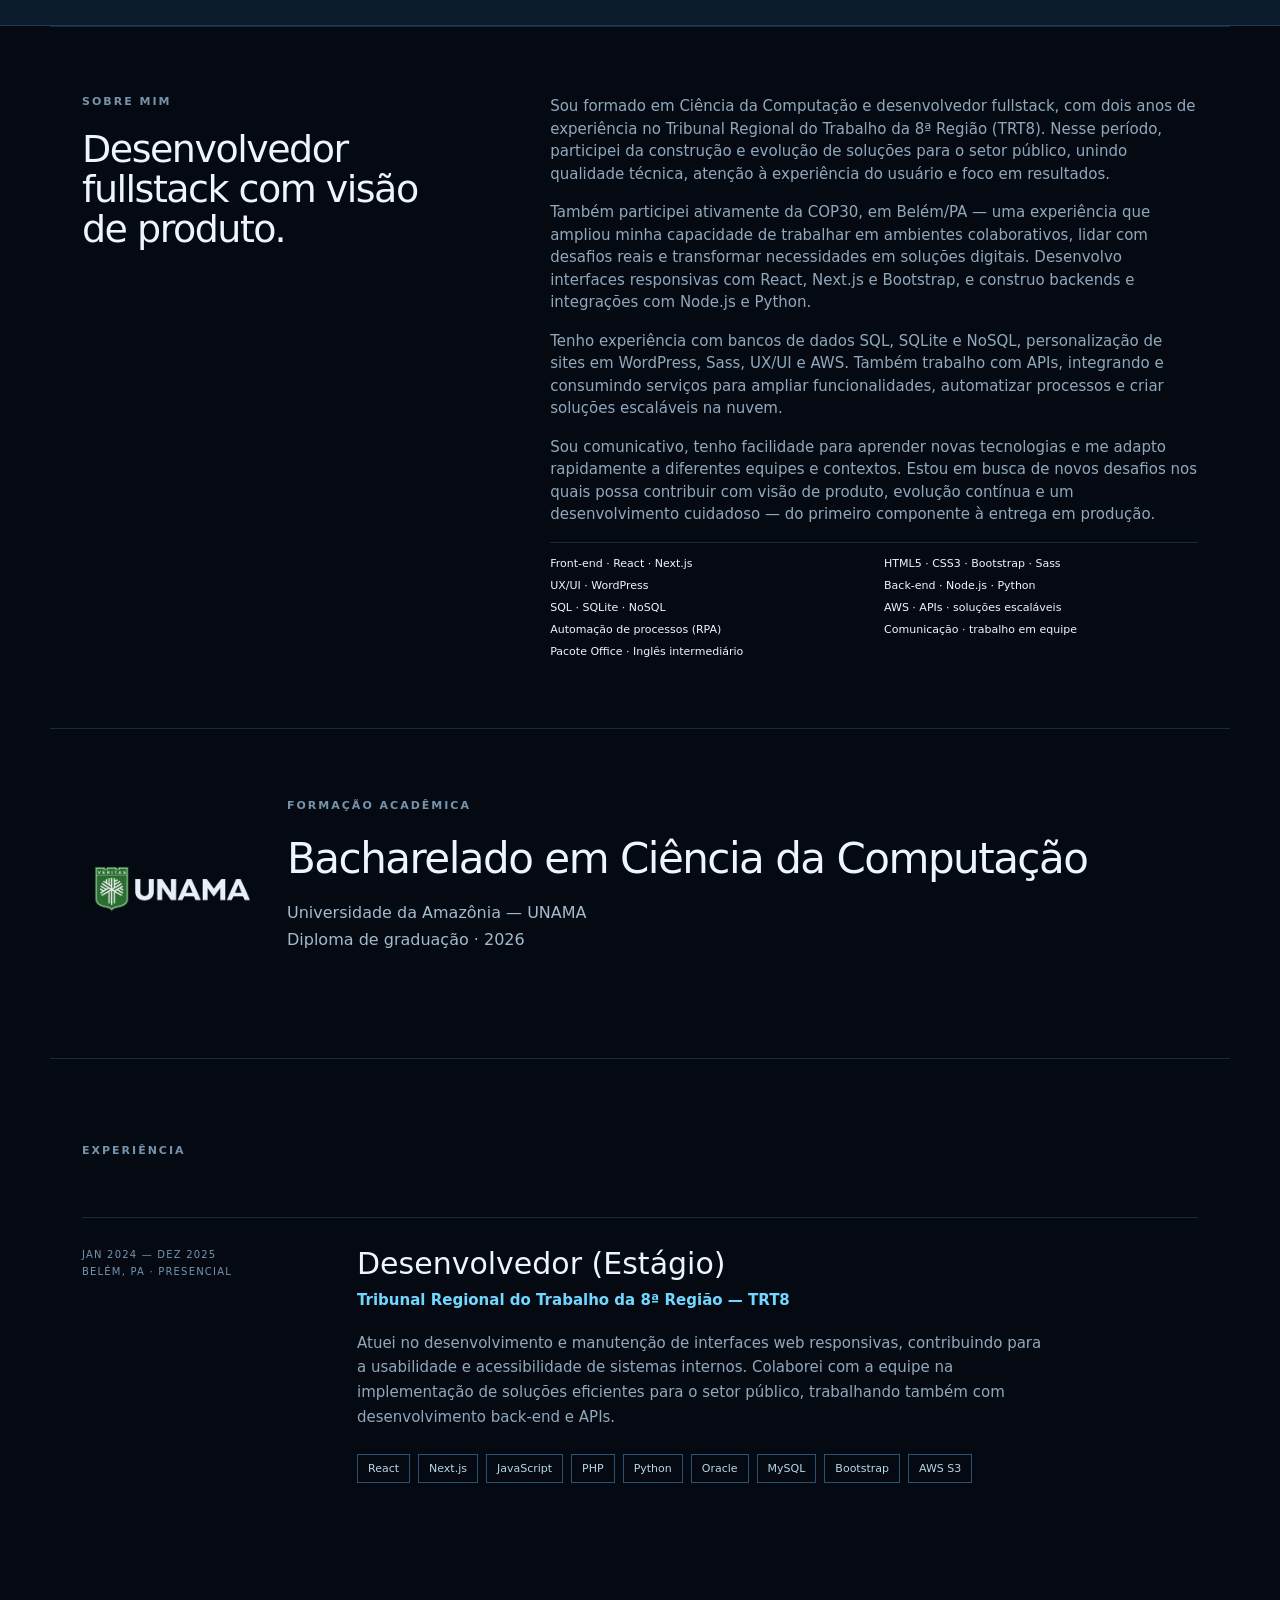
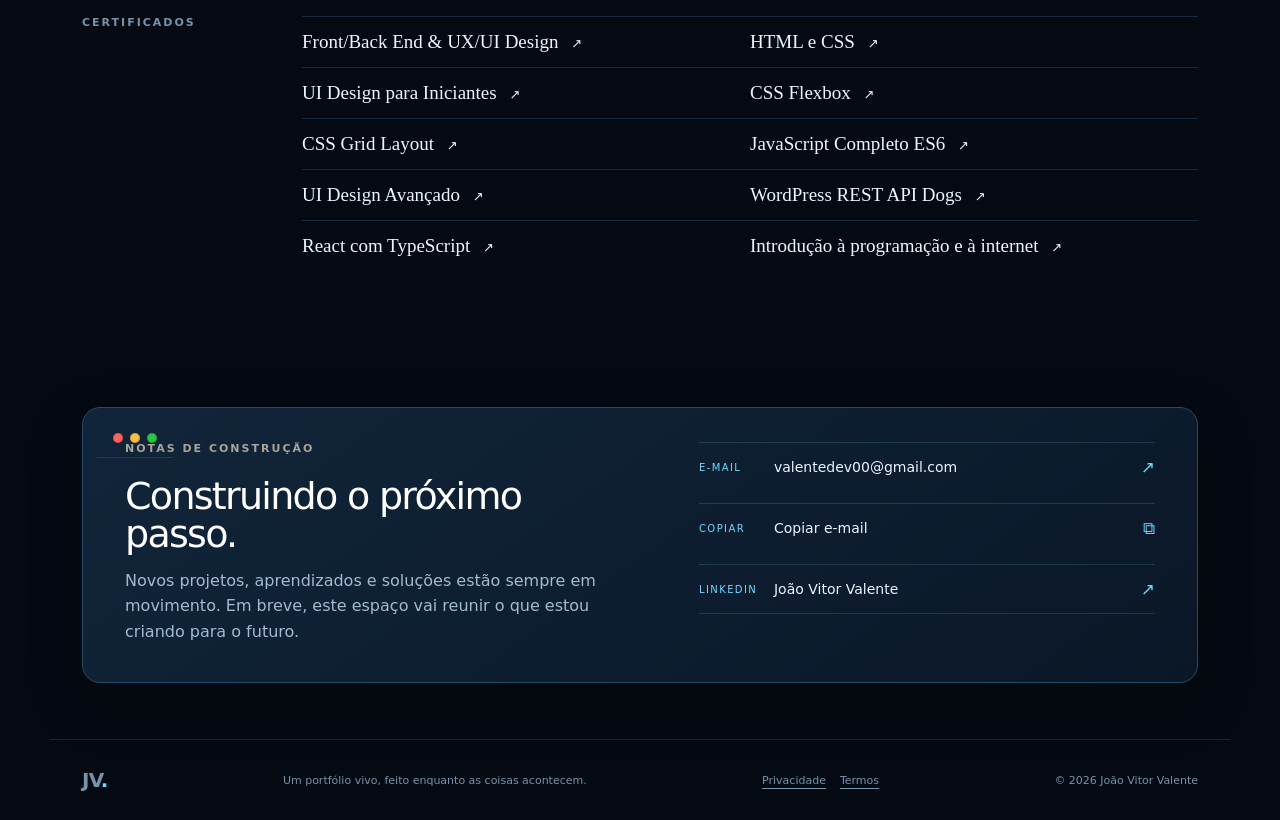
==== commit 6864a31b: "Publica projeto veterinario e link do Acai na Cuia" ====
--- a/index.html
+++ b/index.html
@@ -6,6 +6,8 @@
     <meta name="description" content="Portfólio vivo de João Vitor Valente: projetos, aprendizados e coisas em desenvolvimento." />
     <meta name="google-site-verification" content="jpv5B3LQuiLIAvNObKVubsjq2j0d0opuw6EBuEN3x9k" />
     <meta name="theme-color" content="#07111f" />
+    <link rel="icon" type="image/png" sizes="64x64" href="/favicon.png" />
+    <link rel="apple-touch-icon" sizes="180x180" href="/apple-touch-icon.png" />
     <title>João Vitor Valente — portfólio vivo</title>
     <script type="application/ld+json">
       {
@@ -19,11 +21,11 @@
       }
     </script>
     <link rel="stylesheet" href="app.css?v=20260912-3" />
-    <link rel="stylesheet" href="feed-project.css?v=20261001-2" />
+    <link rel="stylesheet" href="feed-project.css?v=20261112-1" />
     <link rel="stylesheet" href="astro-mode.css?v=20260930-12" />
     <script src="script.js?v=20260916-analytics" defer></script>
-    <script src="feed-data.js?v=20261001-2" defer></script>
-    <script src="feed.js?v=20261001-4" defer></script>
+    <script src="feed-data.js?v=20261112-2" defer></script>
+    <script src="feed.js?v=20261112-1" defer></script>
     <script src="astro-mode.js?v=20260930-10" defer></script>
   </head>
   <body>
@@ -62,7 +64,7 @@
           <button type="button" class="astro-action-primary" data-astro-explore>Explorar o sistema <span aria-hidden="true">→</span></button>
           <a href="mailto:valentedev00@gmail.com?subject=Contato%20pelo%20portf%C3%B3lio" class="astro-action-secondary">Entrar em contato <span aria-hidden="true">↗</span></a>
         </div>
-        <div class="astro-stats"><div><strong data-astro-project-count>02</strong><span>projetos no feed</span></div><div><strong>2026</strong><span>formação</span></div></div>
+        <div class="astro-stats"><div><strong data-astro-project-count>04</strong><span>projetos no feed</span></div><div><strong>2026</strong><span>formação</span></div></div>
       </section>
       <p class="astro-hint">Arraste para girar · role para aproximar · clique em um planeta</p>
       <aside class="astro-panel" data-astro-panel aria-label="Conteúdo da seção" aria-hidden="true" inert>
--- a/feed-project.css
+++ b/feed-project.css
@@ -143,6 +143,87 @@
   letter-spacing: .4px;
 }
 
+.vet-post-preview {
+  margin: 17px 0 16px;
+  overflow: hidden;
+  border: 1px solid #dfcce2;
+  border-radius: 12px;
+  background: #f7f3fa;
+  color: #402c49;
+  font-family: Georgia, serif;
+}
+
+.vet-preview-topbar {
+  display: flex;
+  align-items: center;
+  gap: 10px;
+  padding: 13px 22px;
+  border-bottom: 1px solid #e9deec;
+  font-family: system-ui, sans-serif;
+  font-size: 11px;
+}
+
+.vet-preview-topbar strong {
+  display: grid;
+  width: 30px;
+  height: 30px;
+  place-items: center;
+  border-radius: 50%;
+  background: #704c76;
+  color: #fff;
+  font-size: 10px;
+}
+
+.vet-preview-body {
+  display: flex;
+  min-height: 230px;
+  align-items: center;
+  justify-content: space-between;
+  gap: 18px;
+  padding: 28px 38px;
+  background: radial-gradient(circle at 85% 55%, #ecddeb, transparent 44%);
+}
+
+.vet-preview-copy {
+  display: grid;
+  max-width: 390px;
+  justify-items: start;
+  gap: 13px;
+}
+
+.vet-preview-eyebrow {
+  color: #8d638e;
+  font: 700 9px/1.4 system-ui, sans-serif;
+  letter-spacing: 1.1px;
+}
+
+.vet-preview-copy strong {
+  font-size: clamp(25px, 4vw, 39px);
+  font-weight: 500;
+  line-height: 1.1;
+}
+
+.vet-preview-cta {
+  padding: 9px 13px;
+  border-radius: 30px;
+  background: #704c76;
+  color: #fff;
+  font: 600 10px/1.2 system-ui, sans-serif;
+}
+
+.vet-preview-mark {
+  display: grid;
+  width: 116px;
+  height: 116px;
+  flex: none;
+  place-items: center;
+  border: 1px solid #caaeca;
+  border-radius: 50%;
+  color: #8e6192;
+  background: rgba(255, 255, 255, .65);
+  font: 76px/1 Georgia, serif;
+}
+
 .social-post footer a {
   margin-left: auto;
   color: #72d7ff;
@@ -154,6 +235,8 @@
 }
 
 @media (max-width: 520px) {
+  .vet-preview-body { min-height: 220px; padding: 22px 20px; }
+  .vet-preview-mark { width: 70px; height: 70px; font-size: 48px; }
   .norte-post-preview { min-height: 250px; }
   .norte-preview-topbar { padding: 0 14px; }
   .norte-preview-nav { font-size: 7px; }
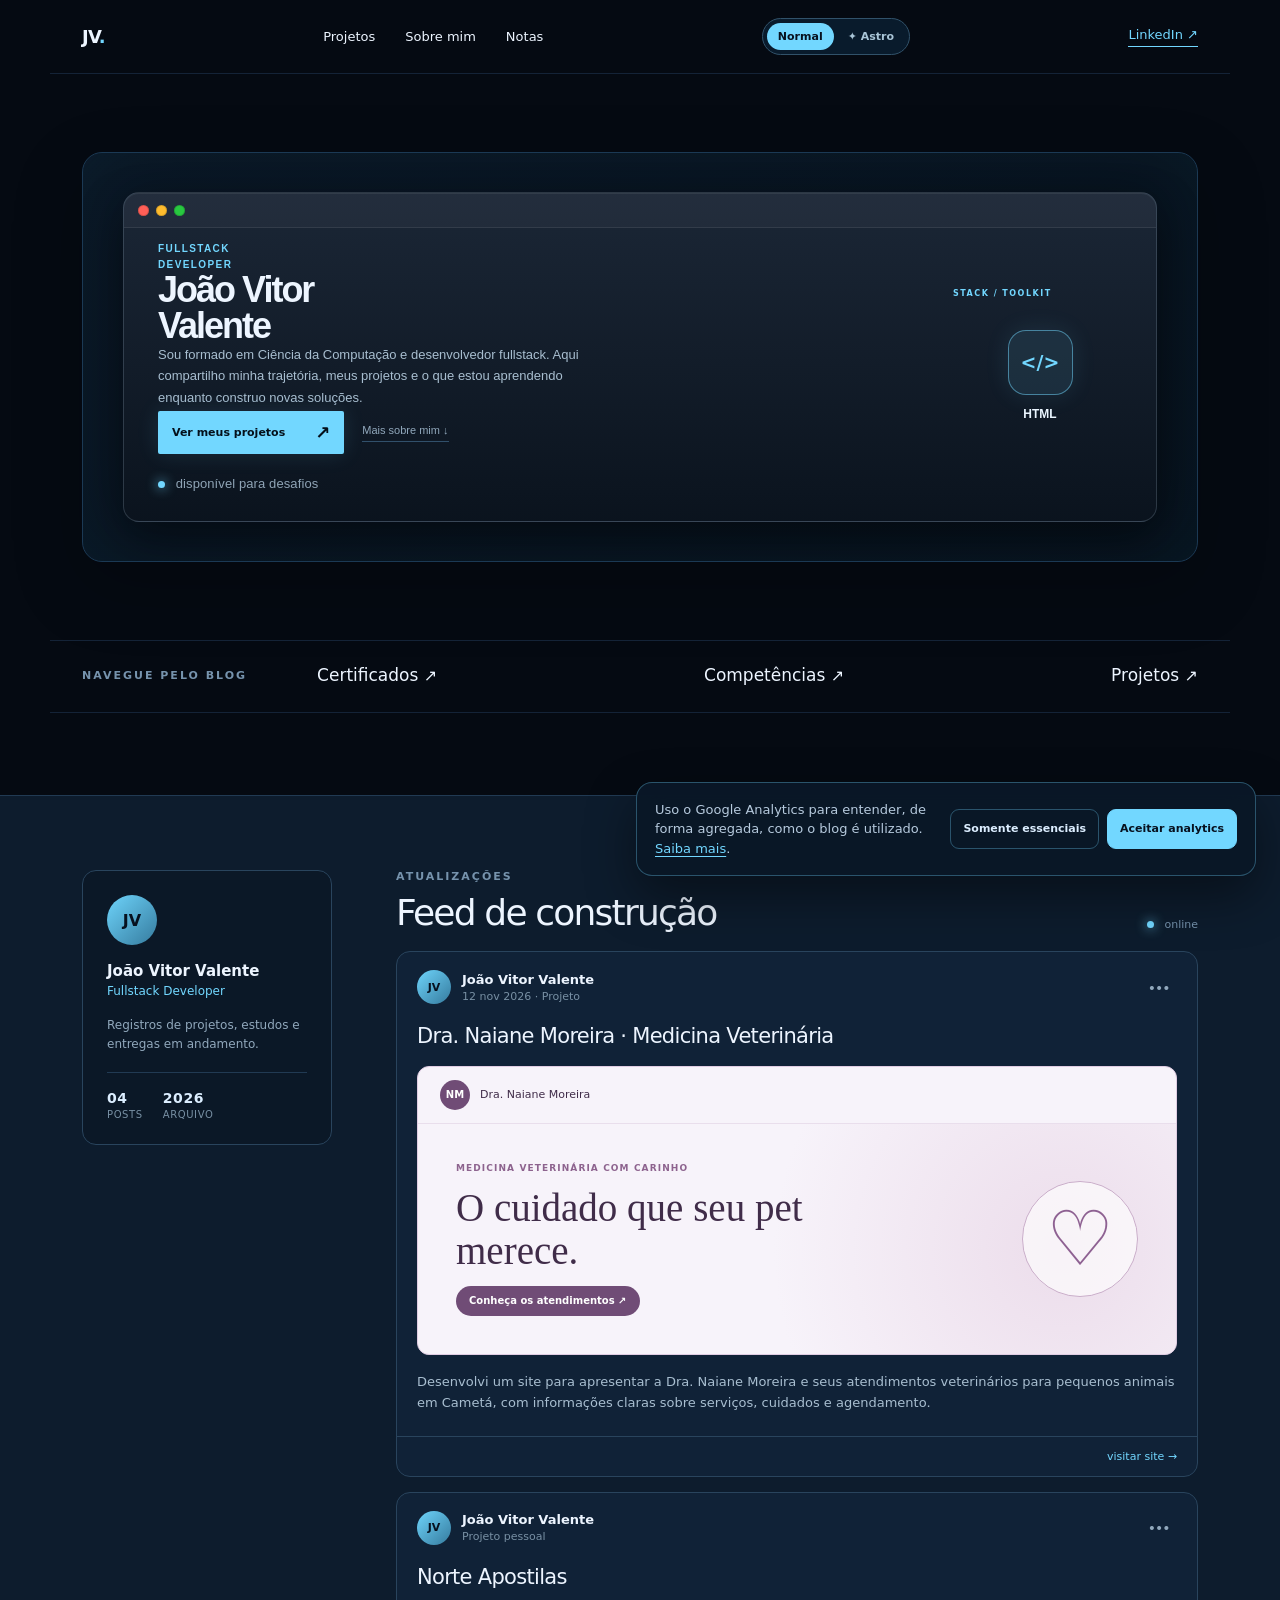
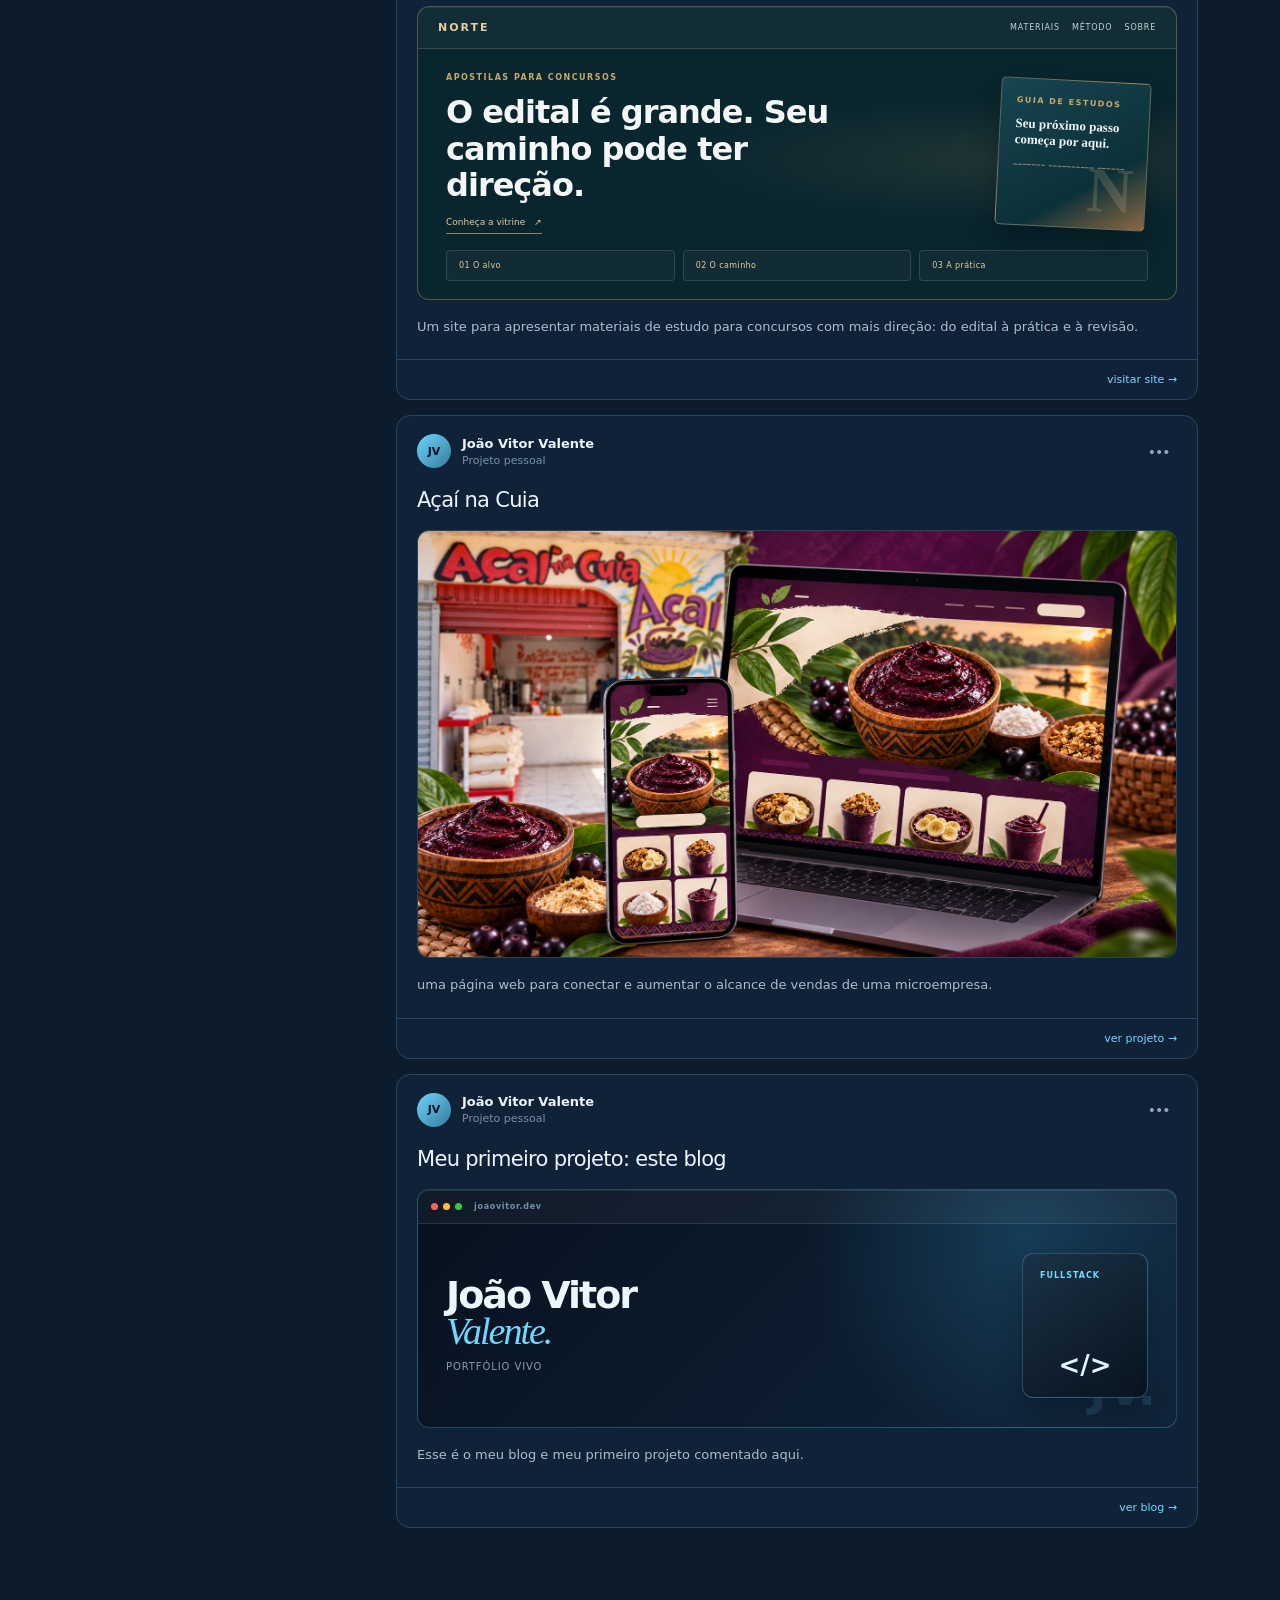
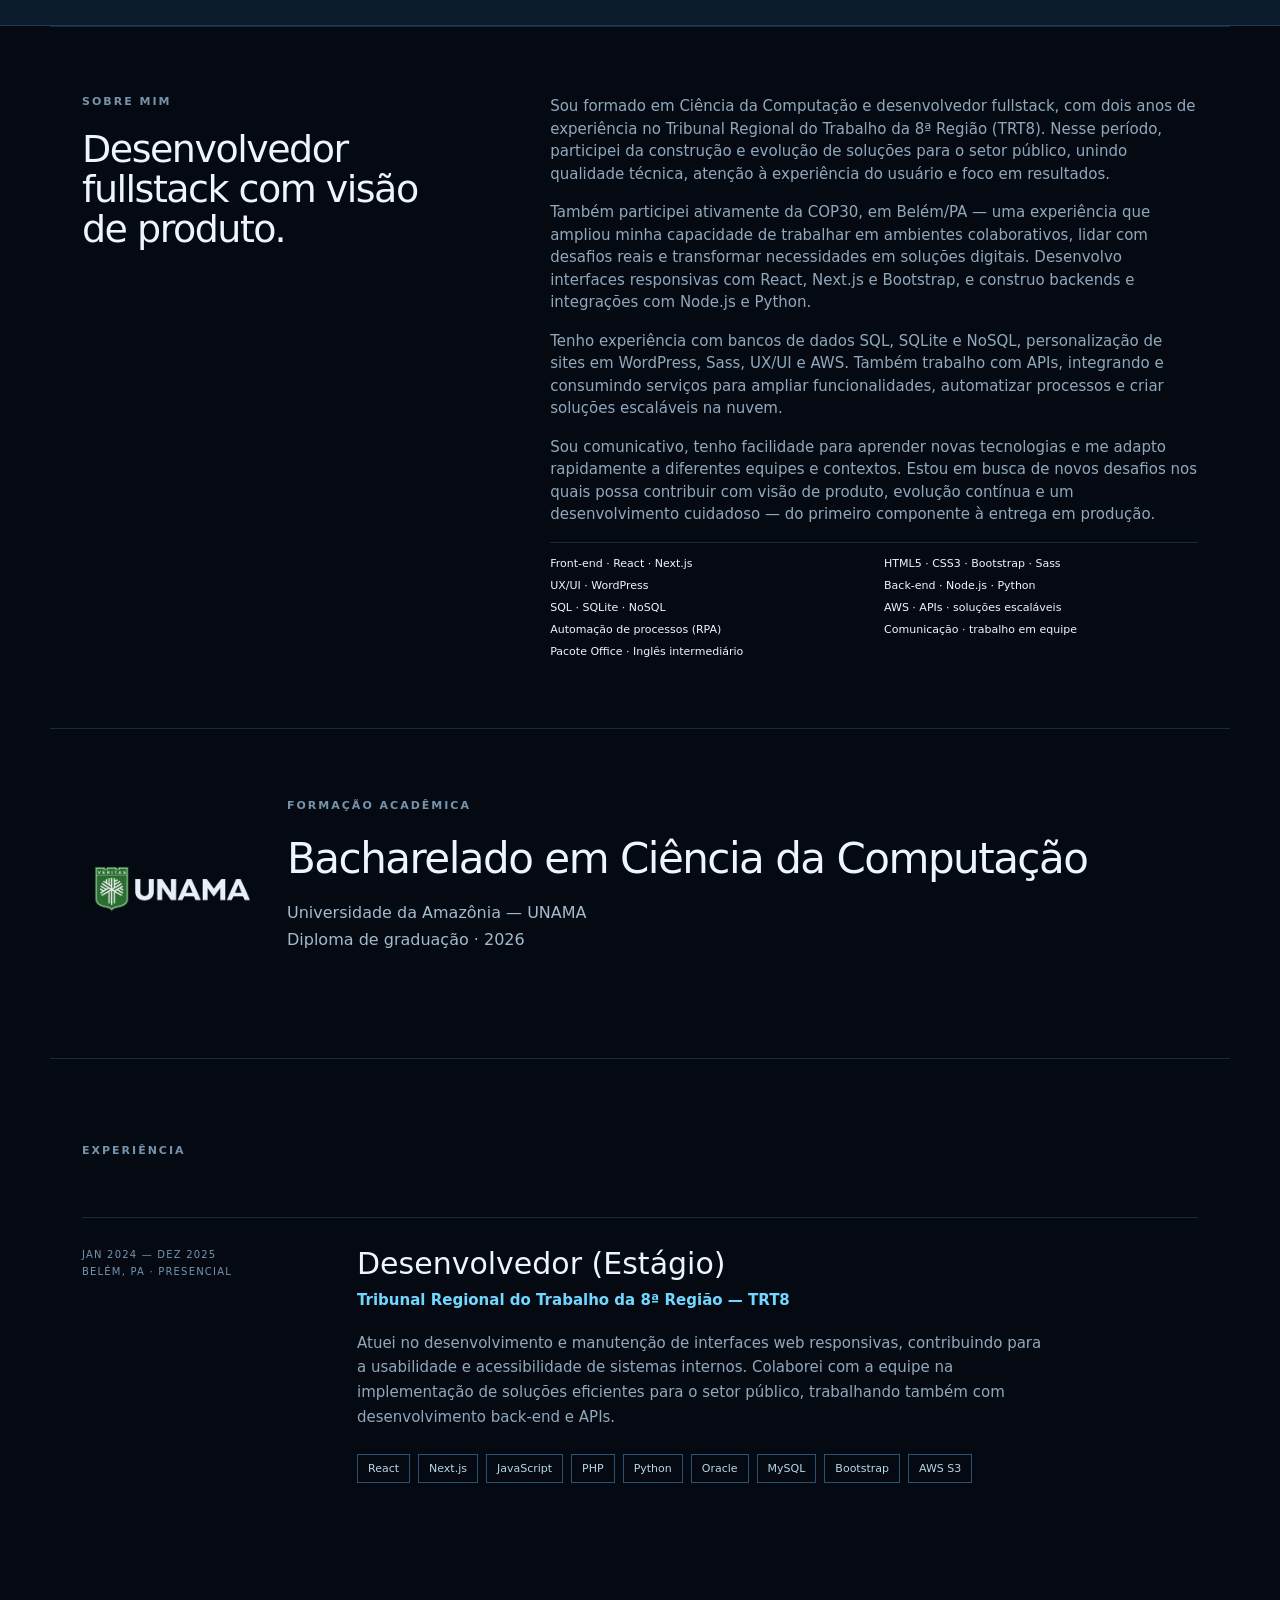
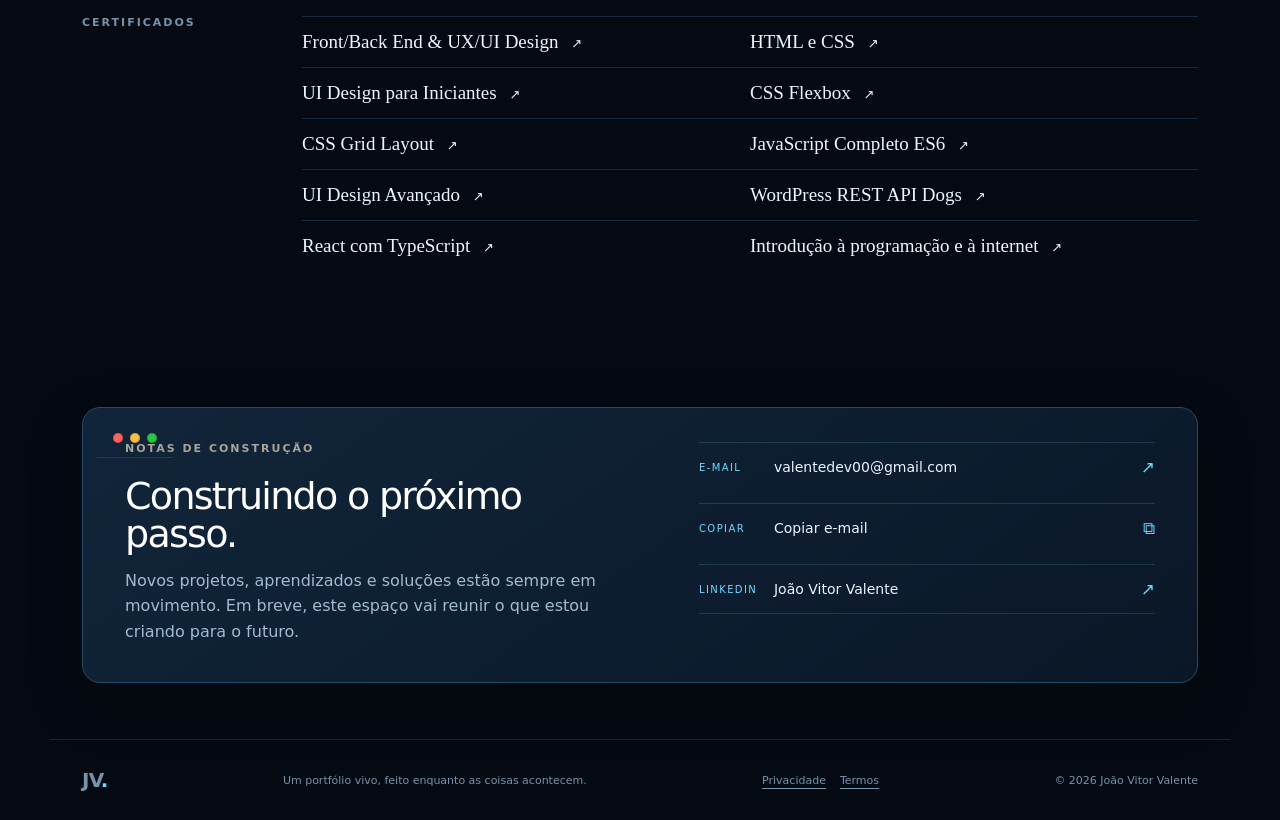
==== commit 72c3f356: "Corrige ordem e navegacao dos projetos no modo Astro" ====
--- a/index.html
+++ b/index.html
@@ -22,11 +22,11 @@
     </script>
     <link rel="stylesheet" href="app.css?v=20260912-3" />
     <link rel="stylesheet" href="feed-project.css?v=20261112-1" />
-    <link rel="stylesheet" href="astro-mode.css?v=20260930-12" />
+    <link rel="stylesheet" href="astro-mode.css?v=20261112-2" />
     <script src="script.js?v=20260916-analytics" defer></script>
-    <script src="feed-data.js?v=20261112-2" defer></script>
-    <script src="feed.js?v=20261112-1" defer></script>
-    <script src="astro-mode.js?v=20260930-10" defer></script>
+    <script src="feed-data.js?v=20261112-4" defer></script>
+    <script src="feed.js?v=20261112-2" defer></script>
+    <script src="astro-mode.js?v=20261112-2" defer></script>
   </head>
   <body>
     <header class="site-header">
--- a/astro-mode.css
+++ b/astro-mode.css
@@ -86,7 +86,7 @@
 .astro-tags{display:flex;flex-wrap:wrap;gap:8px;margin-top:15px}
 .astro-tags span{padding:6px 9px;border:1px solid #46506b;border-radius:999px;color:#b9dff4;font-size:10px}
 .astro-panel-content a{color:#a4dcff;text-underline-offset:4px}
-.astro-project-link{margin-top:7px;padding:8px 12px;border:1px solid #a57957;border-radius:999px;background:#2b201c;color:#ffd6a3;font:11px system-ui,-apple-system,"Segoe UI",sans-serif;cursor:pointer}
+.astro-project-link{display:inline-block;margin-top:7px;padding:8px 12px;border:1px solid #a57957;border-radius:999px;background:#2b201c;color:#ffd6a3;font:11px system-ui,-apple-system,"Segoe UI",sans-serif;text-decoration:none;cursor:pointer}
 .astro-project-link:hover{background:#463020}
 .astro-link-list{display:grid;gap:0}
 .astro-link-list a{display:flex;justify-content:space-between;gap:10px;padding:13px 0;border-bottom:1px solid #343649;color:#dbe3f3;text-decoration:none;font-size:13px}
@@ -156,6 +156,7 @@
 .astro-tags span{border-color:#38617a;color:#c0eafa}
 .astro-panel-content a{color:#83dfff}
 .astro-project-link{border-color:#4c9abd;background:#103a52;color:#c8f2ff}
+.astro-panel-content a.astro-project-link{color:#c8f2ff;text-decoration:none}
 .astro-project-link:hover{background:#18516d}
 .astro-link-list a{border-color:#2c4b62;color:#d7edf7}.astro-link-list a:hover{color:#72d7ff}
 .astro-contact-form,.astro-legal-links{border-color:#2c4b62}.astro-contact-form label{color:#a9c3d2}
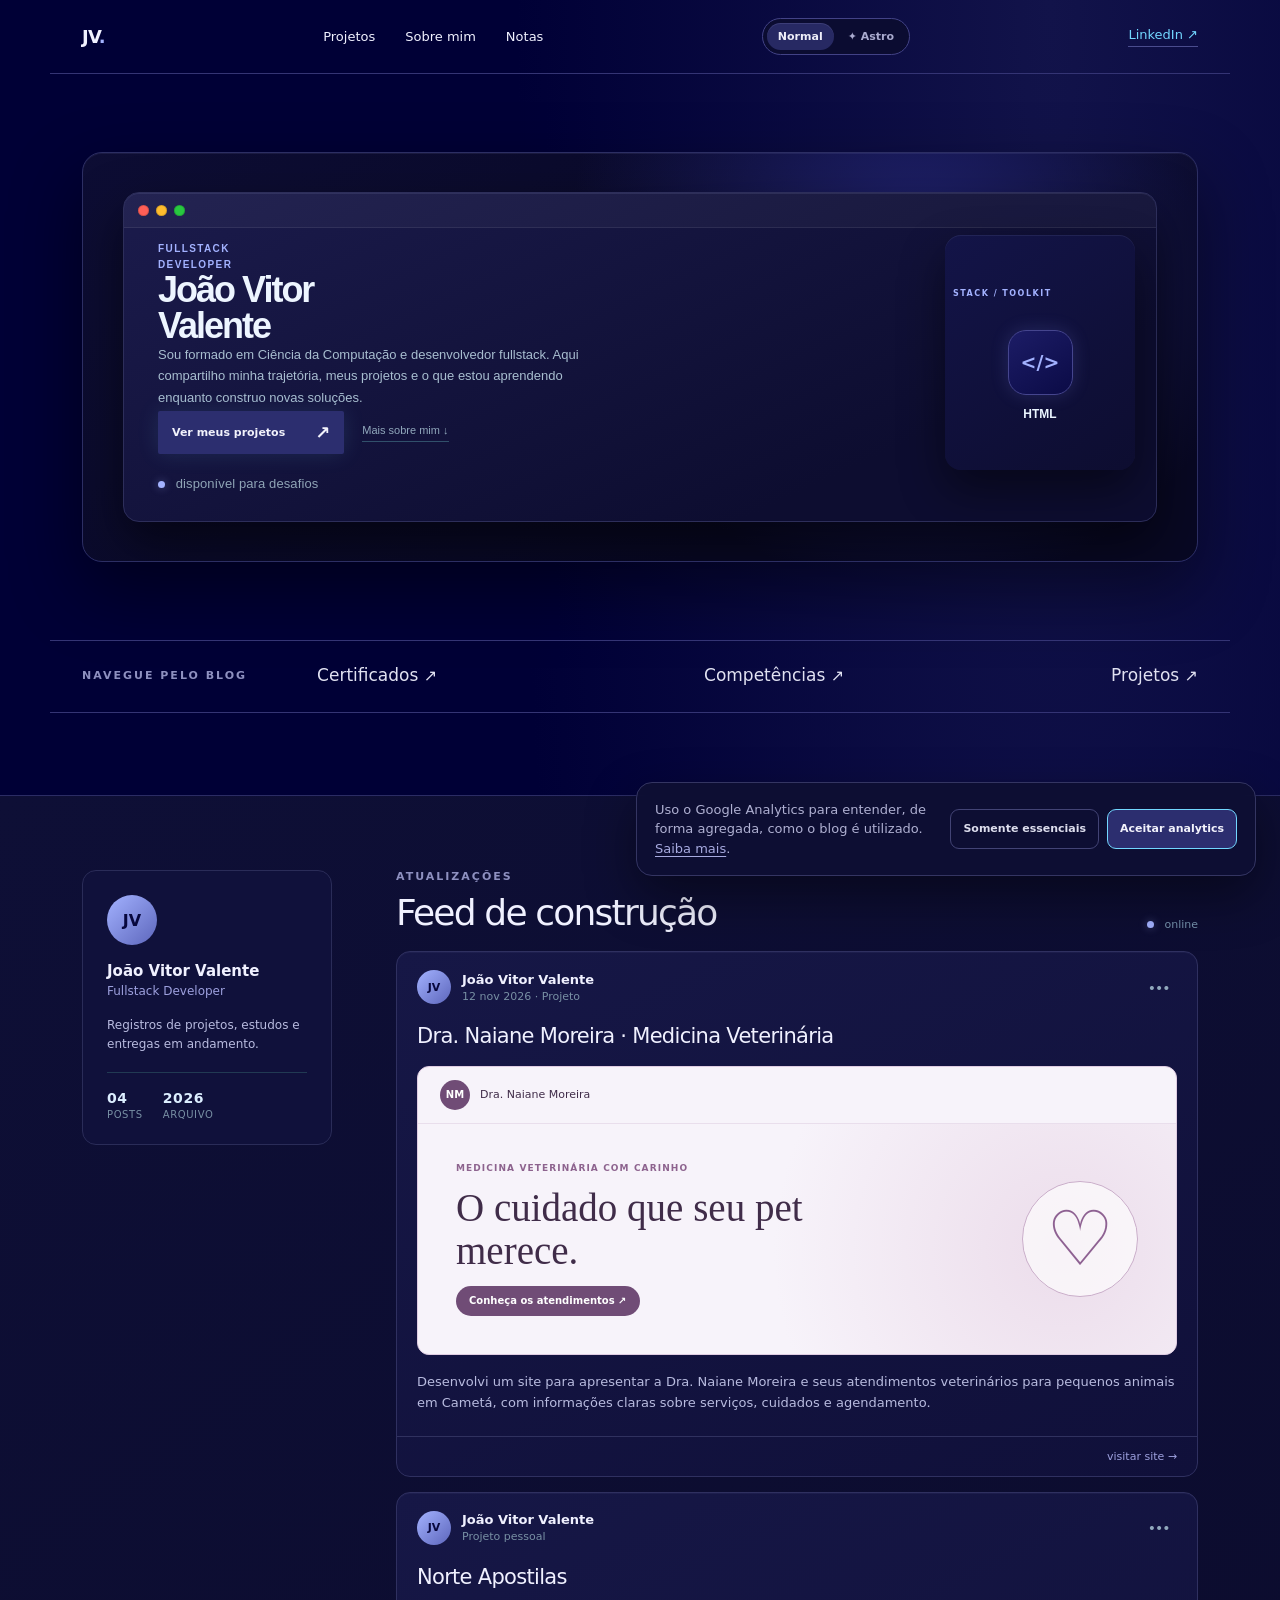
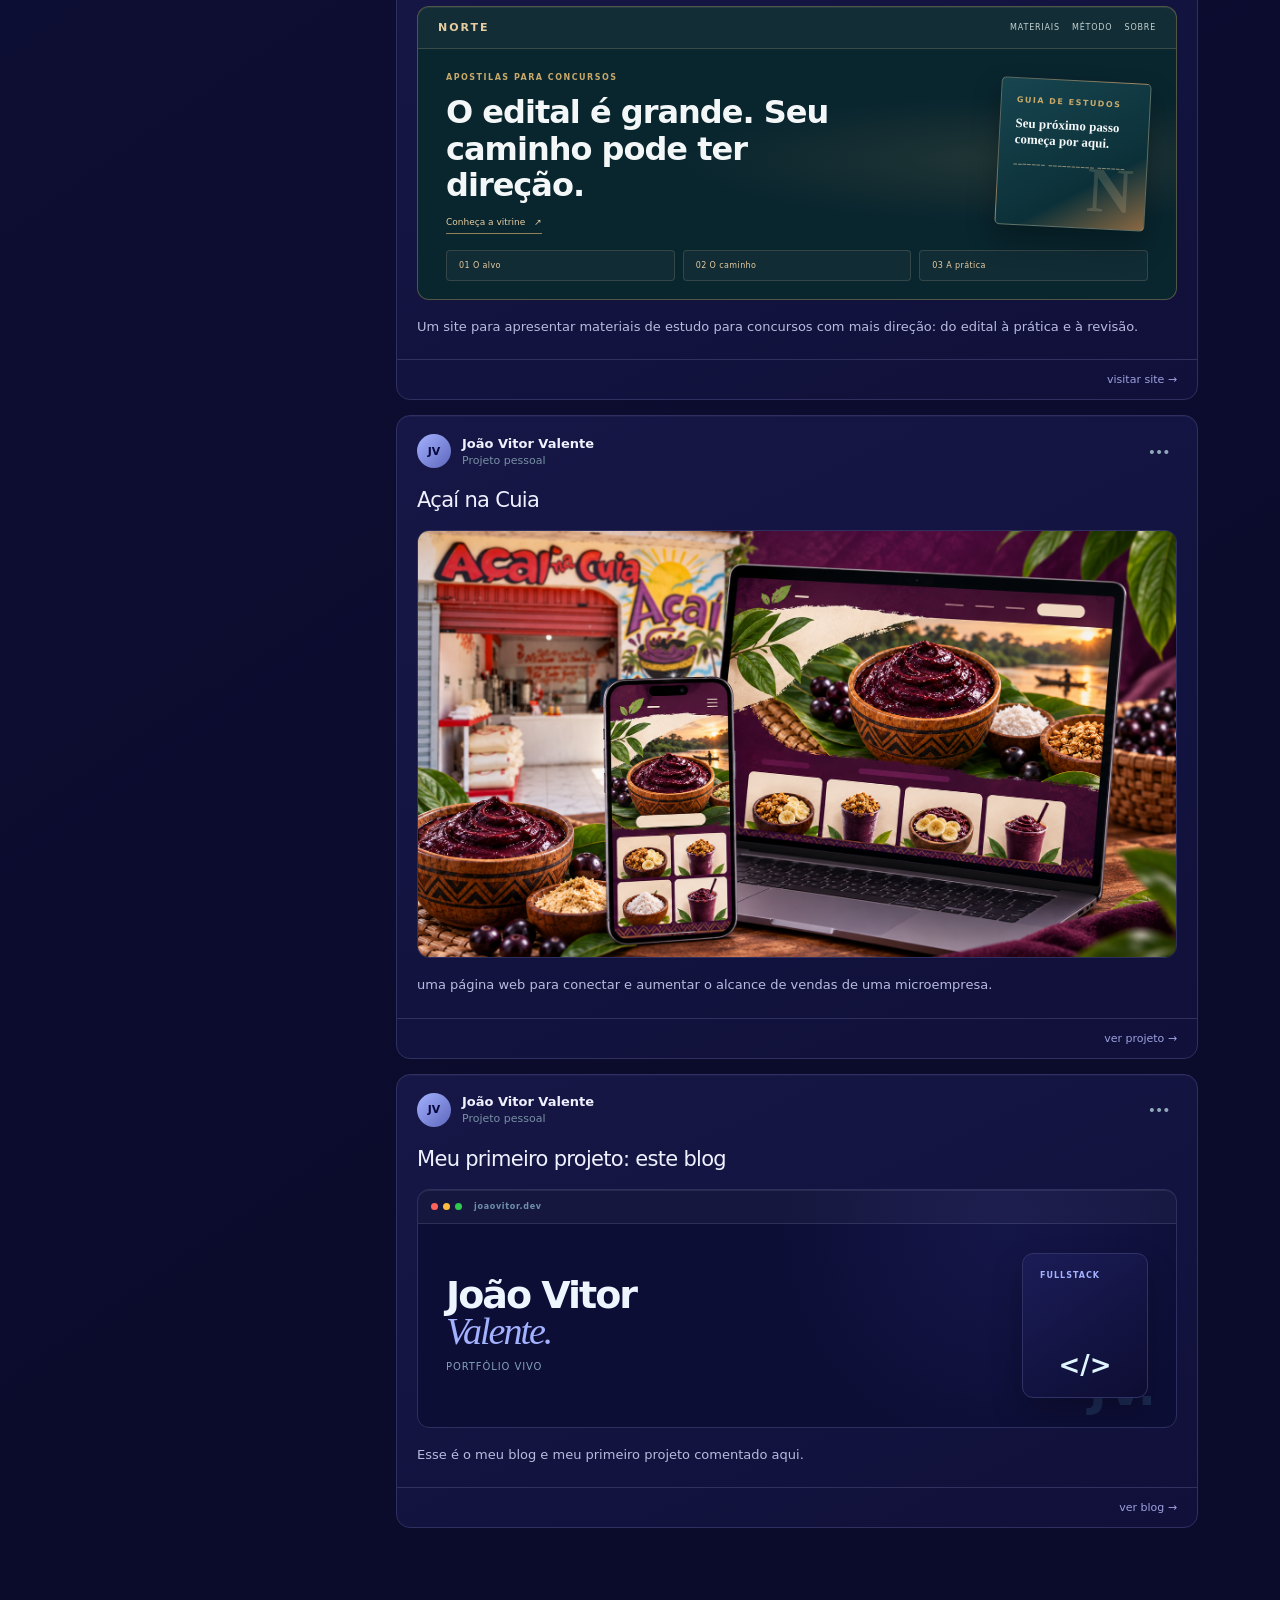
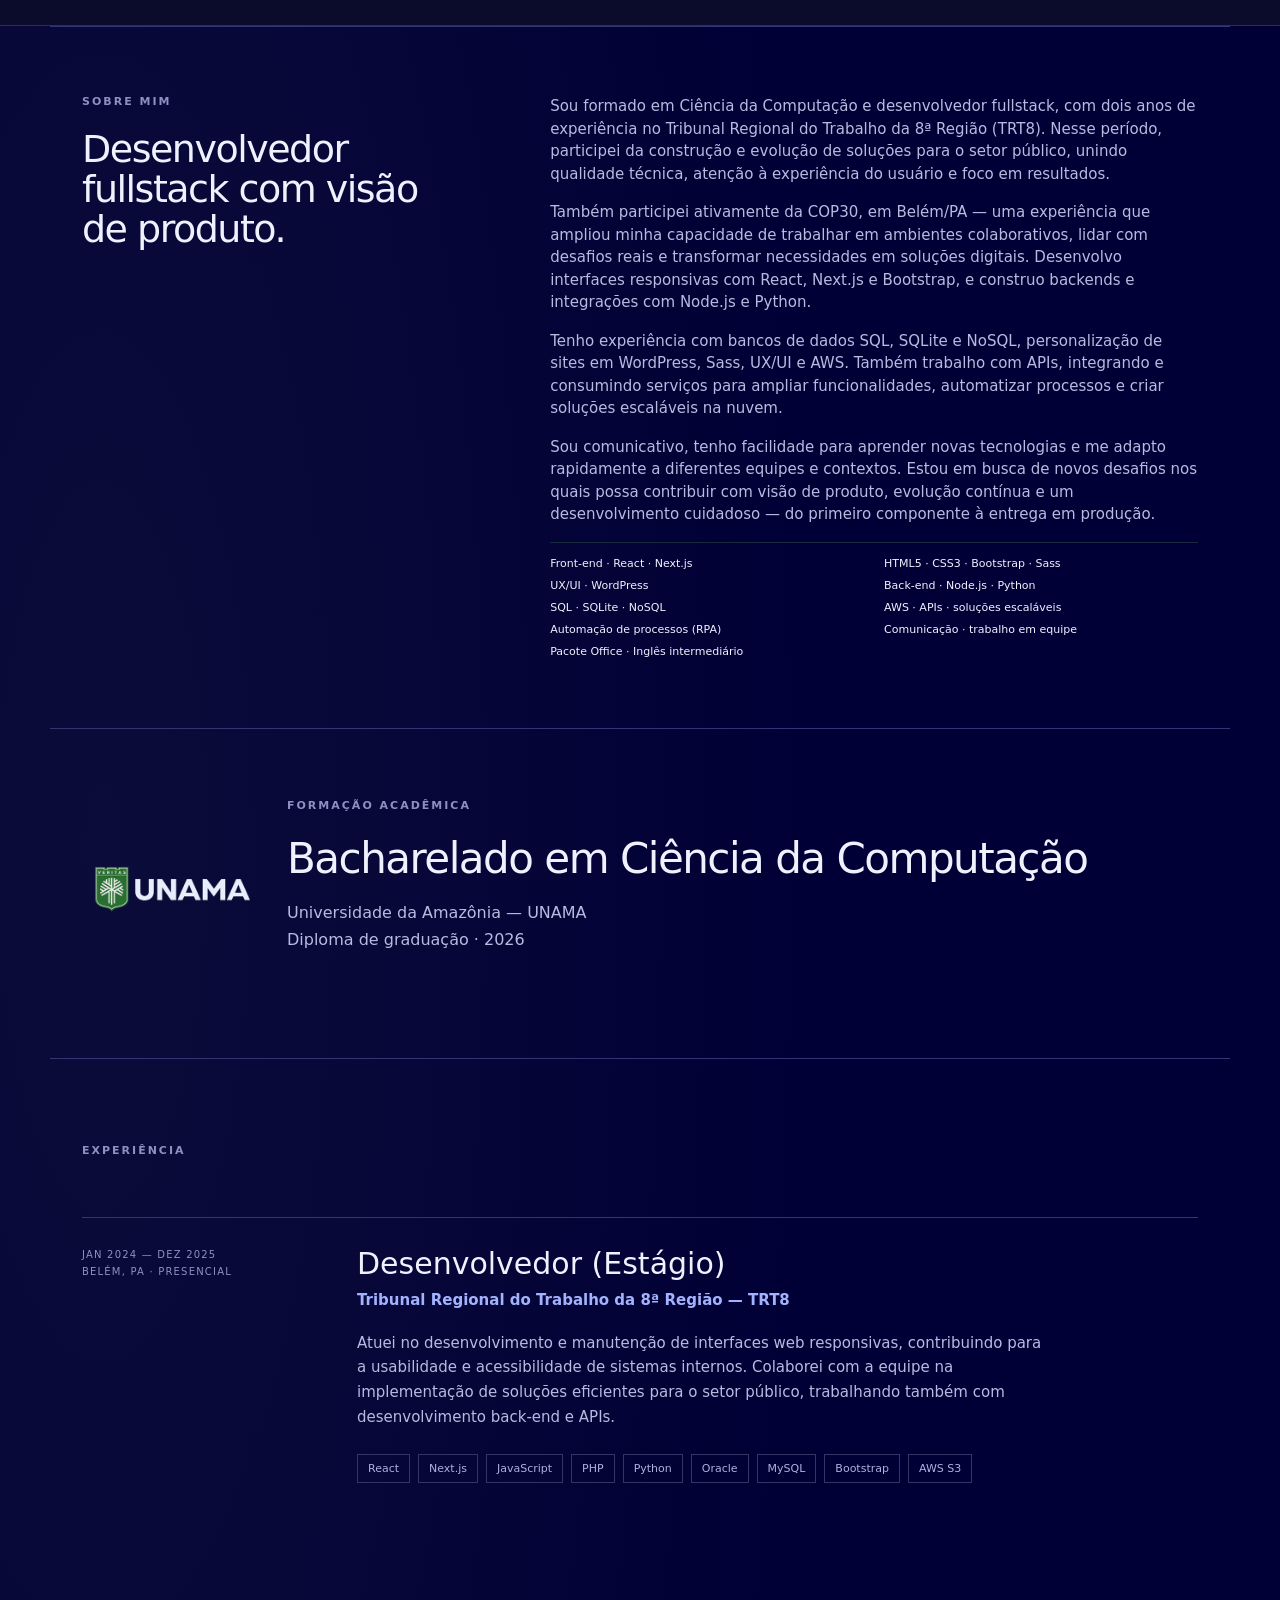
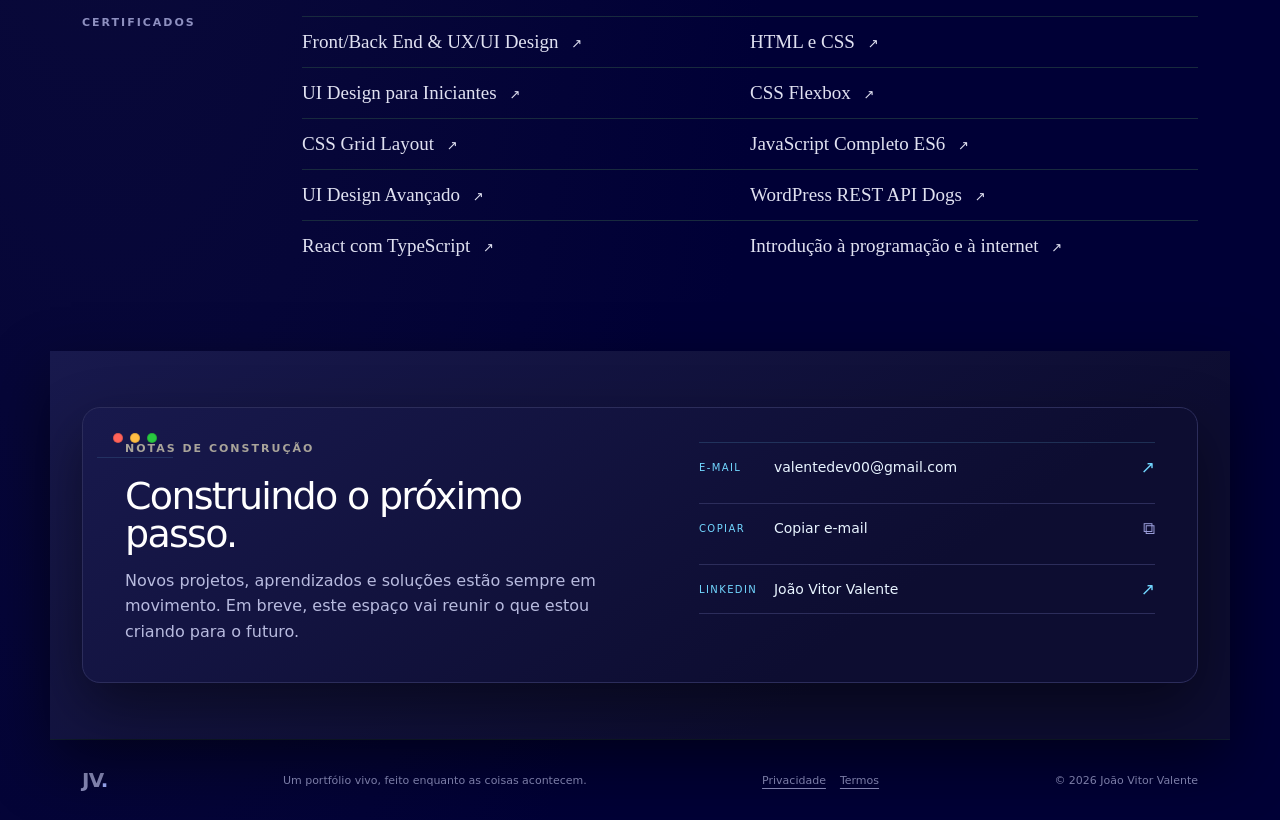
==== commit 445a6b55: "Aplica paleta indigo ao portfolio" ====
--- a/index.html
+++ b/index.html
@@ -5,7 +5,7 @@
     <meta name="viewport" content="width=device-width, initial-scale=1.0" />
     <meta name="description" content="Portfólio vivo de João Vitor Valente: projetos, aprendizados e coisas em desenvolvimento." />
     <meta name="google-site-verification" content="jpv5B3LQuiLIAvNObKVubsjq2j0d0opuw6EBuEN3x9k" />
-    <meta name="theme-color" content="#07111f" />
+    <meta name="theme-color" content="#000036" />
     <link rel="icon" type="image/png" sizes="64x64" href="/favicon.png" />
     <link rel="apple-touch-icon" sizes="180x180" href="/apple-touch-icon.png" />
     <title>João Vitor Valente — portfólio vivo</title>
@@ -23,10 +23,11 @@
     <link rel="stylesheet" href="app.css?v=20260912-3" />
     <link rel="stylesheet" href="feed-project.css?v=20261112-1" />
     <link rel="stylesheet" href="astro-mode.css?v=20261112-2" />
+    <link rel="stylesheet" href="ocean-theme.css?v=20261112-indigo-1" />
     <script src="script.js?v=20260916-analytics" defer></script>
     <script src="feed-data.js?v=20261112-4" defer></script>
     <script src="feed.js?v=20261112-2" defer></script>
-    <script src="astro-mode.js?v=20261112-2" defer></script>
+    <script src="astro-mode.js?v=20261112-indigo-1" defer></script>
   </head>
   <body>
     <header class="site-header">
--- a/ocean-theme.css
+++ b/ocean-theme.css
@@ -0,0 +1,219 @@
+/* Midnight indigo palette based on #000036. */
+:root {
+  --ink: #f0f1ff;
+  --cream: #000036;
+  --orange: #a3b2ff;
+  --blue: #101052;
+  --green: #19195d;
+  --line: #343474;
+  --ocean-abyss: #000036;
+  --ocean-surface: #0b0b48;
+  --ocean-raised: #17175c;
+  --ocean-edge: #424286;
+  --ocean-accent: #a3b2ff;
+  --ocean-muted: #b8bbdf;
+}
+
+body,
+body.legal-page {
+  color: var(--ink);
+  background:
+    radial-gradient(ellipse at 82% 0%, #12134a 0, transparent 36%),
+    radial-gradient(ellipse at 8% 72%, #0c0c3a 0, transparent 42%),
+    var(--ocean-abyss);
+}
+
+.site-header { border-bottom-color: var(--line); }
+.menu-toggle { color: var(--ocean-accent); }
+.logo span,
+.hero h1 em,
+.experience-company { color: var(--ocean-accent) !important; }
+.eyebrow,
+.card-meta,
+.experience-date,
+.footer { color: #8e90c0; }
+.nav a:hover,
+.topic-list a:hover { color: #b9bbea; }
+.header-cta,
+.text-link,
+.read-link { border-color: #4a4c8e; }
+
+.mode-switch { border-color: var(--ocean-edge); background: #0b0c31; }
+.mode-switch button { color: #a9aace; }
+.mode-switch button[aria-pressed="true"] {
+  color: #eeeef9;
+  background: #272963;
+  box-shadow: inset 0 1px #b6baee24;
+}
+
+.hero-art,
+.hero-art:has(.hero-windows) {
+  border: 1px solid #2c2e63;
+  background:
+    radial-gradient(circle at 75% 22%, #1f216c 0, transparent 39%),
+    linear-gradient(145deg, #0d0d34, #080823 70%);
+  box-shadow: 0 28px 70px #0007, inset 0 1px #abafe916;
+}
+.profile-box,
+.hero-windows .profile-box {
+  border-color: #2d2e5a;
+  background: linear-gradient(155deg, #1b1b4c, #0d0d30 76%);
+  box-shadow: 0 22px 50px #0008, inset 0 1px #b7baeb1c;
+}
+body .tech-box {
+  border-color: #2c2d5a !important;
+  background: linear-gradient(145deg, #131448, #0d0d30) !important;
+  box-shadow: 0 20px 45px #0007, inset 0 1px #b7baeb18 !important;
+}
+.profile-role,
+.tech-label,
+.tech-icon b,
+.blog-preview-card span,
+.blog-preview-copy em { color: var(--ocean-accent); }
+.tech-icon b {
+  border-color: #45458e;
+  background: linear-gradient(145deg, #1c1c66, #0b0b46);
+  box-shadow: 0 0 18px #7684e533;
+}
+.profile-state i,
+.feed-live i { background: var(--ocean-accent); box-shadow: 0 0 9px #a3b2ff66; }
+.social-avatar,
+.post-avatar { background: linear-gradient(135deg, #a3b2ff, #5d66bc); color: #08083e; }
+.button-dark,
+.consent-primary { color: #f2f2fc; background: #2c2e6f; }
+.button-dark:hover,
+.consent-primary:hover { background: #3a3d88; }
+.topics,
+.about,
+.experience,
+.certificates,
+.diploma { border-color: var(--line); }
+.topic-list a,
+.certificate-list a { color: #e0e1f1; }
+.tech-tags span,
+.diploma-mark { border-color: #343565; color: #afb1de; }
+.about-copy > p,
+.experience-item p,
+.diploma p:not(.eyebrow) { color: var(--ocean-muted); }
+
+.social-feed {
+  border-color: #2b2c64;
+  background: linear-gradient(145deg, #0e0f36, #0b0b2c 72%);
+}
+.social-sidebar {
+  border-color: #2a2c58;
+  background: #10113b;
+}
+.social-post {
+  border-color: #2f3060;
+  background: linear-gradient(155deg, #161746, #10103a);
+  box-shadow: inset 0 1px #bcbfed0c;
+}
+.social-post:hover { border-color: #4e508d; }
+.social-post footer { border-color: #30315f; }
+.social-post footer a,
+.social-post footer span:last-child,
+.social-sidebar > span { color: #9da0de; }
+.social-post p,
+.post-content p,
+.social-sidebar p { color: var(--ocean-muted); }
+.blog-post-preview {
+  border-color: #2e2f5e;
+  background: radial-gradient(circle at 77% 17%, #23256c55, transparent 36%), #0d0e36;
+}
+.project-post-preview { border-color: #2e2f5e; }
+.blog-preview-card { border-color: #303265; background: linear-gradient(145deg, #1b1c57, #0d0d33); }
+
+.newsletter,
+.contact-window {
+  border-color: #2c2d5b;
+  background: linear-gradient(145deg, #18194d, #0d0d31 72%);
+  box-shadow: 0 24px 60px #0007;
+}
+.contact-window p:not(.eyebrow),
+.newsletter p:not(.eyebrow) { color: var(--ocean-muted); }
+.contact-links .copy-email,
+.contact-links a:last-of-type { border-color: #2c2d5b; }
+.contact-links .copy-email b,
+.copy-status { color: #9fa2df; }
+.consent-banner { border-color: #343562; background: #0e0f34f5; }
+.consent-banner p { color: #afb0d2; }
+.consent-banner a { color: #a7aae0; }
+.consent-secondary { border-color: #424375; color: #dddeee; }
+.legal-content a { color: #a7aae0; }
+
+body.astro-mode { color: var(--ink); background: #000036; }
+.astro-view {
+  color: var(--ink);
+  background:
+    radial-gradient(ellipse at 70% 47%, #19195e 0, #0b0b47 37%, #000036 78%),
+    #000036;
+}
+.astro-view::before { opacity: .12; }
+body.astro-mode .site-header {
+  border-bottom-color: #2a2c65;
+  background: linear-gradient(180deg, #060621f7, #0b0c31d9);
+}
+body.astro-mode .logo {
+  border-color: #4e508e;
+  background: linear-gradient(145deg, #232467, #0d0e3a);
+  box-shadow: 0 0 20px #42469f3d;
+}
+body.astro-mode .logo span { color: var(--ocean-accent) !important; }
+body.astro-mode .mode-switch,
+body.astro-mode .astro-language { border-color: #343562; background: #0d0d34e8; }
+body.astro-mode .mode-switch button[aria-pressed="true"],
+body.astro-mode .astro-language button[aria-pressed="true"] {
+  color: #f1f1fb;
+  background: #2c2e6f;
+}
+.astro-status { border-color: #2f305d; background: #121345d9; }
+.astro-status span { background: var(--ocean-accent); box-shadow: 0 0 8px #a3b2ff88; }
+.astro-intro { border-left-color: #5b5ea677; }
+.astro-intro h1 span {
+  background: linear-gradient(100deg, #f2f2fb, #aaade1 55%, #696bae);
+  background-clip: text;
+  -webkit-background-clip: text;
+}
+.astro-role,
+.astro-panel-orbit,
+.astro-card small { color: #9ea1db; }
+.astro-lead,
+.astro-panel-content > p,
+.astro-panel-content .astro-card p { color: #abacd0; }
+.astro-action-primary { color: #f3f4fc; background: #303376; box-shadow: 0 8px 25px #23266b33; }
+.astro-action-primary:hover { background: #3e428d; }
+.astro-action-secondary { border-color: #383969; background: #121345dd; }
+.astro-dock { border-color: #343561; background: #0d0e36f2; box-shadow: 0 22px 55px #000a; }
+.astro-dock button.is-active { color: #f3f4fc; background: #303376; }
+.astro-dock button.is-active small { color: #c4c6eb; }
+.astro-panel {
+  border-color: #343564;
+  background: linear-gradient(150deg, #151648f7, #0b0c30fa);
+  box-shadow: 0 30px 80px #000c, inset 0 1px #bfc1ed12;
+}
+.astro-panel-header,
+.astro-panel > h2,
+.astro-panel-footer { border-color: #34356180; }
+.astro-panel-content { scrollbar-color: #5656aa transparent; }
+.astro-panel-content a { color: #a3b2ff; }
+.astro-card { border-color: #343563; background: #1b1c5699; }
+.astro-project-link { border-color: #50538f; background: #23256c; color: #d9dbf2; }
+.astro-panel-content a.astro-project-link { color: #d9dbf2; }
+.astro-project-link:hover { background: #252767; }
+.astro-panel-close,
+.astro-panel-footer button { border-color: #414374; background: #1b1d57; }
+.astro-planet-label { background: #0b0c31e8; }
+.astro-planet { color: #c2c7e9; }
+.astro-planet:hover,
+.astro-planet.is-active { color: #e5e9ff; filter: drop-shadow(0 0 12px #858fef66); }
+.astro-planet:hover .astro-planet-label,
+.astro-planet.is-active .astro-planet-label { border-color: #a3b2ff88; }
+.astro-probe { color: #a3b2ff; filter: drop-shadow(0 0 9px #a3b2ff66); }
+.astro-contact-form input:focus,
+.astro-contact-form textarea:focus { outline-color: #a3b2ff; }
+.mode-switch button:focus-visible,
+.astro-language button:focus-visible,
+.astro-view button:focus-visible,
+.astro-view a:focus-visible { outline-color: #a3b2ff; }
+.astro-standby-card { border-color: #343567; background: radial-gradient(circle at 50% 0, #23256c, #0d0e3b 78%); }
